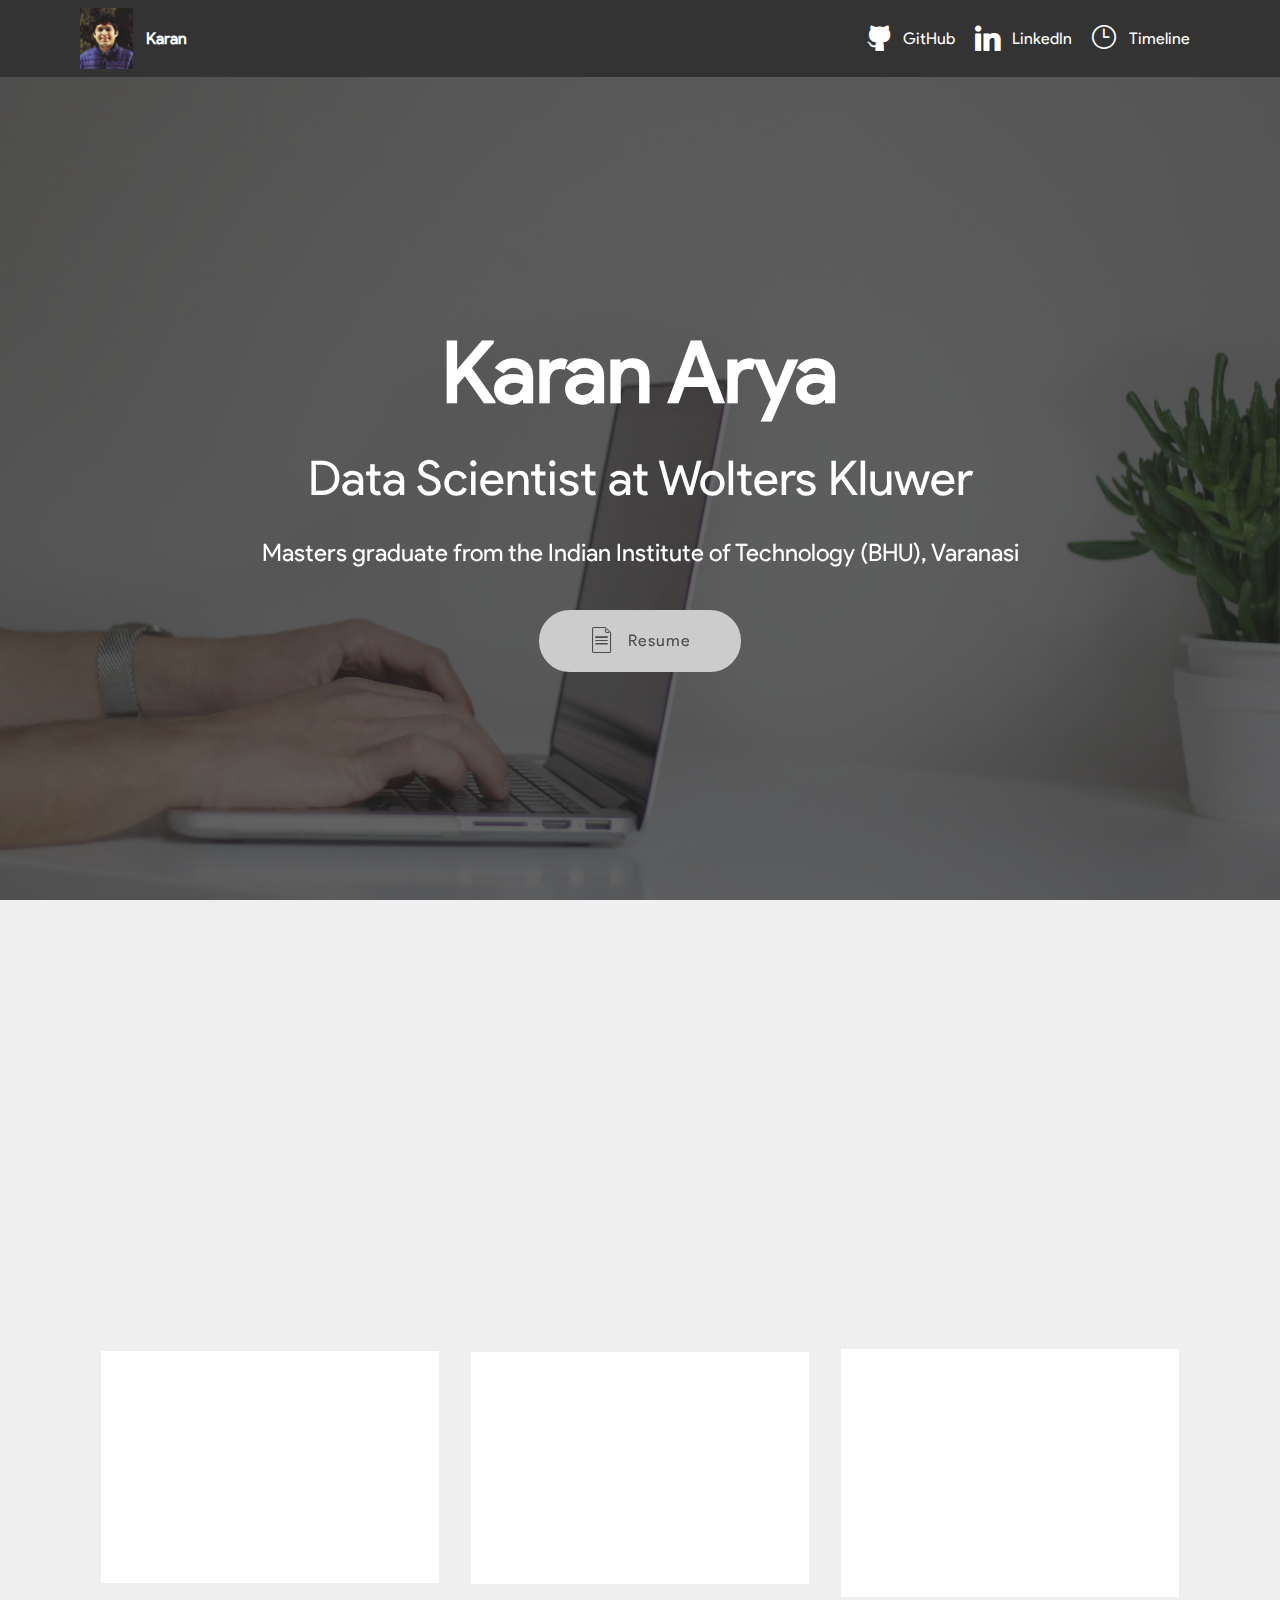
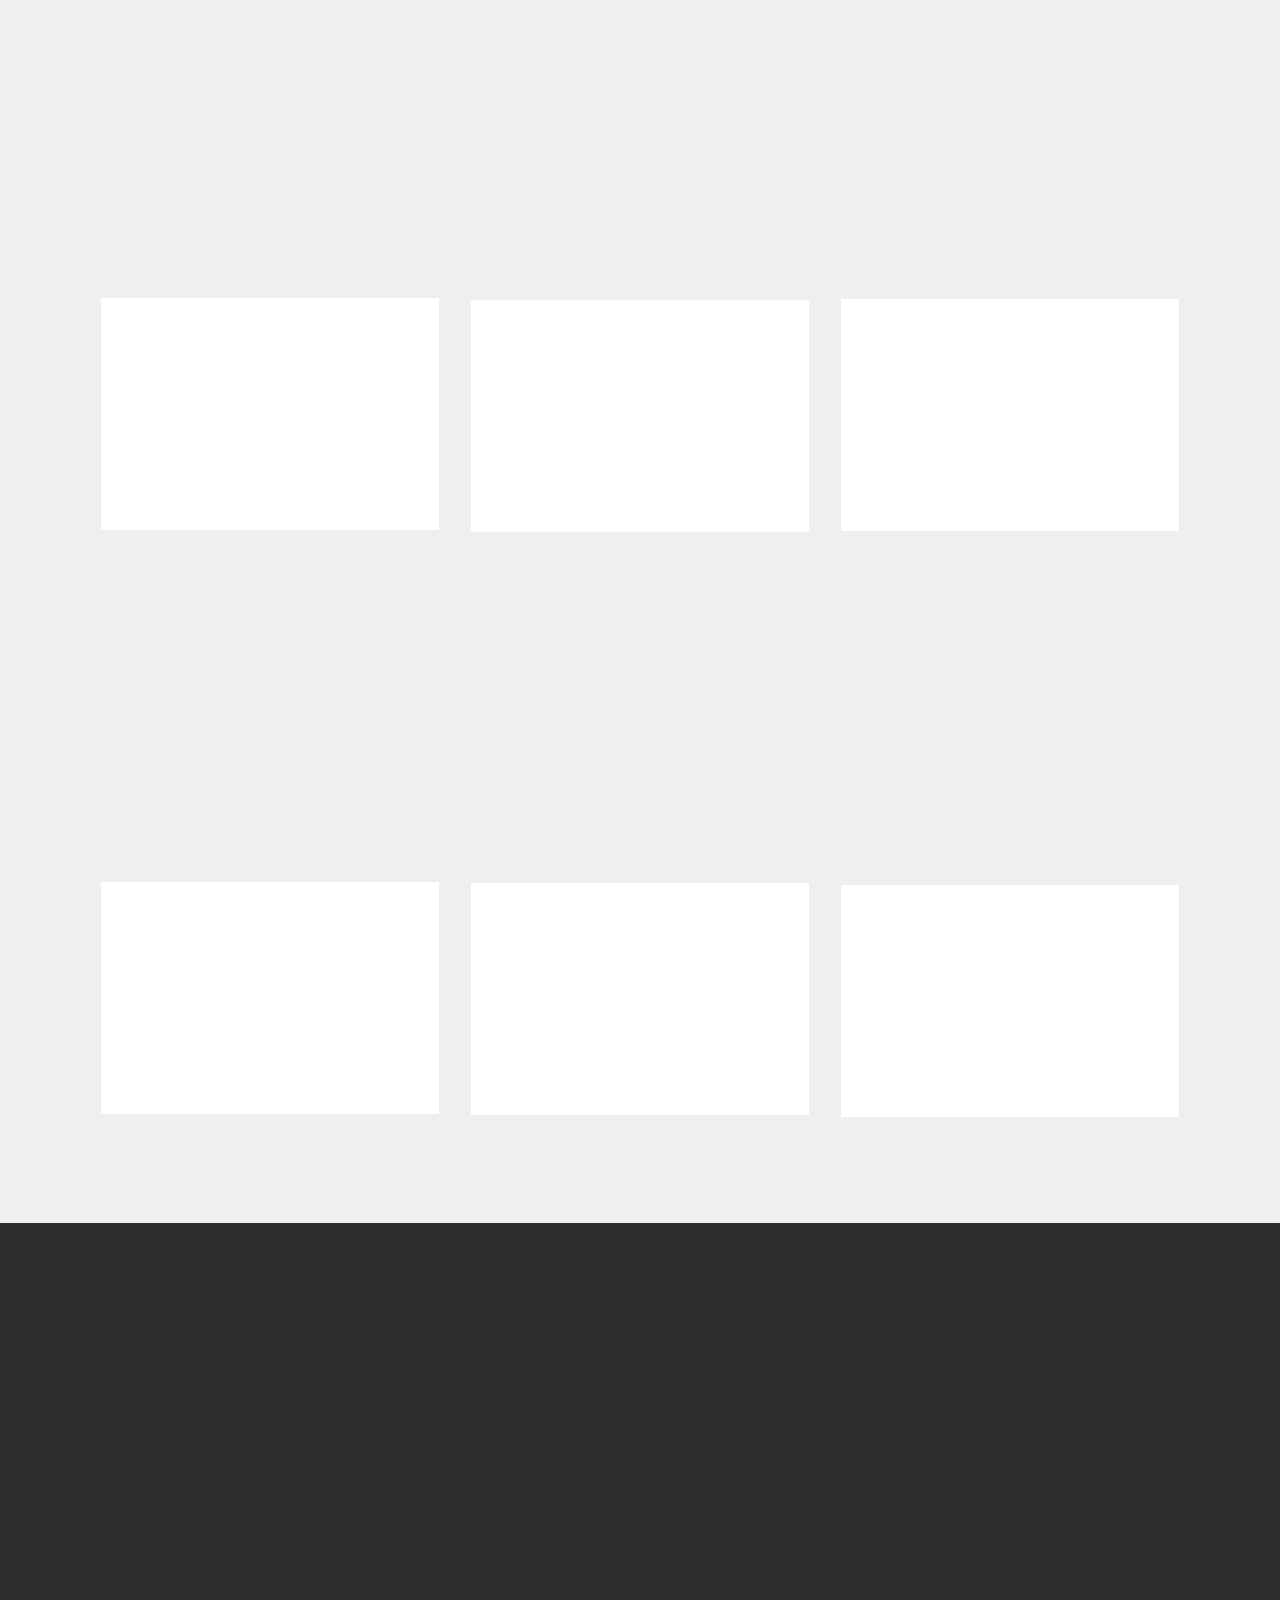
==== index.html @ ed79ea77 "create github pages" ====
<!DOCTYPE html>
<html  >
<head>
  <!-- Site made with Mobirise Website Builder v4.10.7, https://mobirise.com -->
  <meta charset="UTF-8">
  <meta http-equiv="X-UA-Compatible" content="IE=edge">
  <meta name="generator" content="Mobirise v4.10.7, mobirise.com">
  <meta name="viewport" content="width=device-width, initial-scale=1, minimum-scale=1">
  <link rel="shortcut icon" href="assets/images/photo-216x249.jpg" type="image/x-icon">
  <meta name="description" content="">
  
  <title>Portfolio</title>
  <link rel="stylesheet" href="assets/web/assets/mobirise-icons-bold/mobirise-icons-bold.css">
  <link rel="stylesheet" href="assets/web/assets/mobirise-icons/mobirise-icons.css">
  <link rel="stylesheet" href="assets/tether/tether.min.css">
  <link rel="stylesheet" href="assets/bootstrap/css/bootstrap.min.css">
  <link rel="stylesheet" href="assets/bootstrap/css/bootstrap-grid.min.css">
  <link rel="stylesheet" href="assets/bootstrap/css/bootstrap-reboot.min.css">
  <link rel="stylesheet" href="assets/dropdown/css/style.css">
  <link rel="stylesheet" href="assets/socicon/css/styles.css">
  <link rel="stylesheet" href="assets/animatecss/animate.min.css">
  <link rel="stylesheet" href="assets/theme/css/style.css">
  <link href="assets/fonts/style.css" rel="stylesheet">
  <link rel="stylesheet" href="assets/mobirise/css/mbr-additional.css" type="text/css">
  
  
  
</head>
<body>
  <section class="menu cid-rylh4aAixk" once="menu" id="menu1-19">

    

    <nav class="navbar navbar-expand beta-menu navbar-dropdown align-items-center navbar-fixed-top navbar-toggleable-sm">
        <button class="navbar-toggler navbar-toggler-right" type="button" data-toggle="collapse" data-target="#navbarSupportedContent" aria-controls="navbarSupportedContent" aria-expanded="false" aria-label="Toggle navigation">
            <div class="hamburger">
                <span></span>
                <span></span>
                <span></span>
                <span></span>
            </div>
        </button>
        <div class="menu-logo">
            <div class="navbar-brand">
                <span class="navbar-logo">
                    <a href="https://karanarya4196.github.io/">
                         <img src="assets/images/photo-216x249.jpg" alt="Mobirise" title="" style="height: 3.8rem;">
                    </a>
                </span>
                <span class="navbar-caption-wrap"><a class="navbar-caption text-white display-4" href="https://karanarya4196.github.io/">Karan</a></span>
            </div>
        </div>
        <div class="collapse navbar-collapse" id="navbarSupportedContent">
            <ul class="navbar-nav nav-dropdown nav-right" data-app-modern-menu="true"><li class="nav-item">
                    <a class="nav-link link text-white display-4" href="https://github.com/karanarya4196"><span class="socicon socicon-github mbr-iconfont mbr-iconfont-btn"></span>
                        GitHub</a>
                </li><li class="nav-item"><a class="nav-link link text-white display-4" href="https://www.linkedin.com/in/karan-arya/"><span class="socicon socicon-linkedin mbr-iconfont mbr-iconfont-btn"></span>LinkedIn</a></li><li class="nav-item"><a class="nav-link link text-white display-4" href="page1.html"><span class="mbrib-clock mbr-iconfont mbr-iconfont-btn"></span>Timeline</a></li></ul>
            
        </div>
    </nav>
</section>

<section class="engine"><a href="https://mobirise.info/y">html website templates</a></section><section class="header1 cid-rylgySjUqJ mbr-fullscreen mbr-parallax-background" id="header1-15">

    

    <div class="mbr-overlay" style="opacity: 0.7; background-color: rgb(35, 35, 35);">
    </div>

    <div class="container">
        <div class="row justify-content-md-center">
            <div class="mbr-white col-md-10">
                <h1 class="mbr-section-title align-center mbr-bold pb-3 mbr-fonts-style display-1"><br>Karan Arya</h1>
                <h3 class="mbr-section-subtitle align-center mbr-light pb-3 mbr-fonts-style display-2">Data Scientist at Wolters Kluwer</h3>
                <p class="mbr-text align-center pb-3 mbr-fonts-style display-5">
                    Masters graduate from the Indian Institute of Technology (BHU), Varanasi
                </p>
                <div class="mbr-section-btn align-center"><a class="btn btn-md btn-warning display-4" href="assets/files/Karan%20Arya.pdf" target="_blank">
                        <span class="mbr-iconfont mbri-file"></span>Resume</a></div>
            </div>
        </div>
    </div>

</section>

<section class="features18 popup-btn-cards cid-rylgACc0LI" id="features18-16">

    

    
    <div class="container">
        <h2 class="mbr-section-title pb-3 align-center mbr-fonts-style display-2">A collection of some fun projects</h2>
        <h3 class="mbr-section-subtitle display-5 align-center mbr-fonts-style mbr-light">Ranging from the nitty-gritty to the advanced</h3>
        <div class="media-container-row pt-5 ">
            <div class="card p-3 col-12 col-md-6 col-lg-4">
                <div class="card-wrapper ">
                    <div class="card-img">
                        <div class="mbr-overlay"></div>
                        <div class="mbr-section-btn text-center"><a href="https://github.com/karanarya4196/Apache-Spark" class="btn btn-black display-4">GitHub Repository</a></div>
                        <img src="assets/images/apache-spark-logo.svg-676x352.png" alt="" title="">
                    </div>
                    <div class="card-box">
                        <h4 class="card-title mbr-fonts-style display-7">
                            NLP and Machine Learning using Spark</h4>
                        <p class="mbr-text mbr-fonts-style align-left display-7">A full-fledged Apache Spark version of the Legal Bill Analyzer (LBA) model to manage big data.<br><em>Libraries: Spark MLlib, Spark NLP, SkLearn, Pandas, NumPy, Seaborn.</em></p>
                    </div>
                </div>
            </div>
            <div class="card p-3 col-12 col-md-6 col-lg-4">
                <div class="card-wrapper">
                    <div class="card-img">
                        <div class="mbr-overlay"></div>
                        <div class="mbr-section-btn text-center"><a href="https://github.com/karanarya4196/Recommendation-Systems" class="btn btn-black display-4">GitHub Repository</a></div>
                        <img src="assets/images/recommendation-systems-676x355.jpg" alt="Mobirise" title="">
                    </div>
                    <div class="card-box">
                        <h4 class="card-title mbr-fonts-style display-7">
                            Lawfirm Recommendation</h4>
                        <p class="mbr-text mbr-fonts-style display-7">A recommendation system providing top vendor companies using budget, time and lawfirm prediction.<br><em>Libraries: Keras, TensorFlow, spaCy, SkLearn, Pandas, NumPy, Seaborn.</em></p>
                    </div>
                </div>
            </div>

            <div class="card p-3 col-12 col-md-6 col-lg-4">
                <div class="card-wrapper">
                    <div class="card-img">
                        <div class="mbr-overlay"></div>
                        <div class="mbr-section-btn text-center"><a href="https://github.com/karanarya4196/Tree-Interpreters" class="btn btn-black display-4">GitHub Repository</a></div>
                        <img src="assets/images/green-forest-random-35870241-1280-1024-676x349.jpg" alt="Mobirise" title="">
                    </div>
                    <div class="card-box">
                        <h4 class="card-title mbr-fonts-style display-7">
                            Model Explanation via Tree Interpreters</h4>
                        <p class="mbr-text mbr-fonts-style display-7">A recommendation system providing top vendor companies using budget, time and lawfirm prediction.
<br><em>Libraries: Keras, TensorFlow, spaCy, SkLearn, Pandas, NumPy, Seaborn.</em></p>
                    </div>
                </div>
            </div>

            
        </div>
    </div>
</section>

<section class="features18 popup-btn-cards cid-rylgBEetu1" id="features18-17">

    

    
    <div class="container">
        
        
        <div class="media-container-row pt-5 ">
            <div class="card p-3 col-12 col-md-6 col-lg-4">
                <div class="card-wrapper ">
                    <div class="card-img">
                        <div class="mbr-overlay"></div>
                        <div class="mbr-section-btn text-center"><a href="https://github.com/karanarya4196/Challenges/tree/master/Flower%20Nerd" class="btn btn-black display-4">GitHub Repository</a></div>
                        <img src="assets/images/mbr-2-676x507.jpeg" alt="" title="">
                    </div>
                    <div class="card-box">
                        <h4 class="card-title mbr-fonts-style display-7">
                            Flower Species Classification</h4>
                        <p class="mbr-text mbr-fonts-style align-left display-7">A multi class image classification hackathon organized by HackerEarth and Garden Nerd.<br><em>Libraries: Torch, FastAI, ResNet, DenseNet, Keras, VGG19.</em></p>
                    </div>
                </div>
            </div>
            <div class="card p-3 col-12 col-md-6 col-lg-4">
                <div class="card-wrapper">
                    <div class="card-img">
                        <div class="mbr-overlay"></div>
                        <div class="mbr-section-btn text-center"><a href="https://github.com/karanarya4196/Algorithms/" class="btn btn-black display-4">GitHub Repository</a></div>
                        <img src="assets/images/mbr-5-676x507.jpeg" alt="Mobirise" title="">
                    </div>
                    <div class="card-box">
                        <h4 class="card-title mbr-fonts-style display-7">
                            Tour to Algorithms</h4>
                        <p class="mbr-text mbr-fonts-style display-7">This repository contains Jupyter Notebooks with the code and math behind many popular algorithms.
<br><em>Libraries: NumPy, MatplotLib.<br>Language: Python.</em></p>
                    </div>
                </div>
            </div>

            <div class="card p-3 col-12 col-md-6 col-lg-4">
                <div class="card-wrapper">
                    <div class="card-img">
                        <div class="mbr-overlay"></div>
                        <div class="mbr-section-btn text-center"><a href="https://github.com/karanarya4196/Web-Development" class="btn btn-black display-4">GitHub Repository</a></div>
                        <img src="assets/images/mbr-1-676x315.jpeg" alt="Mobirise" title="">
                    </div>
                    <div class="card-box">
                        <h4 class="card-title mbr-fonts-style display-7">
                            Web Development</h4>
                        <p class="mbr-text mbr-fonts-style display-7">A front-end responsive website developed for the Annual Conclave of our department at IIT BHU Varanasi.<br><br><em>Languages: HTML5, CSS3.</em></p>
                    </div>
                </div>
            </div>

            
        </div>
    </div>
</section>

<section class="features18 popup-btn-cards cid-rCYilLewCS" id="features18-1c">

    

    
    <div class="container">
        
        
        <div class="media-container-row pt-5 ">
            <div class="card p-3 col-12 col-md-6 col-lg-4">
                <div class="card-wrapper ">
                    <div class="card-img">
                        <div class="mbr-overlay"></div>
                        <div class="mbr-section-btn text-center"><a href="https://github.com/karanarya4196/Keyword-Extraction" class="btn btn-black display-4">GitHub Repository</a></div>
                        <img src="assets/images/mbr-676x450.jpg" alt="Mobirise" title="">
                    </div>
                    <div class="card-box">
                        <h4 class="card-title mbr-fonts-style display-7"><a href="https://github.com/karanarya4196/Keyword-Extraction">Keyword Extraction</a></h4>
                        <p class="mbr-text mbr-fonts-style align-left display-7">A module for the extraction of most relevant/important keywords which are highly BFSI domain specific.
<br><em>Libraries: NLTK, spaCy, WordNet
<br>Language: Python</em></p>
                    </div>
                </div>
            </div>
            <div class="card p-3 col-12 col-md-6 col-lg-4">
                <div class="card-wrapper">
                    <div class="card-img">
                        <div class="mbr-overlay"></div>
                        <div class="mbr-section-btn text-center"><a href="https://github.com/karanarya4196/Bag-of-Words-Classifier" class="btn btn-black display-4">GitHub Repository</a></div>
                        <img src="assets/images/mbr-676x533.jpeg" alt="Mobirise" title="">
                    </div>
                    <div class="card-box">
                        <h4 class="card-title mbr-fonts-style display-7">Bag of Words Classifier</h4>
                        <p class="mbr-text mbr-fonts-style display-7">A micro-model developed for binary classification of flagged invoices based on bigrams and trigrams.&nbsp;<br><em>Libraries: &nbsp;spaCy, WordNet, SkLearn<br>Language: Python</em></p>
                    </div>
                </div>
            </div>

            <div class="card p-3 col-12 col-md-6 col-lg-4">
                <div class="card-wrapper">
                    <div class="card-img">
                        <div class="mbr-overlay"></div>
                        <div class="mbr-section-btn text-center"><a href="https://github.com/karanarya4196/Conditional-Random-Field-Classifier" class="btn btn-black display-4">GitHub Repository</a></div>
                        <img src="assets/images/mbr-1-676x471.jpeg" alt="Mobirise" title="">
                    </div>
                    <div class="card-box">
                        <h4 class="card-title mbr-fonts-style display-7">Conditional Random Field Classifier</h4>
                        <p class="mbr-text mbr-fonts-style display-7">A micro-model to predict the tasks from descriptions using CRF. Tasks used as target labels for training. &nbsp;<br><em>Libraries: NLTK, spaCy, pycrfsuite&nbsp;<br>Language: Python</em></p>
                    </div>
                </div>
            </div>

            
        </div>
    </div>
</section>

<section class="cid-rylgDfqQBA" id="footer2-18">

    

    

    <div class="container">
        <div class="media-container-row content mbr-white">
            <div class="col-12 col-md-3 mbr-fonts-style display-7">
                <p class="mbr-text">
                    <strong>Address</strong>
                    <br>
                    <br>TuckerAWHO Enclave,<br>Pune, India - 411028&nbsp;<br>
                    <br>
                    <br><strong>Contacts</strong>
                    <br>
                    <br>Email: karan.arya4196@gmail.com
                    <br>Phone: +91 7390082180<br></p>
            </div>
            <div class="col-12 col-md-3 mbr-fonts-style display-7">
                <p class="mbr-text"><strong>Connect</strong>&nbsp;<br>
                    <br>Want to have a chat regarding portfolio, work opportunities, or collaboration? Drop me an email.<br>
                    <br><strong>Feedback</strong>
                    <br>
                    <br>Please reach out in case of any questions. Any feedback would be appreciated.
                </p>
            </div>
            <div class="col-12 col-md-6">
                <div class="google-map"><iframe frameborder="0" style="border:0" src="https://www.google.com/maps/embed/v1/place?key=AIzaSyAEIpgj38KyLFELm2bK9Y7krBkz1K-cMq8&amp;q=place_id:ChIJAQAAcAnCwjsReA088btpbLA" allowfullscreen=""></iframe></div>
            </div>
        </div>
        
    </div>
</section>


  <script src="assets/web/assets/jquery/jquery.min.js"></script>
  <script src="assets/popper/popper.min.js"></script>
  <script src="assets/tether/tether.min.js"></script>
  <script src="assets/bootstrap/js/bootstrap.min.js"></script>
  <script src="assets/dropdown/js/nav-dropdown.js"></script>
  <script src="assets/dropdown/js/navbar-dropdown.js"></script>
  <script src="assets/viewportchecker/jquery.viewportchecker.js"></script>
  <script src="assets/parallax/jarallax.min.js"></script>
  <script src="assets/mbr-popup-btns/mbr-popup-btns.js"></script>
  <script src="assets/smoothscroll/smooth-scroll.js"></script>
  <script src="assets/touchswipe/jquery.touch-swipe.min.js"></script>
  <script src="assets/theme/js/script.js"></script>
  
  
 <div id="scrollToTop" class="scrollToTop mbr-arrow-up"><a style="text-align: center;"><i class="mbr-arrow-up-icon mbr-arrow-up-icon-cm cm-icon cm-icon-smallarrow-up"></i></a></div>
    <input name="animation" type="hidden">
  </body>
</html>
---- assets/web/assets/mobirise-icons-bold/mobirise-icons-bold.css ----
@font-face {
  font-family: 'mobirise-icons-bold';
  src:  url('mobirise-icons-bold.eot?m1l4yr');
  src:  url('mobirise-icons-bold.eot?m1l4yr#iefix') format('embedded-opentype'),
    url('mobirise-icons-bold.ttf?m1l4yr') format('truetype'),
    url('mobirise-icons-bold.woff?m1l4yr') format('woff'),
    url('mobirise-icons-bold.svg?m1l4yr#mobirise-icons-bold') format('svg');
  font-weight: normal;
  font-style: normal;
}

[class^="mbrib-"], [class*="mbrib-"] {
  /* use !important to prevent issues with browser extensions that change fonts */
  font-family: 'mobirise-icons-bold' !important;
  speak: none;
  font-style: normal;
  font-weight: normal;
  font-variant: normal;
  text-transform: none;
  line-height: 1;

  /* Better Font Rendering =========== */
  -webkit-font-smoothing: antialiased;
  -moz-osx-font-smoothing: grayscale;
}

.mbrib-add-submenu:before {
  content: "\e900";
}
.mbrib-alert:before {
  content: "\e901";
}
.mbrib-align-center:before {
  content: "\e902";
}
.mbrib-align-justify:before {
  content: "\e903";
}
.mbrib-align-left:before {
  content: "\e904";
}
.mbrib-align-right:before {
  content: "\e905";
}
.mbrib-android:before {
  content: "\e906";
}
.mbrib-apple:before {
  content: "\e907";
}
.mbrib-arrow-down:before {
  content: "\e908";
}
.mbrib-arrow-next:before {
  content: "\e909";
}
.mbrib-arrow-prev:before {
  content: "\e90a";
}
.mbrib-arrow-up:before {
  content: "\e90b";
}
.mbrib-bold:before {
  content: "\e90c";
}
.mbrib-bookmark:before {
  content: "\e90d";
}
.mbrib-bootstrap:before {
  content: "\e90e";
}
.mbrib-briefcase:before {
  content: "\e90f";
}
.mbrib-browse:before {
  content: "\e910";
}
.mbrib-bulleted-list:before {
  content: "\e911";
}
.mbrib-calendar:before {
  content: "\e912";
}
.mbrib-camera:before {
  content: "\e913";
}
.mbrib-cart-add:before {
  content: "\e914";
}
.mbrib-cart-full:before {
  content: "\e915";
}
.mbrib-cash:before {
  content: "\e916";
}
.mbrib-change-style:before {
  content: "\e917";
}
.mbrib-chat:before {
  content: "\e918";
}
.mbrib-clock:before {
  content: "\e919";
}
.mbrib-close:before {
  content: "\e91a";
}
.mbrib-cloud:before {
  content: "\e91b";
}
.mbrib-code:before {
  content: "\e91c";
}
.mbrib-contact-form:before {
  content: "\e91d";
}
.mbrib-credit-card:before {
  content: "\e91e";
}
.mbrib-cursor-click:before {
  content: "\e91f";
}
.mbrib-cust-feedback:before {
  content: "\e920";
}
.mbrib-database:before {
  content: "\e921";
}
.mbrib-delivery:before {
  content: "\e922";
}
.mbrib-desktop:before {
  content: "\e923";
}
.mbrib-devices:before {
  content: "\e924";
}
.mbrib-down:before {
  content: "\e925";
}
.mbrib-download:before {
  content: "\e926";
}
.mbrib-drag-n-drop:before {
  content: "\e927";
}
.mbrib-drag-n-drop2:before {
  content: "\e928";
}
.mbrib-edit:before {
  content: "\e929";
}
.mbrib-edit2:before {
  content: "\e92a";
}
.mbrib-error:before {
  content: "\e92b";
}
.mbrib-extension:before {
  content: "\e92c";
}
.mbrib-features:before {
  content: "\e92d";
}
.mbrib-file:before {
  content: "\e92e";
}
.mbrib-flag:before {
  content: "\e92f";
}
.mbrib-folder:before {
  content: "\e930";
}
.mbrib-gift:before {
  content: "\e931";
}
.mbrib-github:before {
  content: "\e932";
}
.mbrib-globe-2:before {
  content: "\e933";
}
.mbrib-globe:before {
  content: "\e934";
}
.mbrib-growing-chart:before {
  content: "\e935";
}
.mbrib-hearth:before {
  content: "\e936";
}
.mbrib-help:before {
  content: "\e937";
}
.mbrib-home:before {
  content: "\e938";
}
.mbrib-hot-cup:before {
  content: "\e939";
}
.mbrib-idea:before {
  content: "\e93a";
}
.mbrib-image-gallery:before {
  content: "\e93b";
}
.mbrib-image-slider:before {
  content: "\e93c";
}
.mbrib-info:before {
  content: "\e93d";
}
.mbrib-italic:before {
  content: "\e93e";
}
.mbrib-key:before {
  content: "\e93f";
}
.mbrib-laptop:before {
  content: "\e940";
}
.mbrib-layers:before {
  content: "\e941";
}
.mbrib-left-right:before {
  content: "\e942";
}
.mbrib-left:before {
  content: "\e943";
}
.mbrib-letter:before {
  content: "\e944";
}
.mbrib-like:before {
  content: "\e945";
}
.mbrib-link:before {
  content: "\e946";
}
.mbrib-lock:before {
  content: "\e947";
}
.mbrib-login:before {
  content: "\e948";
}
.mbrib-logout:before {
  content: "\e949";
}
.mbrib-magic-stick:before {
  content: "\e94a";
}
.mbrib-map-pin:before {
  content: "\e94b";
}
.mbrib-menu:before {
  content: "\e94c";
}
.mbrib-mobile:before {
  content: "\e94d";
}
.mbrib-mobile2:before {
  content: "\e94e";
}
.mbrib-mobirise:before {
  content: "\e94f";
}
.mbrib-more-horizontal:before {
  content: "\e950";
}
.mbrib-more-vertical:before {
  content: "\e951";
}
.mbrib-music:before {
  content: "\e952";
}
.mbrib-new-file:before {
  content: "\e953";
}
.mbrib-numbered-list:before {
  content: "\e954";
}
.mbrib-opened-folder:before {
  content: "\e955";
}
.mbrib-pages:before {
  content: "\e956";
}
.mbrib-paper-plane:before {
  content: "\e957";
}
.mbrib-paperclip:before {
  content: "\e958";
}
.mbrib-photo:before {
  content: "\e959";
}
.mbrib-photos:before {
  content: "\e95a";
}
.mbrib-pin:before {
  content: "\e95b";
}
.mbrib-play:before {
  content: "\e95c";
}
.mbrib-plus:before {
  content: "\e95d";
}
.mbrib-preview:before {
  content: "\e95e";
}
.mbrib-print:before {
  content: "\e95f";
}
.mbrib-protect:before {
  content: "\e960";
}
.mbrib-question:before {
  content: "\e961";
}
.mbrib-quote-left:before {
  content: "\e962";
}
.mbrib-quote-right:before {
  content: "\e963";
}
.mbrib-redo:before {
  content: "\e964";
}
.mbrib-refresh:before {
  content: "\e965";
}
.mbrib-responsive:before {
  content: "\e966";
}
.mbrib-right:before {
  content: "\e967";
}
.mbrib-rocket:before {
  content: "\e968";
}
.mbrib-sad-face:before {
  content: "\e969";
}
.mbrib-sale:before {
  content: "\e96a";
}
.mbrib-save:before {
  content: "\e96b";
}
.mbrib-search:before {
  content: "\e96c";
}
.mbrib-setting:before {
  content: "\e96d";
}
.mbrib-setting2:before {
  content: "\e96e";
}
.mbrib-setting3:before {
  content: "\e96f";
}
.mbrib-share:before {
  content: "\e970";
}
.mbrib-shopping-bag:before {
  content: "\e971";
}
.mbrib-shopping-basket:before {
  content: "\e972";
}
.mbrib-shopping-cart:before {
  content: "\e973";
}
.mbrib-sites:before {
  content: "\e974";
}
.mbrib-smile-face:before {
  content: "\e975";
}
.mbrib-speed:before {
  content: "\e976";
}
.mbrib-star:before {
  content: "\e977";
}
.mbrib-success:before {
  content: "\e978";
}
.mbrib-sun:before {
  content: "\e979";
}
.mbrib-sun2:before {
  content: "\e97a";
}
.mbrib-tablet-vertical:before {
  content: "\e97b";
}
.mbrib-tablet:before {
  content: "\e97c";
}
.mbrib-target:before {
  content: "\e97d";
}
.mbrib-timer:before {
  content: "\e97e";
}
.mbrib-to-ftp:before {
  content: "\e97f";
}
.mbrib-to-local-drive:before {
  content: "\e980";
}
.mbrib-touch-swipe:before {
  content: "\e981";
}
.mbrib-touch:before {
  content: "\e982";
}
.mbrib-trash:before {
  content: "\e983";
}
.mbrib-underline:before {
  content: "\e984";
}
.mbrib-undo:before {
  content: "\e985";
}
.mbrib-unlink:before {
  content: "\e986";
}
.mbrib-unlock:before {
  content: "\e987";
}
.mbrib-up-down:before {
  content: "\e988";
}
.mbrib-up:before {
  content: "\e989";
}
.mbrib-update:before {
  content: "\e98a";
}
.mbrib-upload:before {
  content: "\e98b";
}
.mbrib-user:before {
  content: "\e98c";
}
.mbrib-user2:before {
  content: "\e98d";
}
.mbrib-users:before {
  content: "\e98e";
}
.mbrib-video-play:before {
  content: "\e98f";
}
.mbrib-video:before {
  content: "\e990";
}
.mbrib-watch:before {
  content: "\e991";
}
.mbrib-website-theme:before {
  content: "\e992";
}
.mbrib-wifi:before {
  content: "\e993";
}
.mbrib-windows:before {
  content: "\e994";
}
.mbrib-zoom-out:before {
  content: "\e995";
}
---- assets/web/assets/mobirise-icons/mobirise-icons.css ----
@font-face {
  font-family: 'MobiriseIcons';
  src:  url('mobirise-icons.eot?spat4u');
  src:  url('mobirise-icons.eot?spat4u#iefix') format('embedded-opentype'),
    url('mobirise-icons.ttf?spat4u') format('truetype'),
    url('mobirise-icons.woff?spat4u') format('woff'),
    url('mobirise-icons.svg?spat4u#MobiriseIcons') format('svg');
  font-weight: normal;
  font-style: normal;
}

[class^="mbri-"], [class*=" mbri-"] {
  /* use !important to prevent issues with browser extensions that change fonts */
  font-family: MobiriseIcons !important;
  speak: none;
  font-style: normal;
  font-weight: normal;
  font-variant: normal;
  text-transform: none;
  line-height: 1;

  /* Better Font Rendering =========== */
  -webkit-font-smoothing: antialiased;
  -moz-osx-font-smoothing: grayscale;
}

.mbri-add-submenu:before {
  content: "\e900";
}
.mbri-alert:before {
  content: "\e901";
}
.mbri-align-center:before {
  content: "\e902";
}
.mbri-align-justify:before {
  content: "\e903";
}
.mbri-align-left:before {
  content: "\e904";
}
.mbri-align-right:before {
  content: "\e905";
}
.mbri-android:before {
  content: "\e906";
}
.mbri-apple:before {
  content: "\e907";
}
.mbri-arrow-down:before {
  content: "\e908";
}
.mbri-arrow-next:before {
  content: "\e909";
}
.mbri-arrow-prev:before {
  content: "\e90a";
}
.mbri-arrow-up:before {
  content: "\e90b";
}
.mbri-bold:before {
  content: "\e90c";
}
.mbri-bookmark:before {
  content: "\e90d";
}
.mbri-bootstrap:before {
  content: "\e90e";
}
.mbri-briefcase:before {
  content: "\e90f";
}
.mbri-browse:before {
  content: "\e910";
}
.mbri-bulleted-list:before {
  content: "\e911";
}
.mbri-calendar:before {
  content: "\e912";
}
.mbri-camera:before {
  content: "\e913";
}
.mbri-cart-add:before {
  content: "\e914";
}
.mbri-cart-full:before {
  content: "\e915";
}
.mbri-cash:before {
  content: "\e916";
}
.mbri-change-style:before {
  content: "\e917";
}
.mbri-chat:before {
  content: "\e918";
}
.mbri-clock:before {
  content: "\e919";
}
.mbri-close:before {
  content: "\e91a";
}
.mbri-cloud:before {
  content: "\e91b";
}
.mbri-code:before {
  content: "\e91c";
}
.mbri-contact-form:before {
  content: "\e91d";
}
.mbri-credit-card:before {
  content: "\e91e";
}
.mbri-cursor-click:before {
  content: "\e91f";
}
.mbri-cust-feedback:before {
  content: "\e920";
}
.mbri-database:before {
  content: "\e921";
}
.mbri-delivery:before {
  content: "\e922";
}
.mbri-desktop:before {
  content: "\e923";
}
.mbri-devices:before {
  content: "\e924";
}
.mbri-down:before {
  content: "\e925";
}
.mbri-download:before {
  content: "\e989";
}
.mbri-drag-n-drop:before {
  content: "\e927";
}
.mbri-drag-n-drop2:before {
  content: "\e928";
}
.mbri-edit:before {
  content: "\e929";
}
.mbri-edit2:before {
  content: "\e92a";
}
.mbri-error:before {
  content: "\e92b";
}
.mbri-extension:before {
  content: "\e92c";
}
.mbri-features:before {
  content: "\e92d";
}
.mbri-file:before {
  content: "\e92e";
}
.mbri-flag:before {
  content: "\e92f";
}
.mbri-folder:before {
  content: "\e930";
}
.mbri-gift:before {
  content: "\e931";
}
.mbri-github:before {
  content: "\e932";
}
.mbri-globe:before {
  content: "\e933";
}
.mbri-globe-2:before {
  content: "\e934";
}
.mbri-growing-chart:before {
  content: "\e935";
}
.mbri-hearth:before {
  content: "\e936";
}
.mbri-help:before {
  content: "\e937";
}
.mbri-home:before {
  content: "\e938";
}
.mbri-hot-cup:before {
  content: "\e939";
}
.mbri-idea:before {
  content: "\e93a";
}
.mbri-image-gallery:before {
  content: "\e93b";
}
.mbri-image-slider:before {
  content: "\e93c";
}
.mbri-info:before {
  content: "\e93d";
}
.mbri-italic:before {
  content: "\e93e";
}
.mbri-key:before {
  content: "\e93f";
}
.mbri-laptop:before {
  content: "\e940";
}
.mbri-layers:before {
  content: "\e941";
}
.mbri-left-right:before {
  content: "\e942";
}
.mbri-left:before {
  content: "\e943";
}
.mbri-letter:before {
  content: "\e944";
}
.mbri-like:before {
  content: "\e945";
}
.mbri-link:before {
  content: "\e946";
}
.mbri-lock:before {
  content: "\e947";
}
.mbri-login:before {
  content: "\e948";
}
.mbri-logout:before {
  content: "\e949";
}
.mbri-magic-stick:before {
  content: "\e94a";
}
.mbri-map-pin:before {
  content: "\e94b";
}
.mbri-menu:before {
  content: "\e94c";
}
.mbri-mobile:before {
  content: "\e94d";
}
.mbri-mobile2:before {
  content: "\e94e";
}
.mbri-mobirise:before {
  content: "\e94f";
}
.mbri-more-horizontal:before {
  content: "\e950";
}
.mbri-more-vertical:before {
  content: "\e951";
}
.mbri-music:before {
  content: "\e952";
}
.mbri-new-file:before {
  content: "\e953";
}
.mbri-numbered-list:before {
  content: "\e954";
}
.mbri-opened-folder:before {
  content: "\e955";
}
.mbri-pages:before {
  content: "\e956";
}
.mbri-paper-plane:before {
  content: "\e957";
}
.mbri-paperclip:before {
  content: "\e958";
}
.mbri-photo:before {
  content: "\e959";
}
.mbri-photos:before {
  content: "\e95a";
}
.mbri-pin:before {
  content: "\e95b";
}
.mbri-play:before {
  content: "\e95c";
}
.mbri-plus:before {
  content: "\e95d";
}
.mbri-preview:before {
  content: "\e95e";
}
.mbri-print:before {
  content: "\e95f";
}
.mbri-protect:before {
  content: "\e960";
}
.mbri-question:before {
  content: "\e961";
}
.mbri-quote-left:before {
  content: "\e962";
}
.mbri-quote-right:before {
  content: "\e963";
}
.mbri-refresh:before {
  content: "\e964";
}
.mbri-responsive:before {
  content: "\e965";
}
.mbri-right:before {
  content: "\e966";
}
.mbri-rocket:before {
  content: "\e967";
}
.mbri-sad-face:before {
  content: "\e968";
}
.mbri-sale:before {
  content: "\e969";
}
.mbri-save:before {
  content: "\e96a";
}
.mbri-search:before {
  content: "\e96b";
}
.mbri-setting:before {
  content: "\e96c";
}
.mbri-setting2:before {
  content: "\e96d";
}
.mbri-setting3:before {
  content: "\e96e";
}
.mbri-share:before {
  content: "\e96f";
}
.mbri-shopping-bag:before {
  content: "\e970";
}
.mbri-shopping-basket:before {
  content: "\e971";
}
.mbri-shopping-cart:before {
  content: "\e972";
}
.mbri-sites:before {
  content: "\e973";
}
.mbri-smile-face:before {
  content: "\e974";
}
.mbri-speed:before {
  content: "\e975";
}
.mbri-star:before {
  content: "\e976";
}
.mbri-success:before {
  content: "\e977";
}
.mbri-sun:before {
  content: "\e978";
}
.mbri-sun2:before {
  content: "\e979";
}
.mbri-tablet:before {
  content: "\e97a";
}
.mbri-tablet-vertical:before {
  content: "\e97b";
}
.mbri-target:before {
  content: "\e97c";
}
.mbri-timer:before {
  content: "\e97d";
}
.mbri-to-ftp:before {
  content: "\e97e";
}
.mbri-to-local-drive:before {
  content: "\e97f";
}
.mbri-touch-swipe:before {
  content: "\e980";
}
.mbri-touch:before {
  content: "\e981";
}
.mbri-trash:before {
  content: "\e982";
}
.mbri-underline:before {
  content: "\e983";
}
.mbri-unlink:before {
  content: "\e984";
}
.mbri-unlock:before {
  content: "\e985";
}
.mbri-up-down:before {
  content: "\e986";
}
.mbri-up:before {
  content: "\e987";
}
.mbri-update:before {
  content: "\e988";
}
.mbri-upload:before {
 content: "\e926"; 
}
.mbri-user:before {
  content: "\e98a";
}
.mbri-user2:before {
  content: "\e98b";
}
.mbri-users:before {
  content: "\e98c";
}
.mbri-video:before {
  content: "\e98d";
}
.mbri-video-play:before {
  content: "\e98e";
}
.mbri-watch:before {
  content: "\e98f";
}
.mbri-website-theme:before {
  content: "\e990";
}
.mbri-wifi:before {
  content: "\e991";
}
.mbri-windows:before {
  content: "\e992";
}
.mbri-zoom-out:before {
  content: "\e993";
}
.mbri-redo:before {
  content: "\e994";
}
.mbri-undo:before {
  content: "\e995";
}
---- assets/dropdown/css/style.css ----
.navbar-dropdown {
  left: 0;
  padding: 0;
  position: absolute;
  right: 0;
  top: 0;
  transition: all 0.45s ease;
  z-index: 1030;
  background: #282828; }
  .navbar-dropdown .navbar-logo {
    margin-right: 0.8rem;
    transition: margin 0.3s ease-in-out;
    vertical-align: middle; }
    .navbar-dropdown .navbar-logo img {
      height: 3.125rem;
      transition: all 0.3s ease-in-out; }
    .navbar-dropdown .navbar-logo.mbr-iconfont {
      font-size: 3.125rem;
      line-height: 3.125rem; }
  .navbar-dropdown .navbar-caption {
    font-weight: 700;
    white-space: normal;
    vertical-align: -4px;
    line-height: 3.125rem !important; }
    .navbar-dropdown .navbar-caption, .navbar-dropdown .navbar-caption:hover {
      color: inherit;
      text-decoration: none; }
  .navbar-dropdown .mbr-iconfont + .navbar-caption {
    vertical-align: -1px; }
  .navbar-dropdown.navbar-fixed-top {
    position: fixed; }
  .navbar-dropdown .navbar-brand span {
    vertical-align: -4px; }
  .navbar-dropdown.bg-color.transparent {
    background: none; }
  .navbar-dropdown.navbar-short .navbar-brand {
    padding: 0.625rem 0; }
    .navbar-dropdown.navbar-short .navbar-brand span {
      vertical-align: -1px; }
  .navbar-dropdown.navbar-short .navbar-caption {
    line-height: 2.375rem !important;
    vertical-align: -2px; }
  .navbar-dropdown.navbar-short .navbar-logo {
    margin-right: 0.5rem; }
    .navbar-dropdown.navbar-short .navbar-logo img {
      height: 2.375rem; }
    .navbar-dropdown.navbar-short .navbar-logo.mbr-iconfont {
      font-size: 2.375rem;
      line-height: 2.375rem; }
  .navbar-dropdown.navbar-short .mbr-table-cell {
    height: 3.625rem; }
  .navbar-dropdown .navbar-close {
    left: 0.6875rem;
    position: fixed;
    top: 0.75rem;
    z-index: 1000; }
  .navbar-dropdown .hamburger-icon {
    content: "";
    display: inline-block;
    vertical-align: middle;
    width: 16px;
    -webkit-box-shadow: 0 -6px 0 1px #282828,0 0 0 1px #282828,0 6px 0 1px #282828;
    -moz-box-shadow: 0 -6px 0 1px #282828,0 0 0 1px #282828,0 6px 0 1px #282828;
    box-shadow: 0 -6px 0 1px #282828,0 0 0 1px #282828,0 6px 0 1px #282828; }

.dropdown-menu .dropdown-toggle[data-toggle="dropdown-submenu"]::after {
  border-bottom: 0.35em solid transparent;
  border-left: 0.35em solid;
  border-right: 0;
  border-top: 0.35em solid transparent;
  margin-left: 0.3rem; }

.dropdown-menu .dropdown-item:focus {
  outline: 0; }

.nav-dropdown {
  font-size: 0.75rem;
  font-weight: 500;
  height: auto !important; }
  .nav-dropdown .nav-btn {
    padding-left: 1rem; }
  .nav-dropdown .link {
    margin: .667em 1.667em;
    font-weight: 500;
    padding: 0;
    transition: color .2s ease-in-out; }
    .nav-dropdown .link.dropdown-toggle {
      margin-right: 2.583em; }
      .nav-dropdown .link.dropdown-toggle::after {
        margin-left: .25rem;
        border-top: 0.35em solid;
        border-right: 0.35em solid transparent;
        border-left: 0.35em solid transparent;
        border-bottom: 0; }
      .nav-dropdown .link.dropdown-toggle[aria-expanded="true"] {
        margin: 0;
        padding: 0.667em 3.263em  0.667em 1.667em; }
  .nav-dropdown .link::after,
  .nav-dropdown .dropdown-item::after {
    color: inherit; }
  .nav-dropdown .btn {
    font-size: 0.75rem;
    font-weight: 700;
    letter-spacing: 0;
    margin-bottom: 0;
    padding-left: 1.25rem;
    padding-right: 1.25rem; }
  .nav-dropdown .dropdown-menu {
    border-radius: 0;
    border: 0;
    left: 0;
    margin: 0;
    padding-bottom: 1.25rem;
    padding-top: 1.25rem;
    position: relative; }
  .nav-dropdown .dropdown-submenu {
    margin-left: 0.125rem;
    top: 0; }
  .nav-dropdown .dropdown-item {
    font-weight: 500;
    line-height: 2;
    padding: 0.3846em 4.615em 0.3846em 1.5385em;
    position: relative;
    transition: color .2s ease-in-out, background-color .2s ease-in-out; }
    .nav-dropdown .dropdown-item::after {
      margin-top: -0.3077em;
      position: absolute;
      right: 1.1538em;
      top: 50%; }
    .nav-dropdown .dropdown-item:focus, .nav-dropdown .dropdown-item:hover {
      background: none; }

@media (max-width: 767px) {
  .nav-dropdown.navbar-toggleable-sm {
    bottom: 0;
    display: none;
    left: 0;
    overflow-x: hidden;
    position: fixed;
    top: 0;
    transform: translateX(-100%);
    -ms-transform: translateX(-100%);
    -webkit-transform: translateX(-100%);
    width: 18.75rem;
    z-index: 999; } }
.nav-dropdown.navbar-toggleable-xl {
  bottom: 0;
  display: none;
  left: 0;
  overflow-x: hidden;
  position: fixed;
  top: 0;
  transform: translateX(-100%);
  -ms-transform: translateX(-100%);
  -webkit-transform: translateX(-100%);
  width: 18.75rem;
  z-index: 999; }

.nav-dropdown-sm {
  display: block !important;
  overflow-x: hidden;
  overflow: auto;
  padding-top: 3.875rem; }
  .nav-dropdown-sm::after {
    content: "";
    display: block;
    height: 3rem;
    width: 100%; }
  .nav-dropdown-sm.collapse.in ~ .navbar-close {
    display: block !important; }
  .nav-dropdown-sm.collapsing, .nav-dropdown-sm.collapse.in {
    transform: translateX(0);
    -ms-transform: translateX(0);
    -webkit-transform: translateX(0);
    transition: all 0.25s ease-out;
    -webkit-transition: all 0.25s ease-out;
    background: #282828; }
  .nav-dropdown-sm.collapsing[aria-expanded="false"] {
    transform: translateX(-100%);
    -ms-transform: translateX(-100%);
    -webkit-transform: translateX(-100%); }
  .nav-dropdown-sm .nav-item {
    display: block;
    margin-left: 0 !important;
    padding-left: 0; }
  .nav-dropdown-sm .link,
  .nav-dropdown-sm .dropdown-item {
    border-top: 1px dotted rgba(255, 255, 255, 0.1);
    font-size: 0.8125rem;
    line-height: 1.6;
    margin: 0 !important;
    padding: 0.875rem 2.4rem 0.875rem 1.5625rem !important;
    position: relative;
    white-space: normal; }
    .nav-dropdown-sm .link:focus, .nav-dropdown-sm .link:hover,
    .nav-dropdown-sm .dropdown-item:focus,
    .nav-dropdown-sm .dropdown-item:hover {
      background: rgba(0, 0, 0, 0.2) !important;
      color: #c0a375; }
  .nav-dropdown-sm .nav-btn {
    position: relative;
    padding: 1.5625rem 1.5625rem 0 1.5625rem; }
    .nav-dropdown-sm .nav-btn::before {
      border-top: 1px dotted rgba(255, 255, 255, 0.1);
      content: "";
      left: 0;
      position: absolute;
      top: 0;
      width: 100%; }
    .nav-dropdown-sm .nav-btn + .nav-btn {
      padding-top: 0.625rem; }
      .nav-dropdown-sm .nav-btn + .nav-btn::before {
        display: none; }
  .nav-dropdown-sm .btn {
    padding: 0.625rem 0; }
  .nav-dropdown-sm .dropdown-toggle[data-toggle="dropdown-submenu"]::after {
    margin-left: .25rem;
    border-top: 0.35em solid;
    border-right: 0.35em solid transparent;
    border-left: 0.35em solid transparent;
    border-bottom: 0; }
  .nav-dropdown-sm .dropdown-toggle[data-toggle="dropdown-submenu"][aria-expanded="true"]::after {
    border-top: 0;
    border-right: 0.35em solid transparent;
    border-left: 0.35em solid transparent;
    border-bottom: 0.35em solid; }
  .nav-dropdown-sm .dropdown-menu {
    margin: 0;
    padding: 0;
    position: relative;
    top: 0;
    left: 0;
    width: 100%;
    border: 0;
    float: none;
    border-radius: 0;
    background: none; }
  .nav-dropdown-sm .dropdown-submenu {
    left: 100%;
    margin-left: 0.125rem;
    margin-top: -1.25rem;
    top: 0; }

.navbar-toggleable-sm .nav-dropdown .dropdown-menu {
  position: absolute; }

.navbar-toggleable-sm .nav-dropdown .dropdown-submenu {
  left: 100%;
  margin-left: 0.125rem;
  margin-top: -1.25rem;
  top: 0; }

.navbar-toggleable-sm.opened .nav-dropdown .dropdown-menu {
  position: relative; }

.navbar-toggleable-sm.opened .nav-dropdown .dropdown-submenu {
  left: 0;
  margin-left: 00rem;
  margin-top: 0rem;
  top: 0; }

.is-builder .nav-dropdown.collapsing {
  transition: none !important; }

/*# sourceMappingURL=style.css.map */
---- assets/socicon/css/styles.css ----
@charset "UTF-8";

@font-face {
  font-family: "socicon";
  src:url("../fonts/socicon.eot");
  src:url("../fonts/socicon.eot?#iefix") format("embedded-opentype"),
    url("../fonts/socicon.woff") format("woff"),
    url("../fonts/socicon.ttf") format("truetype"),
    url("../fonts/socicon.svg#socicon") format("svg");
  font-weight: normal;
  font-style: normal;

}

[data-icon]:before {
  font-family: "socicon" !important;
  content: attr(data-icon);
  font-style: normal !important;
  font-weight: normal !important;
  font-variant: normal !important;
  text-transform: none !important;
  speak: none;
  line-height: 1;
  -webkit-font-smoothing: antialiased;
  -moz-osx-font-smoothing: grayscale;
}

[class^="socicon-"]:before,
[class*=" socicon-"]:before {
  font-family: "socicon" !important;
  font-style: normal !important;
  font-weight: normal !important;
  font-variant: normal !important;
  text-transform: none !important;
  speak: none;
  line-height: 1;
  -webkit-font-smoothing: antialiased;
  -moz-osx-font-smoothing: grayscale;
}

.socicon-modelmayhem:before {
  content: "\e000";
}
.socicon-mixcloud:before {
  content: "\e001";
}
.socicon-drupal:before {
  content: "\e002";
}
.socicon-swarm:before {
  content: "\e003";
}
.socicon-istock:before {
  content: "\e004";
}
.socicon-yammer:before {
  content: "\e005";
}
.socicon-ello:before {
  content: "\e006";
}
.socicon-stackoverflow:before {
  content: "\e007";
}
.socicon-persona:before {
  content: "\e008";
}
.socicon-triplej:before {
  content: "\e009";
}
.socicon-houzz:before {
  content: "\e00a";
}
.socicon-rss:before {
  content: "\e00b";
}
.socicon-paypal:before {
  content: "\e00c";
}
.socicon-odnoklassniki:before {
  content: "\e00d";
}
.socicon-airbnb:before {
  content: "\e00e";
}
.socicon-periscope:before {
  content: "\e00f";
}
.socicon-outlook:before {
  content: "\e010";
}
.socicon-coderwall:before {
  content: "\e011";
}
.socicon-tripadvisor:before {
  content: "\e012";
}
.socicon-appnet:before {
  content: "\e013";
}
.socicon-goodreads:before {
  content: "\e014";
}
.socicon-tripit:before {
  content: "\e015";
}
.socicon-lanyrd:before {
  content: "\e016";
}
.socicon-slideshare:before {
  content: "\e017";
}
.socicon-buffer:before {
  content: "\e018";
}
.socicon-disqus:before {
  content: "\e019";
}
.socicon-vkontakte:before {
  content: "\e01a";
}
.socicon-whatsapp:before {
  content: "\e01b";
}
.socicon-patreon:before {
  content: "\e01c";
}
.socicon-storehouse:before {
  content: "\e01d";
}
.socicon-pocket:before {
  content: "\e01e";
}
.socicon-mail:before {
  content: "\e01f";
}
.socicon-blogger:before {
  content: "\e020";
}
.socicon-technorati:before {
  content: "\e021";
}
.socicon-reddit:before {
  content: "\e022";
}
.socicon-dribbble:before {
  content: "\e023";
}
.socicon-stumbleupon:before {
  content: "\e024";
}
.socicon-digg:before {
  content: "\e025";
}
.socicon-envato:before {
  content: "\e026";
}
.socicon-behance:before {
  content: "\e027";
}
.socicon-delicious:before {
  content: "\e028";
}
.socicon-deviantart:before {
  content: "\e029";
}
.socicon-forrst:before {
  content: "\e02a";
}
.socicon-play:before {
  content: "\e02b";
}
.socicon-zerply:before {
  content: "\e02c";
}
.socicon-wikipedia:before {
  content: "\e02d";
}
.socicon-apple:before {
  content: "\e02e";
}
.socicon-flattr:before {
  content: "\e02f";
}
.socicon-github:before {
  content: "\e030";
}
.socicon-renren:before {
  content: "\e031";
}
.socicon-friendfeed:before {
  content: "\e032";
}
.socicon-newsvine:before {
  content: "\e033";
}
.socicon-identica:before {
  content: "\e034";
}
.socicon-bebo:before {
  content: "\e035";
}
.socicon-zynga:before {
  content: "\e036";
}
.socicon-steam:before {
  content: "\e037";
}
.socicon-xbox:before {
  content: "\e038";
}
.socicon-windows:before {
  content: "\e039";
}
.socicon-qq:before {
  content: "\e03a";
}
.socicon-douban:before {
  content: "\e03b";
}
.socicon-meetup:before {
  content: "\e03c";
}
.socicon-playstation:before {
  content: "\e03d";
}
.socicon-android:before {
  content: "\e03e";
}
.socicon-snapchat:before {
  content: "\e03f";
}
.socicon-twitter:before {
  content: "\e040";
}
.socicon-facebook:before {
  content: "\e041";
}
.socicon-googleplus:before {
  content: "\e042";
}
.socicon-pinterest:before {
  content: "\e043";
}
.socicon-foursquare:before {
  content: "\e044";
}
.socicon-yahoo:before {
  content: "\e045";
}
.socicon-skype:before {
  content: "\e046";
}
.socicon-yelp:before {
  content: "\e047";
}
.socicon-feedburner:before {
  content: "\e048";
}
.socicon-linkedin:before {
  content: "\e049";
}
.socicon-viadeo:before {
  content: "\e04a";
}
.socicon-xing:before {
  content: "\e04b";
}
.socicon-myspace:before {
  content: "\e04c";
}
.socicon-soundcloud:before {
  content: "\e04d";
}
.socicon-spotify:before {
  content: "\e04e";
}
.socicon-grooveshark:before {
  content: "\e04f";
}
.socicon-lastfm:before {
  content: "\e050";
}
.socicon-youtube:before {
  content: "\e051";
}
.socicon-vimeo:before {
  content: "\e052";
}
.socicon-dailymotion:before {
  content: "\e053";
}
.socicon-vine:before {
  content: "\e054";
}
.socicon-flickr:before {
  content: "\e055";
}
.socicon-500px:before {
  content: "\e056";
}
.socicon-wordpress:before {
  content: "\e058";
}
.socicon-tumblr:before {
  content: "\e059";
}
.socicon-twitch:before {
  content: "\e05a";
}
.socicon-8tracks:before {
  content: "\e05b";
}
.socicon-amazon:before {
  content: "\e05c";
}
.socicon-icq:before {
  content: "\e05d";
}
.socicon-smugmug:before {
  content: "\e05e";
}
.socicon-ravelry:before {
  content: "\e05f";
}
.socicon-weibo:before {
  content: "\e060";
}
.socicon-baidu:before {
  content: "\e061";
}
.socicon-angellist:before {
  content: "\e062";
}
.socicon-ebay:before {
  content: "\e063";
}
.socicon-imdb:before {
  content: "\e064";
}
.socicon-stayfriends:before {
  content: "\e065";
}
.socicon-residentadvisor:before {
  content: "\e066";
}
.socicon-google:before {
  content: "\e067";
}
.socicon-yandex:before {
  content: "\e068";
}
.socicon-sharethis:before {
  content: "\e069";
}
.socicon-bandcamp:before {
  content: "\e06a";
}
.socicon-itunes:before {
  content: "\e06b";
}
.socicon-deezer:before {
  content: "\e06c";
}
.socicon-telegram:before {
  content: "\e06e";
}
.socicon-openid:before {
  content: "\e06f";
}
.socicon-amplement:before {
  content: "\e070";
}
.socicon-viber:before {
  content: "\e071";
}
.socicon-zomato:before {
  content: "\e072";
}
.socicon-draugiem:before {
  content: "\e074";
}
.socicon-endomodo:before {
  content: "\e075";
}
.socicon-filmweb:before {
  content: "\e076";
}
.socicon-stackexchange:before {
  content: "\e077";
}
.socicon-wykop:before {
  content: "\e078";
}
.socicon-teamspeak:before {
  content: "\e079";
}
.socicon-teamviewer:before {
  content: "\e07a";
}
.socicon-ventrilo:before {
  content: "\e07b";
}
.socicon-younow:before {
  content: "\e07c";
}
.socicon-raidcall:before {
  content: "\e07d";
}
.socicon-mumble:before {
  content: "\e07e";
}
.socicon-medium:before {
  content: "\e06d";
}
.socicon-bebee:before {
  content: "\e07f";
}
.socicon-hitbox:before {
  content: "\e080";
}
.socicon-reverbnation:before {
  content: "\e081";
}
.socicon-formulr:before {
  content: "\e082";
}
.socicon-instagram:before {
  content: "\e057";
}
.socicon-battlenet:before {
  content: "\e083";
}
.socicon-chrome:before {
  content: "\e084";
}
.socicon-discord:before {
  content: "\e086";
}
.socicon-issuu:before {
  content: "\e087";
}
.socicon-macos:before {
  content: "\e088";
}
.socicon-firefox:before {
  content: "\e089";
}
.socicon-opera:before {
  content: "\e08d";
}
.socicon-keybase:before {
  content: "\e090";
}
.socicon-alliance:before {
  content: "\e091";
}
.socicon-livejournal:before {
  content: "\e092";
}
.socicon-googlephotos:before {
  content: "\e093";
}
.socicon-horde:before {
  content: "\e094";
}
.socicon-etsy:before {
  content: "\e095";
}
.socicon-zapier:before {
  content: "\e096";
}
.socicon-google-scholar:before {
  content: "\e097";
}
.socicon-researchgate:before {
  content: "\e098";
}
.socicon-wechat:before {
  content: "\e099";
}
.socicon-strava:before {
  content: "\e09a";
}
.socicon-line:before {
  content: "\e09b";
}
.socicon-lyft:before {
  content: "\e09c";
}
.socicon-uber:before {
  content: "\e09d";
}
.socicon-songkick:before {
  content: "\e09e";
}
.socicon-viewbug:before {
  content: "\e09f";
}
.socicon-googlegroups:before {
  content: "\e0a0";
}
.socicon-quora:before {
  content: "\e073";
}
.socicon-diablo:before {
  content: "\e085";
}
.socicon-blizzard:before {
  content: "\e0a1";
}
.socicon-hearthstone:before {
  content: "\e08b";
}
.socicon-heroes:before {
  content: "\e08a";
}
.socicon-overwatch:before {
  content: "\e08c";
}
.socicon-warcraft:before {
  content: "\e08e";
}
.socicon-starcraft:before {
  content: "\e08f";
}
.socicon-beam:before {
  content: "\e0a2";
}
.socicon-curse:before {
  content: "\e0a3";
}
.socicon-player:before {
  content: "\e0a4";
}
.socicon-streamjar:before {
  content: "\e0a5";
}
.socicon-nintendo:before {
  content: "\e0a6";
}
.socicon-hellocoton:before {
  content: "\e0a7";
}
---- assets/theme/css/style.css ----
/*!
 * Mobirise v4 theme (https://mobirise.com/)
 * Copyright 2017 Mobirise
 */
section {
  background-color: #eeeeee;
}

section,
.container,
.container-fluid {
  position: relative;
  word-wrap: break-word;
}

a.mbr-iconfont:hover {
  text-decoration: none;
}

.article .lead p, .article .lead ul, .article .lead ol, .article .lead pre, .article .lead blockquote {
  margin-bottom: 0;
}

a {
  font-style: normal;
  font-weight: 400;
  cursor: pointer;
}

a, a:hover {
  text-decoration: none;
}

figure {
  margin-bottom: 0;
}

body {
  color: #232323;
}

h1, h2, h3, h4, h5, h6,
.h1, .h2, .h3, .h4, .h5, .h6,
.display-1, .display-2, .display-3, .display-4 {
  line-height: 1;
  word-break: break-word;
  word-wrap: break-word;
}

b, strong {
  font-weight: bold;
}

blockquote {
  padding: 10px 0 10px 20px;
  position: relative;
  border-left: 2px solid;
  border-color: #ff3366;
}

input:-webkit-autofill, input:-webkit-autofill:hover, input:-webkit-autofill:focus, input:-webkit-autofill:active {
  transition-delay: 9999s;
  transition-property: background-color, color;
}

textarea[type="hidden"] {
  display: none;
}

body {
  position: relative;
}

section {
  background-position: 50% 50%;
  background-repeat: no-repeat;
  background-size: cover;
}

section .mbr-background-video,
section .mbr-background-video-preview {
  position: absolute;
  bottom: 0;
  left: 0;
  right: 0;
  top: 0;
}

.hidden {
  visibility: hidden;
}

.mbr-z-index20 {
  z-index: 20;
}

/*! Base colors */
.mbr-white {
  color: #ffffff;
}

.mbr-black {
  color: #000000;
}

.mbr-bg-white {
  background-color: #ffffff;
}

.mbr-bg-black {
  background-color: #000000;
}

/*! Text-aligns */
.align-left {
  text-align: left;
}

.align-center {
  text-align: center;
}

.align-right {
  text-align: right;
}

@media (max-width: 767px) {
  .align-left, .align-center, .align-right, .mbr-section-btn, .mbr-section-title {
    text-align: center;
  }
}

/*! Font-weight  */
.mbr-light {
  font-weight: 300;
}

.mbr-regular {
  font-weight: 400;
}

.mbr-semibold {
  font-weight: 500;
}

.mbr-bold {
  font-weight: 700;
}

/*! Media  */
.media-size-item {
  -webkit-flex: 1 1 auto;
  -moz-flex: 1 1 auto;
  -ms-flex: 1 1 auto;
  -o-flex: 1 1 auto;
  flex: 1 1 auto;
}

.media-content {
  -webkit-flex-basis: 100%;
  flex-basis: 100%;
}

.media-container-row {
  display: -ms-flexbox;
  display: -webkit-flex;
  display: flex;
  -webkit-flex-direction: row;
  -ms-flex-direction: row;
  flex-direction: row;
  -webkit-flex-wrap: wrap;
  -ms-flex-wrap: wrap;
  flex-wrap: wrap;
  -webkit-justify-content: center;
  -ms-flex-pack: center;
  justify-content: center;
  -webkit-align-content: center;
  -ms-flex-line-pack: center;
  align-content: center;
  -webkit-align-items: start;
  -ms-flex-align: start;
  align-items: start;
}

.media-container-row .media-size-item {
  width: 400px;
}

.media-container-column {
  display: -ms-flexbox;
  display: -webkit-flex;
  display: flex;
  -webkit-flex-direction: column;
  -ms-flex-direction: column;
  flex-direction: column;
  -webkit-flex-wrap: wrap;
  -ms-flex-wrap: wrap;
  flex-wrap: wrap;
  -webkit-justify-content: center;
  -ms-flex-pack: center;
  justify-content: center;
  -webkit-align-content: center;
  -ms-flex-line-pack: center;
  align-content: center;
  -webkit-align-items: stretch;
  -ms-flex-align: stretch;
  align-items: stretch;
}

.media-container-column > * {
  width: 100%;
}

@media (min-width: 992px) {
  .media-container-row {
    -webkit-flex-wrap: nowrap;
    -ms-flex-wrap: nowrap;
    flex-wrap: nowrap;
  }
}

figure {
  overflow: hidden;
}

figure[mbr-media-size] {
  transition: width 0.1s;
}

.mbr-figure img, .mbr-figure iframe {
  display: block;
  width: 100%;
}

.card {
  background-color: transparent;
  border: none;
}

.card-box {
  width: 100%;
}

.card-img {
  text-align: center;
  flex-shrink: 0;
  -webkit-flex-shrink: 0;
}

.media {
  max-width: 100%;
  margin: 0 auto;
}

.mbr-figure {
  -ms-flex-item-align: center;
  -ms-grid-row-align: center;
  -webkit-align-self: center;
  align-self: center;
}

.media-container > div {
  max-width: 100%;
}

.mbr-figure img, .card-img img {
  width: 100%;
}

@media (max-width: 991px) {
  .media-size-item {
    width: auto !important;
  }
  .media {
    width: auto;
  }
  .mbr-figure {
    width: 100% !important;
  }
}

/*! Buttons */
.mbr-section-btn {
  margin-left: -.25rem;
  margin-right: -.25rem;
  font-size: 0;
}

nav .mbr-section-btn {
  margin-left: 0rem;
  margin-right: 0rem;
}

/*! Btn icon margin */
.btn .mbr-iconfont, .btn.btn-sm .mbr-iconfont {
  cursor: pointer;
  margin-right: 0.5rem;
}

.btn.btn-md .mbr-iconfont, .btn.btn-md .mbr-iconfont {
  margin-right: 0.8rem;
}

.mbr-regular {
  font-weight: 400;
}

.mbr-semibold {
  font-weight: 500;
}

.mbr-bold {
  font-weight: 700;
}

[type="submit"] {
  -webkit-appearance: none;
}

/*! Full-screen */
.mbr-fullscreen .mbr-overlay {
  min-height: 100vh;
}

.mbr-fullscreen {
  display: flex;
  display: -webkit-flex;
  display: -moz-flex;
  display: -ms-flex;
  display: -o-flex;
  align-items: center;
  -webkit-align-items: center;
  min-height: 100vh;
  padding-top: 3rem;
  padding-bottom: 3rem;
}

/*! Map */
.map {
  height: 25rem;
  position: relative;
}

.map iframe {
  width: 100%;
  height: 100%;
}

/* Form */
.form-asterisk {
  font-family: initial;
  position: absolute;
  top: -2px;
  font-weight: normal;
}

/*! Scroll to top arrow */
.mbr-arrow-up {
  bottom: 25px;
  right: 90px;
  position: fixed;
  text-align: right;
  z-index: 5000;
  color: #ffffff;
  font-size: 32px;
  transform: rotate(180deg);
  -webkit-transform: rotate(180deg);
}

.mbr-arrow-up a {
  background: rgba(0, 0, 0, 0.2);
  border-radius: 3px;
  color: #fff;
  display: inline-block;
  height: 60px;
  width: 60px;
  outline-style: none !important;
  position: relative;
  text-decoration: none;
  transition: all .3s ease-in-out;
  cursor: pointer;
  text-align: center;
}

.mbr-arrow-up a:hover {
  background-color: rgba(0, 0, 0, 0.4);
}

.mbr-arrow-up a i {
  line-height: 60px;
}

.mbr-arrow-up-icon {
  display: block;
  color: #fff;
}

.mbr-arrow-up-icon::before {
  content: "\203a";
  display: inline-block;
  font-family: serif;
  font-size: 32px;
  line-height: 1;
  font-style: normal;
  position: relative;
  top: 6px;
  left: -4px;
  -webkit-transform: rotate(-90deg);
  transform: rotate(-90deg);
}

/*! Arrow Down */
.mbr-arrow {
  position: absolute;
  bottom: 45px;
  left: 50%;
  width: 60px;
  height: 60px;
  cursor: pointer;
  background-color: rgba(80, 80, 80, 0.5);
  border-radius: 50%;
  -webkit-transform: translateX(-50%);
  transform: translateX(-50%);
}

.mbr-arrow > a {
  display: inline-block;
  text-decoration: none;
  outline-style: none;
  -webkit-animation: arrowdown 1.7s ease-in-out infinite;
  animation: arrowdown 1.7s ease-in-out infinite;
}

.mbr-arrow > a > i {
  position: absolute;
  top: -2px;
  left: 15px;
  font-size: 2rem;
}

@keyframes arrowdown {
  0% {
    transform: translateY(0px);
    -webkit-transform: translateY(0px);
  }
  50% {
    transform: translateY(-5px);
    -webkit-transform: translateY(-5px);
  }
  100% {
    transform: translateY(0px);
    -webkit-transform: translateY(0px);
  }
}

@-webkit-keyframes arrowdown {
  0% {
    transform: translateY(0px);
    -webkit-transform: translateY(0px);
  }
  50% {
    transform: translateY(-5px);
    -webkit-transform: translateY(-5px);
  }
  100% {
    transform: translateY(0px);
    -webkit-transform: translateY(0px);
  }
}

@media (max-width: 500px) {
  .mbr-arrow-up {
    left: 50%;
    right: auto;
    transform: translateX(-50%) rotate(180deg);
    -webkit-transform: translateX(-50%) rotate(180deg);
  }
}

/*Gradients animation*/
@keyframes gradient-animation {
  from {
    background-position: 0% 100%;
    animation-timing-function: ease-in-out;
  }
  to {
    background-position: 100% 0%;
    animation-timing-function: ease-in-out;
  }
}

@-webkit-keyframes gradient-animation {
  from {
    background-position: 0% 100%;
    animation-timing-function: ease-in-out;
  }
  to {
    background-position: 100% 0%;
    animation-timing-function: ease-in-out;
  }
}

.bg-gradient {
  background-size: 200% 200%;
  animation: gradient-animation 5s infinite alternate;
  -webkit-animation: gradient-animation 5s infinite alternate;
}

.menu .navbar-brand {
  display: -webkit-flex;
}

.menu .navbar-brand span {
  display: flex;
  display: -webkit-flex;
}

.menu .navbar-brand .navbar-caption-wrap {
  display: -webkit-flex;
}

.menu .navbar-brand .navbar-logo img {
  display: -webkit-flex;
}

@media (min-width: 768px) and (max-width: 1023px) {
  .menu .navbar-toggleable-sm .navbar-nav {
    display: -webkit-box;
    display: -webkit-flex;
    display: -ms-flexbox;
  }
}

@media (max-width: 1023px) {
  .menu .navbar-collapse {
    max-height: 93.5vh;
  }
  .menu .navbar-collapse.show {
    overflow: auto;
  }
}

@media (min-width: 1024px) {
  .menu .navbar-nav.nav-dropdown {
    display: -webkit-flex;
  }
  .menu .navbar-toggleable-sm .navbar-collapse {
    display: -webkit-flex !important;
  }
  .menu .collapsed .navbar-collapse {
    max-height: 93.5vh;
  }
  .menu .collapsed .navbar-collapse.show {
    overflow: auto;
  }
}

@media (max-width: 767px) {
  .menu .navbar-collapse {
    max-height: 80vh;
  }
}

.navbar {
  display: -webkit-flex;
  -webkit-flex-wrap: wrap;
  -webkit-align-items: center;
  -webkit-justify-content: space-between;
}

.navbar-collapse {
  -webkit-flex-basis: 100%;
  -webkit-flex-grow: 1;
  -webkit-align-items: center;
}

.nav-dropdown .link {
  padding: .667em 1.667em !important;
  margin: 0 !important;
}

.nav {
  display: -webkit-flex;
  -webkit-flex-wrap: wrap;
}

.row {
  display: -webkit-flex;
  -webkit-flex-wrap: wrap;
}

.justify-content-center {
  -webkit-justify-content: center;
}

.form-inline {
  display: -webkit-flex;
  -webkit-flex-flow: row wrap;
  -webkit-align-items: center;
}

.card-wrapper {
  -webkit-flex: 1;
}

.carousel-control {
  z-index: 10;
  display: -webkit-flex;
  -webkit-align-items: center;
  -webkit-justify-content: center;
}

.carousel-controls {
  display: -webkit-flex;
}

.media {
  display: -webkit-flex;
}

.form-group:focus {
  outline: none;
}

.jq-selectbox__select {
  padding: 1.07em .5em;
  position: absolute;
  top: 0;
  left: 0;
  width: 100%;
}

.jq-selectbox__dropdown {
  position: absolute;
  top: 100% !important;
  left: 0 !important;
  width: 100% !important;
}

.jq-selectbox__trigger-arrow {
  transform: translateY(-50%);
}

.jq-selectbox li {
  padding: 1.07em .5em;
}

input[type="range"] {
  padding-left: 0 !important;
  padding-right: 0 !important;
}

.modal-dialog, .modal-content {
  height: 100%;
}

.modal-dialog .carousel-inner {
  height: 100%;
  height: -webkit-fill-available;
  height: fill-available;
}

.carousel-item {
  text-align: center;
}

.carousel-item img {
  margin: auto;
}
.engine {
	position: absolute;
	text-indent: -2400px;
	text-align: center;
	padding: 0;
	top: 0;
	left: -2400px;
}
---- assets/fonts/style.css ----
@font-face {
   font-family: 'Product Sans Regular';
   src: url('Product Sans Regular/font.ttf');
}
---- assets/mobirise/css/mbr-additional.css ----
body {
  font-style: normal;
  line-height: 1.5;
}
.mbr-section-title {
  font-style: normal;
  line-height: 1.2;
}
.mbr-section-subtitle {
  line-height: 1.3;
}
.mbr-text {
  font-style: normal;
  line-height: 1.6;
}
.display-1 {
  font-family: 'Product Sans Regular';
  font-size: 5.25rem;
}
.display-1 > .mbr-iconfont {
  font-size: 8.4rem;
}
.display-2 {
  font-family: 'Product Sans Regular';
  font-size: 3rem;
}
.display-2 > .mbr-iconfont {
  font-size: 4.8rem;
}
.display-4 {
  font-family: 'Product Sans Regular';
  font-size: 1rem;
}
.display-4 > .mbr-iconfont {
  font-size: 1.6rem;
}
.display-5 {
  font-family: 'Product Sans Regular';
  font-size: 1.5rem;
}
.display-5 > .mbr-iconfont {
  font-size: 2.4rem;
}
.display-7 {
  font-family: 'Product Sans Regular';
  font-size: 1rem;
}
.display-7 > .mbr-iconfont {
  font-size: 1.6rem;
}
/* ---- Fluid typography for mobile devices ---- */
/* 1.4 - font scale ratio ( bootstrap == 1.42857 ) */
/* 100vw - current viewport width */
/* (48 - 20)  48 == 48rem == 768px, 20 == 20rem == 320px(minimal supported viewport) */
/* 0.65 - min scale variable, may vary */
@media (max-width: 768px) {
  .display-1 {
    font-size: 4.2rem;
    font-size: calc( 2.4875rem + (5.25 - 2.4875) * ((100vw - 20rem) / (48 - 20)));
    line-height: calc( 1.4 * (2.4875rem + (5.25 - 2.4875) * ((100vw - 20rem) / (48 - 20))));
  }
  .display-2 {
    font-size: 2.4rem;
    font-size: calc( 1.7rem + (3 - 1.7) * ((100vw - 20rem) / (48 - 20)));
    line-height: calc( 1.4 * (1.7rem + (3 - 1.7) * ((100vw - 20rem) / (48 - 20))));
  }
  .display-4 {
    font-size: 0.8rem;
    font-size: calc( 1rem + (1 - 1) * ((100vw - 20rem) / (48 - 20)));
    line-height: calc( 1.4 * (1rem + (1 - 1) * ((100vw - 20rem) / (48 - 20))));
  }
  .display-5 {
    font-size: 1.2rem;
    font-size: calc( 1.175rem + (1.5 - 1.175) * ((100vw - 20rem) / (48 - 20)));
    line-height: calc( 1.4 * (1.175rem + (1.5 - 1.175) * ((100vw - 20rem) / (48 - 20))));
  }
}
/* Buttons */
.btn {
  font-weight: 500;
  border-width: 2px;
  font-style: normal;
  letter-spacing: 1px;
  margin: .4rem .8rem;
  white-space: normal;
  -webkit-transition: all 0.3s ease-in-out;
  -moz-transition: all 0.3s ease-in-out;
  transition: all 0.3s ease-in-out;
  display: inline-flex;
  align-items: center;
  justify-content: center;
  word-break: break-word;
  -webkit-align-items: center;
  -webkit-justify-content: center;
  display: -webkit-inline-flex;
  padding: 1rem 3rem;
  border-radius: 3px;
}
.btn-sm {
  font-weight: 500;
  letter-spacing: 1px;
  -webkit-transition: all 0.3s ease-in-out;
  -moz-transition: all 0.3s ease-in-out;
  transition: all 0.3s ease-in-out;
  padding: 0.6rem 1.5rem;
  border-radius: 3px;
}
.btn-md {
  font-weight: 500;
  letter-spacing: 1px;
  margin: .4rem .8rem !important;
  -webkit-transition: all 0.3s ease-in-out;
  -moz-transition: all 0.3s ease-in-out;
  transition: all 0.3s ease-in-out;
  padding: 1rem 3rem;
  border-radius: 3px;
}
.btn-lg {
  font-weight: 500;
  letter-spacing: 1px;
  margin: .4rem .8rem !important;
  -webkit-transition: all 0.3s ease-in-out;
  -moz-transition: all 0.3s ease-in-out;
  transition: all 0.3s ease-in-out;
  padding: 1.2rem 3.2rem;
  border-radius: 3px;
}
.bg-primary {
  background-color: #465052 !important;
}
.bg-success {
  background-color: #f7ed4a !important;
}
.bg-info {
  background-color: #82786e !important;
}
.bg-warning {
  background-color: #cccccc !important;
}
.bg-danger {
  background-color: #b1a374 !important;
}
.btn-primary,
.btn-primary:active {
  background-color: #465052 !important;
  border-color: #465052 !important;
  color: #ffffff !important;
}
.btn-primary:hover,
.btn-primary:focus,
.btn-primary.focus,
.btn-primary.active {
  color: #ffffff !important;
  background-color: #232829 !important;
  border-color: #232829 !important;
}
.btn-primary.disabled,
.btn-primary:disabled {
  color: #ffffff !important;
  background-color: #232829 !important;
  border-color: #232829 !important;
}
.btn-secondary,
.btn-secondary:active {
  background-color: #ff3366 !important;
  border-color: #ff3366 !important;
  color: #ffffff !important;
}
.btn-secondary:hover,
.btn-secondary:focus,
.btn-secondary.focus,
.btn-secondary.active {
  color: #ffffff !important;
  background-color: #e50039 !important;
  border-color: #e50039 !important;
}
.btn-secondary.disabled,
.btn-secondary:disabled {
  color: #ffffff !important;
  background-color: #e50039 !important;
  border-color: #e50039 !important;
}
.btn-info,
.btn-info:active {
  background-color: #82786e !important;
  border-color: #82786e !important;
  color: #ffffff !important;
}
.btn-info:hover,
.btn-info:focus,
.btn-info.focus,
.btn-info.active {
  color: #ffffff !important;
  background-color: #59524b !important;
  border-color: #59524b !important;
}
.btn-info.disabled,
.btn-info:disabled {
  color: #ffffff !important;
  background-color: #59524b !important;
  border-color: #59524b !important;
}
.btn-success,
.btn-success:active {
  background-color: #f7ed4a !important;
  border-color: #f7ed4a !important;
  color: #3f3c03 !important;
}
.btn-success:hover,
.btn-success:focus,
.btn-success.focus,
.btn-success.active {
  color: #3f3c03 !important;
  background-color: #eadd0a !important;
  border-color: #eadd0a !important;
}
.btn-success.disabled,
.btn-success:disabled {
  color: #3f3c03 !important;
  background-color: #eadd0a !important;
  border-color: #eadd0a !important;
}
.btn-warning,
.btn-warning:active {
  background-color: #cccccc !important;
  border-color: #cccccc !important;
  color: #4d4d4d !important;
}
.btn-warning:hover,
.btn-warning:focus,
.btn-warning.focus,
.btn-warning.active {
  color: #4d4d4d !important;
  background-color: #a6a6a6 !important;
  border-color: #a6a6a6 !important;
}
.btn-warning.disabled,
.btn-warning:disabled {
  color: #4d4d4d !important;
  background-color: #a6a6a6 !important;
  border-color: #a6a6a6 !important;
}
.btn-danger,
.btn-danger:active {
  background-color: #b1a374 !important;
  border-color: #b1a374 !important;
  color: #ffffff !important;
}
.btn-danger:hover,
.btn-danger:focus,
.btn-danger.focus,
.btn-danger.active {
  color: #ffffff !important;
  background-color: #8b7d4e !important;
  border-color: #8b7d4e !important;
}
.btn-danger.disabled,
.btn-danger:disabled {
  color: #ffffff !important;
  background-color: #8b7d4e !important;
  border-color: #8b7d4e !important;
}
.btn-white {
  color: #333333 !important;
}
.btn-white,
.btn-white:active {
  background-color: #ffffff !important;
  border-color: #ffffff !important;
  color: #808080 !important;
}
.btn-white:hover,
.btn-white:focus,
.btn-white.focus,
.btn-white.active {
  color: #808080 !important;
  background-color: #d9d9d9 !important;
  border-color: #d9d9d9 !important;
}
.btn-white.disabled,
.btn-white:disabled {
  color: #808080 !important;
  background-color: #d9d9d9 !important;
  border-color: #d9d9d9 !important;
}
.btn-black,
.btn-black:active {
  background-color: #333333 !important;
  border-color: #333333 !important;
  color: #ffffff !important;
}
.btn-black:hover,
.btn-black:focus,
.btn-black.focus,
.btn-black.active {
  color: #ffffff !important;
  background-color: #0d0d0d !important;
  border-color: #0d0d0d !important;
}
.btn-black.disabled,
.btn-black:disabled {
  color: #ffffff !important;
  background-color: #0d0d0d !important;
  border-color: #0d0d0d !important;
}
.btn-primary-outline,
.btn-primary-outline:active {
  background: none;
  border-color: #171a1b;
  color: #171a1b;
}
.btn-primary-outline:hover,
.btn-primary-outline:focus,
.btn-primary-outline.focus,
.btn-primary-outline.active {
  color: #ffffff;
  background-color: #465052;
  border-color: #465052;
}
.btn-primary-outline.disabled,
.btn-primary-outline:disabled {
  color: #ffffff !important;
  background-color: #465052 !important;
  border-color: #465052 !important;
}
.btn-secondary-outline,
.btn-secondary-outline:active {
  background: none;
  border-color: #cc0033;
  color: #cc0033;
}
.btn-secondary-outline:hover,
.btn-secondary-outline:focus,
.btn-secondary-outline.focus,
.btn-secondary-outline.active {
  color: #ffffff;
  background-color: #ff3366;
  border-color: #ff3366;
}
.btn-secondary-outline.disabled,
.btn-secondary-outline:disabled {
  color: #ffffff !important;
  background-color: #ff3366 !important;
  border-color: #ff3366 !important;
}
.btn-info-outline,
.btn-info-outline:active {
  background: none;
  border-color: #4b453f;
  color: #4b453f;
}
.btn-info-outline:hover,
.btn-info-outline:focus,
.btn-info-outline.focus,
.btn-info-outline.active {
  color: #ffffff;
  background-color: #82786e;
  border-color: #82786e;
}
.btn-info-outline.disabled,
.btn-info-outline:disabled {
  color: #ffffff !important;
  background-color: #82786e !important;
  border-color: #82786e !important;
}
.btn-success-outline,
.btn-success-outline:active {
  background: none;
  border-color: #d2c609;
  color: #d2c609;
}
.btn-success-outline:hover,
.btn-success-outline:focus,
.btn-success-outline.focus,
.btn-success-outline.active {
  color: #3f3c03;
  background-color: #f7ed4a;
  border-color: #f7ed4a;
}
.btn-success-outline.disabled,
.btn-success-outline:disabled {
  color: #3f3c03 !important;
  background-color: #f7ed4a !important;
  border-color: #f7ed4a !important;
}
.btn-warning-outline,
.btn-warning-outline:active {
  background: none;
  border-color: #999999;
  color: #999999;
}
.btn-warning-outline:hover,
.btn-warning-outline:focus,
.btn-warning-outline.focus,
.btn-warning-outline.active {
  color: #4d4d4d;
  background-color: #cccccc;
  border-color: #cccccc;
}
.btn-warning-outline.disabled,
.btn-warning-outline:disabled {
  color: #4d4d4d !important;
  background-color: #cccccc !important;
  border-color: #cccccc !important;
}
.btn-danger-outline,
.btn-danger-outline:active {
  background: none;
  border-color: #7a6e45;
  color: #7a6e45;
}
.btn-danger-outline:hover,
.btn-danger-outline:focus,
.btn-danger-outline.focus,
.btn-danger-outline.active {
  color: #ffffff;
  background-color: #b1a374;
  border-color: #b1a374;
}
.btn-danger-outline.disabled,
.btn-danger-outline:disabled {
  color: #ffffff !important;
  background-color: #b1a374 !important;
  border-color: #b1a374 !important;
}
.btn-black-outline,
.btn-black-outline:active {
  background: none;
  border-color: #000000;
  color: #000000;
}
.btn-black-outline:hover,
.btn-black-outline:focus,
.btn-black-outline.focus,
.btn-black-outline.active {
  color: #ffffff;
  background-color: #333333;
  border-color: #333333;
}
.btn-black-outline.disabled,
.btn-black-outline:disabled {
  color: #ffffff !important;
  background-color: #333333 !important;
  border-color: #333333 !important;
}
.btn-white-outline,
.btn-white-outline:active,
.btn-white-outline.active {
  background: none;
  border-color: #ffffff;
  color: #ffffff;
}
.btn-white-outline:hover,
.btn-white-outline:focus,
.btn-white-outline.focus {
  color: #333333;
  background-color: #ffffff;
  border-color: #ffffff;
}
.text-primary {
  color: #465052 !important;
}
.text-secondary {
  color: #ff3366 !important;
}
.text-success {
  color: #f7ed4a !important;
}
.text-info {
  color: #82786e !important;
}
.text-warning {
  color: #cccccc !important;
}
.text-danger {
  color: #b1a374 !important;
}
.text-white {
  color: #ffffff !important;
}
.text-black {
  color: #000000 !important;
}
a.text-primary:hover,
a.text-primary:focus {
  color: #171a1b !important;
}
a.text-secondary:hover,
a.text-secondary:focus {
  color: #cc0033 !important;
}
a.text-success:hover,
a.text-success:focus {
  color: #d2c609 !important;
}
a.text-info:hover,
a.text-info:focus {
  color: #4b453f !important;
}
a.text-warning:hover,
a.text-warning:focus {
  color: #999999 !important;
}
a.text-danger:hover,
a.text-danger:focus {
  color: #7a6e45 !important;
}
a.text-white:hover,
a.text-white:focus {
  color: #b3b3b3 !important;
}
a.text-black:hover,
a.text-black:focus {
  color: #4d4d4d !important;
}
.alert-success {
  background-color: #70c770;
}
.alert-info {
  background-color: #82786e;
}
.alert-warning {
  background-color: #cccccc;
}
.alert-danger {
  background-color: #b1a374;
}
.mbr-section-btn a.btn:not(.btn-form) {
  border-radius: 100px;
}
.mbr-section-btn a.btn:not(.btn-form):hover,
.mbr-section-btn a.btn:not(.btn-form):focus {
  box-shadow: none !important;
}
.mbr-section-btn a.btn:not(.btn-form):hover,
.mbr-section-btn a.btn:not(.btn-form):focus {
  box-shadow: 0 10px 40px 0 rgba(0, 0, 0, 0.2) !important;
  -webkit-box-shadow: 0 10px 40px 0 rgba(0, 0, 0, 0.2) !important;
}
.mbr-gallery-filter li a {
  border-radius: 100px !important;
}
.mbr-gallery-filter li.active .btn {
  background-color: #465052;
  border-color: #465052;
  color: #ffffff;
}
.mbr-gallery-filter li.active .btn:focus {
  box-shadow: none;
}
.nav-tabs .nav-link {
  border-radius: 100px !important;
}
.btn-form {
  border-radius: 0;
}
.btn-form:hover {
  cursor: pointer;
}
a,
a:hover {
  color: #465052;
}
.mbr-plan-header.bg-primary .mbr-plan-subtitle,
.mbr-plan-header.bg-primary .mbr-plan-price-desc {
  color: #bac2c4;
}
.mbr-plan-header.bg-success .mbr-plan-subtitle,
.mbr-plan-header.bg-success .mbr-plan-price-desc {
  color: #ffffff;
}
.mbr-plan-header.bg-info .mbr-plan-subtitle,
.mbr-plan-header.bg-info .mbr-plan-price-desc {
  color: #beb8b2;
}
.mbr-plan-header.bg-warning .mbr-plan-subtitle,
.mbr-plan-header.bg-warning .mbr-plan-price-desc {
  color: #ffffff;
}
.mbr-plan-header.bg-danger .mbr-plan-subtitle,
.mbr-plan-header.bg-danger .mbr-plan-price-desc {
  color: #dfd9c6;
}
/* Scroll to top button*/
#scrollToTop a {
  border-radius: 100px;
}
#scrollToTop a i:before {
  content: '';
  position: absolute;
  height: 40%;
  top: 25%;
  background: #fff;
  width: 2px;
  left: calc(50% - 1px);
}
#scrollToTop a i:after {
  content: '';
  position: absolute;
  display: block;
  border-top: 2px solid #fff;
  border-right: 2px solid #fff;
  width: 40%;
  height: 40%;
  left: 30%;
  bottom: 30%;
  transform: rotate(135deg);
  -webkit-transform: rotate(135deg);
}
/* Others*/
.note-check a[data-value=Rubik] {
  font-style: normal;
}
.mbr-arrow a {
  color: #ffffff;
}
@media (max-width: 767px) {
  .mbr-arrow {
    display: none;
  }
}
.form-control-label {
  position: relative;
  cursor: pointer;
  margin-bottom: .357em;
  padding: 0;
}
.alert {
  color: #ffffff;
  border-radius: 0;
  border: 0;
  font-size: .875rem;
  line-height: 1.5;
  margin-bottom: 1.875rem;
  padding: 1.25rem;
  position: relative;
}
.alert.alert-form::after {
  background-color: inherit;
  bottom: -7px;
  content: "";
  display: block;
  height: 14px;
  left: 50%;
  margin-left: -7px;
  position: absolute;
  transform: rotate(45deg);
  width: 14px;
  -webkit-transform: rotate(45deg);
}
.form-control {
  background-color: #f5f5f5;
  box-shadow: none;
  color: #565656;
  font-family: 'Product Sans Regular';
  font-size: 1rem;
  line-height: 1.43;
  min-height: 3.5em;
  padding: 1.07em .5em;
}
.form-control > .mbr-iconfont {
  font-size: 1.6rem;
}
.form-control,
.form-control:focus {
  border: 1px solid #e8e8e8;
}
.form-active .form-control:invalid {
  border-color: red;
}
.mbr-overlay {
  background-color: #000;
  bottom: 0;
  left: 0;
  opacity: .5;
  position: absolute;
  right: 0;
  top: 0;
  z-index: 0;
  pointer-events: none;
}
blockquote {
  font-style: italic;
  padding: 10px 0 10px 20px;
  font-size: 1.09rem;
  position: relative;
  border-color: #465052;
  border-width: 3px;
}
ul,
ol,
pre,
blockquote {
  margin-bottom: 2.3125rem;
}
pre {
  background: #f4f4f4;
  padding: 10px 24px;
  white-space: pre-wrap;
}
.inactive {
  -webkit-user-select: none;
  -moz-user-select: none;
  -ms-user-select: none;
  user-select: none;
  pointer-events: none;
  -webkit-user-drag: none;
  user-drag: none;
}
.mbr-section__comments .row {
  justify-content: center;
  -webkit-justify-content: center;
}
/* Forms */
.mbr-form .btn {
  margin: .4rem 0;
}
.mbr-form .input-group-btn a.btn {
  border-radius: 100px !important;
}
.mbr-form .input-group-btn a.btn:hover {
  box-shadow: 0 10px 40px 0 rgba(0, 0, 0, 0.2);
}
.mbr-form .input-group-btn button[type="submit"] {
  border-radius: 100px !important;
  padding: 1rem 3rem;
}
.mbr-form .input-group-btn button[type="submit"]:hover {
  box-shadow: 0 10px 40px 0 rgba(0, 0, 0, 0.2);
}
.form2 .form-control {
  border-top-left-radius: 100px;
  border-bottom-left-radius: 100px;
}
.form2 .input-group-btn a.btn {
  border-top-left-radius: 0 !important;
  border-bottom-left-radius: 0 !important;
}
.form2 .input-group-btn button[type="submit"] {
  border-top-left-radius: 0 !important;
  border-bottom-left-radius: 0 !important;
}
.form3 input[type="email"] {
  border-radius: 100px !important;
}
@media (max-width: 349px) {
  .form2 input[type="email"] {
    border-radius: 100px !important;
  }
  .form2 .input-group-btn a.btn {
    border-radius: 100px !important;
  }
  .form2 .input-group-btn button[type="submit"] {
    border-radius: 100px !important;
  }
}
@media (max-width: 767px) {
  .btn {
    font-size: .75rem !important;
  }
  .btn .mbr-iconfont {
    font-size: 1rem !important;
  }
}
/* Social block */
.btn-social {
  font-size: 20px;
  border-radius: 50%;
  padding: 0;
  width: 44px;
  height: 44px;
  line-height: 44px;
  text-align: center;
  position: relative;
  border: 2px solid #c0a375;
  border-color: #465052;
  color: #232323;
  cursor: pointer;
}
.btn-social i {
  top: 0;
  line-height: 44px;
  width: 44px;
}
.btn-social:hover {
  color: #fff;
  background: #465052;
}
.btn-social + .btn {
  margin-left: .1rem;
}
/* Footer */
.mbr-footer-content li::before,
.mbr-footer .mbr-contacts li::before {
  background: #465052;
}
.mbr-footer-content li a:hover,
.mbr-footer .mbr-contacts li a:hover {
  color: #465052;
}
.footer3 input[type="email"],
.footer4 input[type="email"] {
  border-radius: 100px !important;
}
.footer3 .input-group-btn a.btn,
.footer4 .input-group-btn a.btn {
  border-radius: 100px !important;
}
.footer3 .input-group-btn button[type="submit"],
.footer4 .input-group-btn button[type="submit"] {
  border-radius: 100px !important;
}
/* Headers*/
.header13 .form-inline input[type="email"],
.header14 .form-inline input[type="email"] {
  border-radius: 100px;
}
.header13 .form-inline input[type="text"],
.header14 .form-inline input[type="text"] {
  border-radius: 100px;
}
.header13 .form-inline input[type="tel"],
.header14 .form-inline input[type="tel"] {
  border-radius: 100px;
}
.header13 .form-inline a.btn,
.header14 .form-inline a.btn {
  border-radius: 100px;
}
.header13 .form-inline button,
.header14 .form-inline button {
  border-radius: 100px !important;
}
.offset-1 {
  margin-left: 8.33333%;
}
.offset-2 {
  margin-left: 16.66667%;
}
.offset-3 {
  margin-left: 25%;
}
.offset-4 {
  margin-left: 33.33333%;
}
.offset-5 {
  margin-left: 41.66667%;
}
.offset-6 {
  margin-left: 50%;
}
.offset-7 {
  margin-left: 58.33333%;
}
.offset-8 {
  margin-left: 66.66667%;
}
.offset-9 {
  margin-left: 75%;
}
.offset-10 {
  margin-left: 83.33333%;
}
.offset-11 {
  margin-left: 91.66667%;
}
@media (min-width: 576px) {
  .offset-sm-0 {
    margin-left: 0%;
  }
  .offset-sm-1 {
    margin-left: 8.33333%;
  }
  .offset-sm-2 {
    margin-left: 16.66667%;
  }
  .offset-sm-3 {
    margin-left: 25%;
  }
  .offset-sm-4 {
    margin-left: 33.33333%;
  }
  .offset-sm-5 {
    margin-left: 41.66667%;
  }
  .offset-sm-6 {
    margin-left: 50%;
  }
  .offset-sm-7 {
    margin-left: 58.33333%;
  }
  .offset-sm-8 {
    margin-left: 66.66667%;
  }
  .offset-sm-9 {
    margin-left: 75%;
  }
  .offset-sm-10 {
    margin-left: 83.33333%;
  }
  .offset-sm-11 {
    margin-left: 91.66667%;
  }
}
@media (min-width: 768px) {
  .offset-md-0 {
    margin-left: 0%;
  }
  .offset-md-1 {
    margin-left: 8.33333%;
  }
  .offset-md-2 {
    margin-left: 16.66667%;
  }
  .offset-md-3 {
    margin-left: 25%;
  }
  .offset-md-4 {
    margin-left: 33.33333%;
  }
  .offset-md-5 {
    margin-left: 41.66667%;
  }
  .offset-md-6 {
    margin-left: 50%;
  }
  .offset-md-7 {
    margin-left: 58.33333%;
  }
  .offset-md-8 {
    margin-left: 66.66667%;
  }
  .offset-md-9 {
    margin-left: 75%;
  }
  .offset-md-10 {
    margin-left: 83.33333%;
  }
  .offset-md-11 {
    margin-left: 91.66667%;
  }
}
@media (min-width: 992px) {
  .offset-lg-0 {
    margin-left: 0%;
  }
  .offset-lg-1 {
    margin-left: 8.33333%;
  }
  .offset-lg-2 {
    margin-left: 16.66667%;
  }
  .offset-lg-3 {
    margin-left: 25%;
  }
  .offset-lg-4 {
    margin-left: 33.33333%;
  }
  .offset-lg-5 {
    margin-left: 41.66667%;
  }
  .offset-lg-6 {
    margin-left: 50%;
  }
  .offset-lg-7 {
    margin-left: 58.33333%;
  }
  .offset-lg-8 {
    margin-left: 66.66667%;
  }
  .offset-lg-9 {
    margin-left: 75%;
  }
  .offset-lg-10 {
    margin-left: 83.33333%;
  }
  .offset-lg-11 {
    margin-left: 91.66667%;
  }
}
@media (min-width: 1200px) {
  .offset-xl-0 {
    margin-left: 0%;
  }
  .offset-xl-1 {
    margin-left: 8.33333%;
  }
  .offset-xl-2 {
    margin-left: 16.66667%;
  }
  .offset-xl-3 {
    margin-left: 25%;
  }
  .offset-xl-4 {
    margin-left: 33.33333%;
  }
  .offset-xl-5 {
    margin-left: 41.66667%;
  }
  .offset-xl-6 {
    margin-left: 50%;
  }
  .offset-xl-7 {
    margin-left: 58.33333%;
  }
  .offset-xl-8 {
    margin-left: 66.66667%;
  }
  .offset-xl-9 {
    margin-left: 75%;
  }
  .offset-xl-10 {
    margin-left: 83.33333%;
  }
  .offset-xl-11 {
    margin-left: 91.66667%;
  }
}
.navbar-toggler {
  -webkit-align-self: flex-start;
  -ms-flex-item-align: start;
  align-self: flex-start;
  padding: 0.25rem 0.75rem;
  font-size: 1.25rem;
  line-height: 1;
  background: transparent;
  border: 1px solid transparent;
  -webkit-border-radius: 0.25rem;
  border-radius: 0.25rem;
}
.navbar-toggler:focus,
.navbar-toggler:hover {
  text-decoration: none;
}
.navbar-toggler-icon {
  display: inline-block;
  width: 1.5em;
  height: 1.5em;
  vertical-align: middle;
  content: "";
  background: no-repeat center center;
  -webkit-background-size: 100% 100%;
  -o-background-size: 100% 100%;
  background-size: 100% 100%;
}
.navbar-toggler-left {
  position: absolute;
  left: 1rem;
}
.navbar-toggler-right {
  position: absolute;
  right: 1rem;
}
@media (max-width: 575px) {
  .navbar-toggleable .navbar-nav .dropdown-menu {
    position: static;
    float: none;
  }
  .navbar-toggleable > .container {
    padding-right: 0;
    padding-left: 0;
  }
}
@media (min-width: 576px) {
  .navbar-toggleable {
    -webkit-box-orient: horizontal;
    -webkit-box-direction: normal;
    -webkit-flex-direction: row;
    -ms-flex-direction: row;
    flex-direction: row;
    -webkit-flex-wrap: nowrap;
    -ms-flex-wrap: nowrap;
    flex-wrap: nowrap;
    -webkit-box-align: center;
    -webkit-align-items: center;
    -ms-flex-align: center;
    align-items: center;
  }
  .navbar-toggleable .navbar-nav {
    -webkit-box-orient: horizontal;
    -webkit-box-direction: normal;
    -webkit-flex-direction: row;
    -ms-flex-direction: row;
    flex-direction: row;
  }
  .navbar-toggleable .navbar-nav .nav-link {
    padding-right: .5rem;
    padding-left: .5rem;
  }
  .navbar-toggleable > .container {
    display: -webkit-box;
    display: -webkit-flex;
    display: -ms-flexbox;
    display: flex;
    -webkit-flex-wrap: nowrap;
    -ms-flex-wrap: nowrap;
    flex-wrap: nowrap;
    -webkit-box-align: center;
    -webkit-align-items: center;
    -ms-flex-align: center;
    align-items: center;
  }
  .navbar-toggleable .navbar-collapse {
    display: -webkit-box !important;
    display: -webkit-flex !important;
    display: -ms-flexbox !important;
    display: flex !important;
    width: 100%;
  }
  .navbar-toggleable .navbar-toggler {
    display: none;
  }
}
@media (max-width: 767px) {
  .navbar-toggleable-sm .navbar-nav .dropdown-menu {
    position: static;
    float: none;
  }
  .navbar-toggleable-sm > .container {
    padding-right: 0;
    padding-left: 0;
  }
}
@media (min-width: 768px) {
  .navbar-toggleable-sm {
    -webkit-box-orient: horizontal;
    -webkit-box-direction: normal;
    -webkit-flex-direction: row;
    -ms-flex-direction: row;
    flex-direction: row;
    -webkit-flex-wrap: nowrap;
    -ms-flex-wrap: nowrap;
    flex-wrap: nowrap;
    -webkit-box-align: center;
    -webkit-align-items: center;
    -ms-flex-align: center;
    align-items: center;
  }
  .navbar-toggleable-sm .navbar-nav {
    -webkit-box-orient: horizontal;
    -webkit-box-direction: normal;
    -webkit-flex-direction: row;
    -ms-flex-direction: row;
    flex-direction: row;
  }
  .navbar-toggleable-sm .navbar-nav .nav-link {
    padding-right: .5rem;
    padding-left: .5rem;
  }
  .navbar-toggleable-sm > .container {
    display: -webkit-box;
    display: -webkit-flex;
    display: -ms-flexbox;
    display: flex;
    -webkit-flex-wrap: nowrap;
    -ms-flex-wrap: nowrap;
    flex-wrap: nowrap;
    -webkit-box-align: center;
    -webkit-align-items: center;
    -ms-flex-align: center;
    align-items: center;
  }
  .navbar-toggleable-sm .navbar-collapse {
    display: none;
    width: 100%;
  }
  .navbar-toggleable-sm .navbar-toggler {
    display: none;
  }
}
@media (max-width: 1023px) {
  .navbar-toggleable-md .navbar-nav .dropdown-menu {
    position: static;
    float: none;
  }
  .navbar-toggleable-md > .container {
    padding-right: 0;
    padding-left: 0;
  }
}
@media (min-width: 1024px) {
  .navbar-toggleable-md {
    -webkit-box-orient: horizontal;
    -webkit-box-direction: normal;
    -webkit-flex-direction: row;
    -ms-flex-direction: row;
    flex-direction: row;
    -webkit-flex-wrap: nowrap;
    -ms-flex-wrap: nowrap;
    flex-wrap: nowrap;
    -webkit-box-align: center;
    -webkit-align-items: center;
    -ms-flex-align: center;
    align-items: center;
  }
  .navbar-toggleable-md .navbar-nav {
    -webkit-box-orient: horizontal;
    -webkit-box-direction: normal;
    -webkit-flex-direction: row;
    -ms-flex-direction: row;
    flex-direction: row;
  }
  .navbar-toggleable-md .navbar-nav .nav-link {
    padding-right: .5rem;
    padding-left: .5rem;
  }
  .navbar-toggleable-md > .container {
    display: -webkit-box;
    display: -webkit-flex;
    display: -ms-flexbox;
    display: flex;
    -webkit-flex-wrap: nowrap;
    -ms-flex-wrap: nowrap;
    flex-wrap: nowrap;
    -webkit-box-align: center;
    -webkit-align-items: center;
    -ms-flex-align: center;
    align-items: center;
  }
  .navbar-toggleable-md .navbar-collapse {
    display: -webkit-box !important;
    display: -webkit-flex !important;
    display: -ms-flexbox !important;
    display: flex !important;
    width: 100%;
  }
  .navbar-toggleable-md .navbar-toggler {
    display: none;
  }
}
@media (max-width: 1199px) {
  .navbar-toggleable-lg .navbar-nav .dropdown-menu {
    position: static;
    float: none;
  }
  .navbar-toggleable-lg > .container {
    padding-right: 0;
    padding-left: 0;
  }
}
@media (min-width: 1200px) {
  .navbar-toggleable-lg {
    -webkit-box-orient: horizontal;
    -webkit-box-direction: normal;
    -webkit-flex-direction: row;
    -ms-flex-direction: row;
    flex-direction: row;
    -webkit-flex-wrap: nowrap;
    -ms-flex-wrap: nowrap;
    flex-wrap: nowrap;
    -webkit-box-align: center;
    -webkit-align-items: center;
    -ms-flex-align: center;
    align-items: center;
  }
  .navbar-toggleable-lg .navbar-nav {
    -webkit-box-orient: horizontal;
    -webkit-box-direction: normal;
    -webkit-flex-direction: row;
    -ms-flex-direction: row;
    flex-direction: row;
  }
  .navbar-toggleable-lg .navbar-nav .nav-link {
    padding-right: .5rem;
    padding-left: .5rem;
  }
  .navbar-toggleable-lg > .container {
    display: -webkit-box;
    display: -webkit-flex;
    display: -ms-flexbox;
    display: flex;
    -webkit-flex-wrap: nowrap;
    -ms-flex-wrap: nowrap;
    flex-wrap: nowrap;
    -webkit-box-align: center;
    -webkit-align-items: center;
    -ms-flex-align: center;
    align-items: center;
  }
  .navbar-toggleable-lg .navbar-collapse {
    display: -webkit-box !important;
    display: -webkit-flex !important;
    display: -ms-flexbox !important;
    display: flex !important;
    width: 100%;
  }
  .navbar-toggleable-lg .navbar-toggler {
    display: none;
  }
}
.navbar-toggleable-xl {
  -webkit-box-orient: horizontal;
  -webkit-box-direction: normal;
  -webkit-flex-direction: row;
  -ms-flex-direction: row;
  flex-direction: row;
  -webkit-flex-wrap: nowrap;
  -ms-flex-wrap: nowrap;
  flex-wrap: nowrap;
  -webkit-box-align: center;
  -webkit-align-items: center;
  -ms-flex-align: center;
  align-items: center;
}
.navbar-toggleable-xl .navbar-nav .dropdown-menu {
  position: static;
  float: none;
}
.navbar-toggleable-xl > .container {
  padding-right: 0;
  padding-left: 0;
}
.navbar-toggleable-xl .navbar-nav {
  -webkit-box-orient: horizontal;
  -webkit-box-direction: normal;
  -webkit-flex-direction: row;
  -ms-flex-direction: row;
  flex-direction: row;
}
.navbar-toggleable-xl .navbar-nav .nav-link {
  padding-right: .5rem;
  padding-left: .5rem;
}
.navbar-toggleable-xl > .container {
  display: -webkit-box;
  display: -webkit-flex;
  display: -ms-flexbox;
  display: flex;
  -webkit-flex-wrap: nowrap;
  -ms-flex-wrap: nowrap;
  flex-wrap: nowrap;
  -webkit-box-align: center;
  -webkit-align-items: center;
  -ms-flex-align: center;
  align-items: center;
}
.navbar-toggleable-xl .navbar-collapse {
  display: -webkit-box !important;
  display: -webkit-flex !important;
  display: -ms-flexbox !important;
  display: flex !important;
  width: 100%;
}
.navbar-toggleable-xl .navbar-toggler {
  display: none;
}
.card-img {
  width: auto;
}
.menu .navbar.collapsed:not(.beta-menu) {
  flex-direction: column;
  -webkit-flex-direction: column;
}
.carousel-item.active,
.carousel-item-next,
.carousel-item-prev {
  display: -webkit-box;
  display: -webkit-flex;
  display: -ms-flexbox;
  display: flex;
}
.note-air-layout .dropup .dropdown-menu,
.note-air-layout .navbar-fixed-bottom .dropdown .dropdown-menu {
  bottom: initial !important;
}
html,
body {
  height: auto;
  min-height: 100vh;
}
.dropup .dropdown-toggle::after {
  display: none;
}
@media screen and (-ms-high-contrast: active), (-ms-high-contrast: none) {
  .card-wrapper {
    flex: auto!important;
  }
}
.jq-selectbox li:hover,
.jq-selectbox li.selected {
  background-color: #465052;
  color: #ffffff;
}
.jq-selectbox .jq-selectbox__trigger-arrow,
.jq-number__spin.minus:after,
.jq-number__spin.plus:after {
  transition: 0.4s;
  border-top-color: currentColor;
  border-bottom-color: currentColor;
}
.jq-selectbox:hover .jq-selectbox__trigger-arrow,
.jq-number__spin.minus:hover:after,
.jq-number__spin.plus:hover:after {
  border-top-color: #465052;
  border-bottom-color: #465052;
}
.xdsoft_datetimepicker .xdsoft_calendar td.xdsoft_default,
.xdsoft_datetimepicker .xdsoft_calendar td.xdsoft_current,
.xdsoft_datetimepicker .xdsoft_timepicker .xdsoft_time_box > div > div.xdsoft_current {
  color: #ffffff !important;
  background-color: #465052 !important;
  box-shadow: none!important;
}
.xdsoft_datetimepicker .xdsoft_calendar td:hover,
.xdsoft_datetimepicker .xdsoft_timepicker .xdsoft_time_box > div > div:hover {
  color: #ffffff !important;
  background: #ff3366 !important;
  box-shadow: none !important;
}
.cid-rylh4aAixk .navbar {
  padding: .5rem 0;
  background: #333333;
  transition: none;
  min-height: 77px;
}
.cid-rylh4aAixk .navbar-dropdown.bg-color.transparent.opened {
  background: #333333;
}
.cid-rylh4aAixk a {
  font-style: normal;
}
.cid-rylh4aAixk .nav-item span {
  padding-right: 0.4em;
  line-height: 0.5em;
  vertical-align: text-bottom;
  position: relative;
  text-decoration: none;
}
.cid-rylh4aAixk .nav-item a {
  display: -webkit-flex;
  align-items: center;
  justify-content: center;
  padding: 0.7rem 0 !important;
  margin: 0rem .65rem !important;
  -webkit-align-items: center;
  -webkit-justify-content: center;
}
.cid-rylh4aAixk .nav-item:focus,
.cid-rylh4aAixk .nav-link:focus {
  outline: none;
}
.cid-rylh4aAixk .btn {
  padding: 0.4rem 1.5rem;
  display: -webkit-inline-flex;
  align-items: center;
  -webkit-align-items: center;
}
.cid-rylh4aAixk .btn .mbr-iconfont {
  font-size: 1.6rem;
}
.cid-rylh4aAixk .menu-logo {
  margin-right: auto;
}
.cid-rylh4aAixk .menu-logo .navbar-brand {
  display: flex;
  margin-left: 5rem;
  padding: 0;
  transition: padding .2s;
  min-height: 3.8rem;
  -webkit-align-items: center;
  align-items: center;
}
.cid-rylh4aAixk .menu-logo .navbar-brand .navbar-caption-wrap {
  display: flex;
  -webkit-align-items: center;
  align-items: center;
  word-break: break-word;
  min-width: 7rem;
  margin: .3rem 0;
}
.cid-rylh4aAixk .menu-logo .navbar-brand .navbar-caption-wrap .navbar-caption {
  line-height: 1.2rem !important;
  padding-right: 2rem;
}
.cid-rylh4aAixk .menu-logo .navbar-brand .navbar-logo {
  font-size: 4rem;
  transition: font-size 0.25s;
}
.cid-rylh4aAixk .menu-logo .navbar-brand .navbar-logo img {
  display: flex;
}
.cid-rylh4aAixk .menu-logo .navbar-brand .navbar-logo .mbr-iconfont {
  transition: font-size 0.25s;
}
.cid-rylh4aAixk .menu-logo .navbar-brand .navbar-logo a {
  display: inline-flex;
}
.cid-rylh4aAixk .navbar-toggleable-sm .navbar-collapse {
  justify-content: flex-end;
  -webkit-justify-content: flex-end;
  padding-right: 5rem;
  width: auto;
}
.cid-rylh4aAixk .navbar-toggleable-sm .navbar-collapse .navbar-nav {
  flex-wrap: wrap;
  -webkit-flex-wrap: wrap;
  padding-left: 0;
}
.cid-rylh4aAixk .navbar-toggleable-sm .navbar-collapse .navbar-nav .nav-item {
  -webkit-align-self: center;
  align-self: center;
}
.cid-rylh4aAixk .navbar-toggleable-sm .navbar-collapse .navbar-buttons {
  padding-left: 0;
  padding-bottom: 0;
}
.cid-rylh4aAixk .dropdown .dropdown-menu {
  background: #333333;
  display: none;
  position: absolute;
  min-width: 5rem;
  padding-top: 1.4rem;
  padding-bottom: 1.4rem;
  text-align: left;
}
.cid-rylh4aAixk .dropdown .dropdown-menu .dropdown-item {
  width: auto;
  padding: 0.235em 1.5385em 0.235em 1.5385em !important;
}
.cid-rylh4aAixk .dropdown .dropdown-menu .dropdown-item::after {
  right: 0.5rem;
}
.cid-rylh4aAixk .dropdown .dropdown-menu .dropdown-submenu {
  margin: 0;
}
.cid-rylh4aAixk .dropdown.open > .dropdown-menu {
  display: block;
}
.cid-rylh4aAixk .navbar-toggleable-sm.opened:after {
  position: absolute;
  width: 100vw;
  height: 100vh;
  content: '';
  background-color: rgba(0, 0, 0, 0.1);
  left: 0;
  bottom: 0;
  transform: translateY(100%);
  -webkit-transform: translateY(100%);
  z-index: 1000;
}
.cid-rylh4aAixk .navbar.navbar-short {
  min-height: 60px;
  transition: all .2s;
}
.cid-rylh4aAixk .navbar.navbar-short .navbar-toggler-right {
  top: 20px;
}
.cid-rylh4aAixk .navbar.navbar-short .navbar-logo a {
  font-size: 2.5rem !important;
  line-height: 2.5rem;
  transition: font-size 0.25s;
}
.cid-rylh4aAixk .navbar.navbar-short .navbar-logo a .mbr-iconfont {
  font-size: 2.5rem !important;
}
.cid-rylh4aAixk .navbar.navbar-short .navbar-logo a img {
  height: 3rem !important;
}
.cid-rylh4aAixk .navbar.navbar-short .navbar-brand {
  min-height: 3rem;
}
.cid-rylh4aAixk button.navbar-toggler {
  width: 31px;
  height: 18px;
  cursor: pointer;
  transition: all .2s;
  top: 1.5rem;
  right: 1rem;
}
.cid-rylh4aAixk button.navbar-toggler:focus {
  outline: none;
}
.cid-rylh4aAixk button.navbar-toggler .hamburger span {
  position: absolute;
  right: 0;
  width: 30px;
  height: 2px;
  border-right: 5px;
  background-color: #ffffff;
}
.cid-rylh4aAixk button.navbar-toggler .hamburger span:nth-child(1) {
  top: 0;
  transition: all .2s;
}
.cid-rylh4aAixk button.navbar-toggler .hamburger span:nth-child(2) {
  top: 8px;
  transition: all .15s;
}
.cid-rylh4aAixk button.navbar-toggler .hamburger span:nth-child(3) {
  top: 8px;
  transition: all .15s;
}
.cid-rylh4aAixk button.navbar-toggler .hamburger span:nth-child(4) {
  top: 16px;
  transition: all .2s;
}
.cid-rylh4aAixk nav.opened .hamburger span:nth-child(1) {
  top: 8px;
  width: 0;
  opacity: 0;
  right: 50%;
  transition: all .2s;
}
.cid-rylh4aAixk nav.opened .hamburger span:nth-child(2) {
  -webkit-transform: rotate(45deg);
  transform: rotate(45deg);
  transition: all .25s;
}
.cid-rylh4aAixk nav.opened .hamburger span:nth-child(3) {
  -webkit-transform: rotate(-45deg);
  transform: rotate(-45deg);
  transition: all .25s;
}
.cid-rylh4aAixk nav.opened .hamburger span:nth-child(4) {
  top: 8px;
  width: 0;
  opacity: 0;
  right: 50%;
  transition: all .2s;
}
.cid-rylh4aAixk .collapsed.navbar-expand {
  flex-direction: column;
  -webkit-flex-direction: column;
}
.cid-rylh4aAixk .collapsed .btn {
  display: -webkit-flex;
}
.cid-rylh4aAixk .collapsed .navbar-collapse {
  display: none !important;
  padding-right: 0 !important;
}
.cid-rylh4aAixk .collapsed .navbar-collapse.collapsing,
.cid-rylh4aAixk .collapsed .navbar-collapse.show {
  display: block !important;
}
.cid-rylh4aAixk .collapsed .navbar-collapse.collapsing .navbar-nav,
.cid-rylh4aAixk .collapsed .navbar-collapse.show .navbar-nav {
  display: block;
  text-align: center;
}
.cid-rylh4aAixk .collapsed .navbar-collapse.collapsing .navbar-nav .nav-item,
.cid-rylh4aAixk .collapsed .navbar-collapse.show .navbar-nav .nav-item {
  clear: both;
}
.cid-rylh4aAixk .collapsed .navbar-collapse.collapsing .navbar-nav .nav-item:last-child,
.cid-rylh4aAixk .collapsed .navbar-collapse.show .navbar-nav .nav-item:last-child {
  margin-bottom: 1rem;
}
.cid-rylh4aAixk .collapsed .navbar-collapse.collapsing .navbar-buttons,
.cid-rylh4aAixk .collapsed .navbar-collapse.show .navbar-buttons {
  text-align: center;
}
.cid-rylh4aAixk .collapsed .navbar-collapse.collapsing .navbar-buttons:last-child,
.cid-rylh4aAixk .collapsed .navbar-collapse.show .navbar-buttons:last-child {
  margin-bottom: 1rem;
}
@media (min-width: 1024px) {
  .cid-rylh4aAixk .collapsed:not(.navbar-short) .navbar-collapse {
    max-height: calc(98.5vh - 3.8rem);
  }
}
.cid-rylh4aAixk .collapsed button.navbar-toggler {
  display: block;
}
.cid-rylh4aAixk .collapsed .navbar-brand {
  margin-left: 1rem !important;
}
.cid-rylh4aAixk .collapsed .navbar-toggleable-sm {
  flex-direction: column;
  -webkit-flex-direction: column;
}
.cid-rylh4aAixk .collapsed .dropdown .dropdown-menu {
  width: 100%;
  text-align: center;
  position: relative;
  opacity: 0;
  overflow: hidden;
  display: block;
  height: 0;
  visibility: hidden;
  padding: 0;
  transition-duration: .5s;
  transition-property: opacity,padding,height;
}
.cid-rylh4aAixk .collapsed .dropdown.open > .dropdown-menu {
  position: relative;
  opacity: 1;
  height: auto;
  padding: 1.4rem 0;
  visibility: visible;
}
.cid-rylh4aAixk .collapsed .dropdown .dropdown-submenu {
  left: 0;
  text-align: center;
  width: 100%;
}
.cid-rylh4aAixk .collapsed .dropdown .dropdown-toggle[data-toggle="dropdown-submenu"]::after {
  margin-top: 0;
  position: inherit;
  right: 0;
  top: 50%;
  display: inline-block;
  width: 0;
  height: 0;
  margin-left: .3em;
  vertical-align: middle;
  content: "";
  border-top: .30em solid;
  border-right: .30em solid transparent;
  border-left: .30em solid transparent;
}
@media (max-width: 1023px) {
  .cid-rylh4aAixk .navbar-expand {
    flex-direction: column;
    -webkit-flex-direction: column;
  }
  .cid-rylh4aAixk img {
    height: 3.8rem !important;
  }
  .cid-rylh4aAixk .btn {
    display: -webkit-flex;
  }
  .cid-rylh4aAixk button.navbar-toggler {
    display: block;
  }
  .cid-rylh4aAixk .navbar-brand {
    margin-left: 1rem !important;
  }
  .cid-rylh4aAixk .navbar-toggleable-sm {
    flex-direction: column;
    -webkit-flex-direction: column;
  }
  .cid-rylh4aAixk .navbar-collapse {
    display: none !important;
    padding-right: 0 !important;
  }
  .cid-rylh4aAixk .navbar-collapse.collapsing,
  .cid-rylh4aAixk .navbar-collapse.show {
    display: block !important;
  }
  .cid-rylh4aAixk .navbar-collapse.collapsing .navbar-nav,
  .cid-rylh4aAixk .navbar-collapse.show .navbar-nav {
    display: block;
    text-align: center;
  }
  .cid-rylh4aAixk .navbar-collapse.collapsing .navbar-nav .nav-item,
  .cid-rylh4aAixk .navbar-collapse.show .navbar-nav .nav-item {
    clear: both;
  }
  .cid-rylh4aAixk .navbar-collapse.collapsing .navbar-nav .nav-item:last-child,
  .cid-rylh4aAixk .navbar-collapse.show .navbar-nav .nav-item:last-child {
    margin-bottom: 1rem;
  }
  .cid-rylh4aAixk .navbar-collapse.collapsing .navbar-buttons,
  .cid-rylh4aAixk .navbar-collapse.show .navbar-buttons {
    text-align: center;
  }
  .cid-rylh4aAixk .navbar-collapse.collapsing .navbar-buttons:last-child,
  .cid-rylh4aAixk .navbar-collapse.show .navbar-buttons:last-child {
    margin-bottom: 1rem;
  }
  .cid-rylh4aAixk .dropdown .dropdown-menu {
    width: 100%;
    text-align: center;
    position: relative;
    opacity: 0;
    overflow: hidden;
    display: block;
    height: 0;
    visibility: hidden;
    padding: 0;
    transition-duration: .5s;
    transition-property: opacity,padding,height;
  }
  .cid-rylh4aAixk .dropdown.open > .dropdown-menu {
    position: relative;
    opacity: 1;
    height: auto;
    padding: 1.4rem 0;
    visibility: visible;
  }
  .cid-rylh4aAixk .dropdown .dropdown-submenu {
    left: 0;
    text-align: center;
    width: 100%;
  }
  .cid-rylh4aAixk .dropdown .dropdown-toggle[data-toggle="dropdown-submenu"]::after {
    margin-top: 0;
    position: inherit;
    right: 0;
    top: 50%;
    display: inline-block;
    width: 0;
    height: 0;
    margin-left: .3em;
    vertical-align: middle;
    content: "";
    border-top: .30em solid;
    border-right: .30em solid transparent;
    border-left: .30em solid transparent;
  }
}
@media (min-width: 767px) {
  .cid-rylh4aAixk .menu-logo {
    flex-shrink: 0;
    -webkit-flex-shrink: 0;
  }
}
.cid-rylh4aAixk .navbar-collapse {
  flex-basis: auto;
  -webkit-flex-basis: auto;
}
.cid-rylh4aAixk .nav-link:hover,
.cid-rylh4aAixk .dropdown-item:hover {
  color: #c1c1c1 !important;
}
.cid-rylgySjUqJ {
  background-image: url("../../../assets/images/mbr-1920x1280.jpg");
}
.cid-rylgACc0LI {
  padding-top: 90px;
  padding-bottom: 30px;
  background-color: #efefef;
}
.cid-rylgACc0LI .mbr-section-subtitle,
.cid-rylgACc0LI .mbr-text {
  color: #767676;
}
.cid-rylgACc0LI .card {
  display: -webkit-flex;
  position: relative;
  justify-content: center;
  -webkit-justify-content: center;
}
.cid-rylgACc0LI .card-wrapper {
  height: 100%;
  box-shadow: 0px 0px 0px 0px rgba(0, 0, 0, 0);
  transition: box-shadow 0.3s;
}
.cid-rylgACc0LI .card-wrapper .card-img {
  display: -webkit-flex;
  flex-direction: column;
  align-items: center;
  justify-content: center;
  position: relative;
  overflow: hidden;
  border-bottom-right-radius: 0;
  border-bottom-left-radius: 0;
  -webkit-flex-direction: column;
  -webkit-align-items: center;
  -webkit-justify-content: center;
}
.cid-rylgACc0LI .card-wrapper .card-img .mbr-overlay {
  background-color: #ffffff;
  display: none;
  transition: opacity .3s;
}
.cid-rylgACc0LI .card-wrapper .card-img .mbr-section-btn {
  position: absolute;
  transition: opacity .3s;
  width: 100%;
  left: 0;
  top: 50%;
  height: auto;
  transform: translateY(-50%);
}
.cid-rylgACc0LI .card-wrapper .card-img img {
  width: 100%;
}
.cid-rylgACc0LI .card-wrapper .card-box {
  background-color: #ffffff;
  padding: 0 2rem 2rem 2rem;
  border-bottom-left-radius: 0;
  border-bottom-right-radius: 0;
}
.cid-rylgACc0LI .card-wrapper .card-box h4 {
  font-weight: 500;
  margin-bottom: 0;
  padding-top: 2rem;
}
.cid-rylgACc0LI .card-wrapper .card-box p {
  margin-bottom: 0;
  padding-top: 1.5rem;
}
.cid-rylgACc0LI .card-wrapper:hover {
  box-shadow: 0px 0px 30px 0px rgba(0, 0, 0, 0.05);
}
.cid-rylgACc0LI .card-img .mbr-overlay {
  display: block !important;
  opacity: 0;
}
.cid-rylgACc0LI .card-img .mbr-section-btn {
  opacity: 0;
}
.cid-rylgACc0LI .card-img:hover .mbr-overlay {
  opacity: .5;
}
.cid-rylgACc0LI .card-img:hover .mbr-section-btn {
  opacity: 1;
}
.cid-rylgBEetu1 {
  padding-top: 15px;
  padding-bottom: 30px;
  background-color: #efefef;
}
.cid-rylgBEetu1 .mbr-section-subtitle,
.cid-rylgBEetu1 .mbr-text {
  color: #767676;
}
.cid-rylgBEetu1 .card {
  display: -webkit-flex;
  position: relative;
  justify-content: center;
  -webkit-justify-content: center;
}
.cid-rylgBEetu1 .card-wrapper {
  height: 100%;
  box-shadow: 0px 0px 0px 0px rgba(0, 0, 0, 0);
  transition: box-shadow 0.3s;
}
.cid-rylgBEetu1 .card-wrapper .card-img {
  display: -webkit-flex;
  flex-direction: column;
  align-items: center;
  justify-content: center;
  position: relative;
  overflow: hidden;
  border-bottom-right-radius: 0;
  border-bottom-left-radius: 0;
  -webkit-flex-direction: column;
  -webkit-align-items: center;
  -webkit-justify-content: center;
}
.cid-rylgBEetu1 .card-wrapper .card-img .mbr-overlay {
  background-color: #ffffff;
  display: none;
  transition: opacity .3s;
}
.cid-rylgBEetu1 .card-wrapper .card-img .mbr-section-btn {
  position: absolute;
  transition: opacity .3s;
  width: 100%;
  left: 0;
  top: 50%;
  height: auto;
  transform: translateY(-50%);
}
.cid-rylgBEetu1 .card-wrapper .card-img img {
  width: 100%;
}
.cid-rylgBEetu1 .card-wrapper .card-box {
  background-color: #ffffff;
  padding: 0 2rem 2rem 2rem;
  border-bottom-left-radius: 0;
  border-bottom-right-radius: 0;
}
.cid-rylgBEetu1 .card-wrapper .card-box h4 {
  font-weight: 500;
  margin-bottom: 0;
  padding-top: 2rem;
}
.cid-rylgBEetu1 .card-wrapper .card-box p {
  margin-bottom: 0;
  padding-top: 1.5rem;
}
.cid-rylgBEetu1 .card-wrapper:hover {
  box-shadow: 0px 0px 30px 0px rgba(0, 0, 0, 0.05);
}
.cid-rylgBEetu1 .card-img .mbr-overlay {
  display: block !important;
  opacity: 0;
}
.cid-rylgBEetu1 .card-img .mbr-section-btn {
  opacity: 0;
}
.cid-rylgBEetu1 .card-img:hover .mbr-overlay {
  opacity: .5;
}
.cid-rylgBEetu1 .card-img:hover .mbr-section-btn {
  opacity: 1;
}
.cid-rCYilLewCS {
  padding-top: 15px;
  padding-bottom: 90px;
  background-color: #efefef;
}
.cid-rCYilLewCS .mbr-section-subtitle,
.cid-rCYilLewCS .mbr-text {
  color: #767676;
}
.cid-rCYilLewCS .card {
  display: -webkit-flex;
  position: relative;
  justify-content: center;
  -webkit-justify-content: center;
}
.cid-rCYilLewCS .card-wrapper {
  height: 100%;
  box-shadow: 0px 0px 0px 0px rgba(0, 0, 0, 0);
  transition: box-shadow 0.3s;
}
.cid-rCYilLewCS .card-wrapper .card-img {
  display: -webkit-flex;
  flex-direction: column;
  align-items: center;
  justify-content: center;
  position: relative;
  overflow: hidden;
  border-bottom-right-radius: 0;
  border-bottom-left-radius: 0;
  -webkit-flex-direction: column;
  -webkit-align-items: center;
  -webkit-justify-content: center;
}
.cid-rCYilLewCS .card-wrapper .card-img .mbr-overlay {
  background-color: #ffffff;
  display: none;
  transition: opacity .3s;
}
.cid-rCYilLewCS .card-wrapper .card-img .mbr-section-btn {
  position: absolute;
  transition: opacity .3s;
  width: 100%;
  left: 0;
  top: 50%;
  height: auto;
  transform: translateY(-50%);
}
.cid-rCYilLewCS .card-wrapper .card-img img {
  width: 100%;
}
.cid-rCYilLewCS .card-wrapper .card-box {
  background-color: #ffffff;
  padding: 0 2rem 2rem 2rem;
  border-bottom-left-radius: 0;
  border-bottom-right-radius: 0;
}
.cid-rCYilLewCS .card-wrapper .card-box h4 {
  font-weight: 500;
  margin-bottom: 0;
  padding-top: 2rem;
}
.cid-rCYilLewCS .card-wrapper .card-box p {
  margin-bottom: 0;
  padding-top: 1.5rem;
}
.cid-rCYilLewCS .card-wrapper:hover {
  box-shadow: 0px 0px 30px 0px rgba(0, 0, 0, 0.05);
}
.cid-rCYilLewCS .card-img .mbr-overlay {
  display: block !important;
  opacity: 0;
}
.cid-rCYilLewCS .card-img .mbr-section-btn {
  opacity: 0;
}
.cid-rCYilLewCS .card-img:hover .mbr-overlay {
  opacity: .5;
}
.cid-rCYilLewCS .card-img:hover .mbr-section-btn {
  opacity: 1;
}
.cid-rCYilLewCS .mbr-text {
  text-align: left;
}
.cid-rylgDfqQBA {
  padding-top: 60px;
  padding-bottom: 60px;
  background-color: #2e2e2e;
}
@media (max-width: 767px) {
  .cid-rylgDfqQBA .content {
    text-align: center;
  }
  .cid-rylgDfqQBA .content > div:not(:last-child) {
    margin-bottom: 2rem;
  }
}
.cid-rylgDfqQBA .map {
  height: 18.75rem;
}
@media (max-width: 767px) {
  .cid-rylgDfqQBA .footer-lower .copyright {
    margin-bottom: 1rem;
    text-align: center;
  }
}
.cid-rylgDfqQBA .footer-lower hr {
  margin: 1rem 0;
  border-color: #fff;
  opacity: .05;
}
.cid-rylgDfqQBA .footer-lower .social-list {
  padding-left: 0;
  margin-bottom: 0;
  list-style: none;
  display: flex;
  -webkit-justify-content: flex-end;
  justify-content: flex-end;
  -webkit-flex-wrap: wrap;
  flex-wrap: wrap;
}
.cid-rylgDfqQBA .footer-lower .social-list .mbr-iconfont-social {
  font-size: 1.3rem;
  color: #fff;
}
.cid-rylgDfqQBA .footer-lower .social-list .soc-item {
  margin: 0 .5rem;
}
.cid-rylgDfqQBA .footer-lower .social-list a {
  margin: 0;
  opacity: .5;
  -webkit-transition: .2s linear;
  transition: .2s linear;
}
.cid-rylgDfqQBA .footer-lower .social-list a:hover {
  opacity: 1;
}
@media (max-width: 767px) {
  .cid-rylgDfqQBA .footer-lower .social-list {
    -webkit-justify-content: center;
    justify-content: center;
  }
}
.cid-rylgDfqQBA .google-map {
  height: 25rem;
  position: relative;
}
.cid-rylgDfqQBA .google-map iframe {
  height: 100%;
  width: 100%;
}
.cid-rylgDfqQBA .google-map [data-state-details] {
  color: #6b6763;
  font-family: Montserrat;
  height: 1.5em;
  margin-top: -0.75em;
  padding-left: 1.25rem;
  padding-right: 1.25rem;
  position: absolute;
  text-align: center;
  top: 50%;
  width: 100%;
}
.cid-rylgDfqQBA .google-map[data-state] {
  background: #e9e5dc;
}
.cid-rylgDfqQBA .google-map[data-state="loading"] [data-state-details] {
  display: none;
}
.cid-rylh4aAixk .navbar {
  padding: .5rem 0;
  background: #333333;
  transition: none;
  min-height: 77px;
}
.cid-rylh4aAixk .navbar-dropdown.bg-color.transparent.opened {
  background: #333333;
}
.cid-rylh4aAixk a {
  font-style: normal;
}
.cid-rylh4aAixk .nav-item span {
  padding-right: 0.4em;
  line-height: 0.5em;
  vertical-align: text-bottom;
  position: relative;
  text-decoration: none;
}
.cid-rylh4aAixk .nav-item a {
  display: -webkit-flex;
  align-items: center;
  justify-content: center;
  padding: 0.7rem 0 !important;
  margin: 0rem .65rem !important;
  -webkit-align-items: center;
  -webkit-justify-content: center;
}
.cid-rylh4aAixk .nav-item:focus,
.cid-rylh4aAixk .nav-link:focus {
  outline: none;
}
.cid-rylh4aAixk .btn {
  padding: 0.4rem 1.5rem;
  display: -webkit-inline-flex;
  align-items: center;
  -webkit-align-items: center;
}
.cid-rylh4aAixk .btn .mbr-iconfont {
  font-size: 1.6rem;
}
.cid-rylh4aAixk .menu-logo {
  margin-right: auto;
}
.cid-rylh4aAixk .menu-logo .navbar-brand {
  display: flex;
  margin-left: 5rem;
  padding: 0;
  transition: padding .2s;
  min-height: 3.8rem;
  -webkit-align-items: center;
  align-items: center;
}
.cid-rylh4aAixk .menu-logo .navbar-brand .navbar-caption-wrap {
  display: flex;
  -webkit-align-items: center;
  align-items: center;
  word-break: break-word;
  min-width: 7rem;
  margin: .3rem 0;
}
.cid-rylh4aAixk .menu-logo .navbar-brand .navbar-caption-wrap .navbar-caption {
  line-height: 1.2rem !important;
  padding-right: 2rem;
}
.cid-rylh4aAixk .menu-logo .navbar-brand .navbar-logo {
  font-size: 4rem;
  transition: font-size 0.25s;
}
.cid-rylh4aAixk .menu-logo .navbar-brand .navbar-logo img {
  display: flex;
}
.cid-rylh4aAixk .menu-logo .navbar-brand .navbar-logo .mbr-iconfont {
  transition: font-size 0.25s;
}
.cid-rylh4aAixk .menu-logo .navbar-brand .navbar-logo a {
  display: inline-flex;
}
.cid-rylh4aAixk .navbar-toggleable-sm .navbar-collapse {
  justify-content: flex-end;
  -webkit-justify-content: flex-end;
  padding-right: 5rem;
  width: auto;
}
.cid-rylh4aAixk .navbar-toggleable-sm .navbar-collapse .navbar-nav {
  flex-wrap: wrap;
  -webkit-flex-wrap: wrap;
  padding-left: 0;
}
.cid-rylh4aAixk .navbar-toggleable-sm .navbar-collapse .navbar-nav .nav-item {
  -webkit-align-self: center;
  align-self: center;
}
.cid-rylh4aAixk .navbar-toggleable-sm .navbar-collapse .navbar-buttons {
  padding-left: 0;
  padding-bottom: 0;
}
.cid-rylh4aAixk .dropdown .dropdown-menu {
  background: #333333;
  display: none;
  position: absolute;
  min-width: 5rem;
  padding-top: 1.4rem;
  padding-bottom: 1.4rem;
  text-align: left;
}
.cid-rylh4aAixk .dropdown .dropdown-menu .dropdown-item {
  width: auto;
  padding: 0.235em 1.5385em 0.235em 1.5385em !important;
}
.cid-rylh4aAixk .dropdown .dropdown-menu .dropdown-item::after {
  right: 0.5rem;
}
.cid-rylh4aAixk .dropdown .dropdown-menu .dropdown-submenu {
  margin: 0;
}
.cid-rylh4aAixk .dropdown.open > .dropdown-menu {
  display: block;
}
.cid-rylh4aAixk .navbar-toggleable-sm.opened:after {
  position: absolute;
  width: 100vw;
  height: 100vh;
  content: '';
  background-color: rgba(0, 0, 0, 0.1);
  left: 0;
  bottom: 0;
  transform: translateY(100%);
  -webkit-transform: translateY(100%);
  z-index: 1000;
}
.cid-rylh4aAixk .navbar.navbar-short {
  min-height: 60px;
  transition: all .2s;
}
.cid-rylh4aAixk .navbar.navbar-short .navbar-toggler-right {
  top: 20px;
}
.cid-rylh4aAixk .navbar.navbar-short .navbar-logo a {
  font-size: 2.5rem !important;
  line-height: 2.5rem;
  transition: font-size 0.25s;
}
.cid-rylh4aAixk .navbar.navbar-short .navbar-logo a .mbr-iconfont {
  font-size: 2.5rem !important;
}
.cid-rylh4aAixk .navbar.navbar-short .navbar-logo a img {
  height: 3rem !important;
}
.cid-rylh4aAixk .navbar.navbar-short .navbar-brand {
  min-height: 3rem;
}
.cid-rylh4aAixk button.navbar-toggler {
  width: 31px;
  height: 18px;
  cursor: pointer;
  transition: all .2s;
  top: 1.5rem;
  right: 1rem;
}
.cid-rylh4aAixk button.navbar-toggler:focus {
  outline: none;
}
.cid-rylh4aAixk button.navbar-toggler .hamburger span {
  position: absolute;
  right: 0;
  width: 30px;
  height: 2px;
  border-right: 5px;
  background-color: #ffffff;
}
.cid-rylh4aAixk button.navbar-toggler .hamburger span:nth-child(1) {
  top: 0;
  transition: all .2s;
}
.cid-rylh4aAixk button.navbar-toggler .hamburger span:nth-child(2) {
  top: 8px;
  transition: all .15s;
}
.cid-rylh4aAixk button.navbar-toggler .hamburger span:nth-child(3) {
  top: 8px;
  transition: all .15s;
}
.cid-rylh4aAixk button.navbar-toggler .hamburger span:nth-child(4) {
  top: 16px;
  transition: all .2s;
}
.cid-rylh4aAixk nav.opened .hamburger span:nth-child(1) {
  top: 8px;
  width: 0;
  opacity: 0;
  right: 50%;
  transition: all .2s;
}
.cid-rylh4aAixk nav.opened .hamburger span:nth-child(2) {
  -webkit-transform: rotate(45deg);
  transform: rotate(45deg);
  transition: all .25s;
}
.cid-rylh4aAixk nav.opened .hamburger span:nth-child(3) {
  -webkit-transform: rotate(-45deg);
  transform: rotate(-45deg);
  transition: all .25s;
}
.cid-rylh4aAixk nav.opened .hamburger span:nth-child(4) {
  top: 8px;
  width: 0;
  opacity: 0;
  right: 50%;
  transition: all .2s;
}
.cid-rylh4aAixk .collapsed.navbar-expand {
  flex-direction: column;
  -webkit-flex-direction: column;
}
.cid-rylh4aAixk .collapsed .btn {
  display: -webkit-flex;
}
.cid-rylh4aAixk .collapsed .navbar-collapse {
  display: none !important;
  padding-right: 0 !important;
}
.cid-rylh4aAixk .collapsed .navbar-collapse.collapsing,
.cid-rylh4aAixk .collapsed .navbar-collapse.show {
  display: block !important;
}
.cid-rylh4aAixk .collapsed .navbar-collapse.collapsing .navbar-nav,
.cid-rylh4aAixk .collapsed .navbar-collapse.show .navbar-nav {
  display: block;
  text-align: center;
}
.cid-rylh4aAixk .collapsed .navbar-collapse.collapsing .navbar-nav .nav-item,
.cid-rylh4aAixk .collapsed .navbar-collapse.show .navbar-nav .nav-item {
  clear: both;
}
.cid-rylh4aAixk .collapsed .navbar-collapse.collapsing .navbar-nav .nav-item:last-child,
.cid-rylh4aAixk .collapsed .navbar-collapse.show .navbar-nav .nav-item:last-child {
  margin-bottom: 1rem;
}
.cid-rylh4aAixk .collapsed .navbar-collapse.collapsing .navbar-buttons,
.cid-rylh4aAixk .collapsed .navbar-collapse.show .navbar-buttons {
  text-align: center;
}
.cid-rylh4aAixk .collapsed .navbar-collapse.collapsing .navbar-buttons:last-child,
.cid-rylh4aAixk .collapsed .navbar-collapse.show .navbar-buttons:last-child {
  margin-bottom: 1rem;
}
@media (min-width: 1024px) {
  .cid-rylh4aAixk .collapsed:not(.navbar-short) .navbar-collapse {
    max-height: calc(98.5vh - 3.8rem);
  }
}
.cid-rylh4aAixk .collapsed button.navbar-toggler {
  display: block;
}
.cid-rylh4aAixk .collapsed .navbar-brand {
  margin-left: 1rem !important;
}
.cid-rylh4aAixk .collapsed .navbar-toggleable-sm {
  flex-direction: column;
  -webkit-flex-direction: column;
}
.cid-rylh4aAixk .collapsed .dropdown .dropdown-menu {
  width: 100%;
  text-align: center;
  position: relative;
  opacity: 0;
  overflow: hidden;
  display: block;
  height: 0;
  visibility: hidden;
  padding: 0;
  transition-duration: .5s;
  transition-property: opacity,padding,height;
}
.cid-rylh4aAixk .collapsed .dropdown.open > .dropdown-menu {
  position: relative;
  opacity: 1;
  height: auto;
  padding: 1.4rem 0;
  visibility: visible;
}
.cid-rylh4aAixk .collapsed .dropdown .dropdown-submenu {
  left: 0;
  text-align: center;
  width: 100%;
}
.cid-rylh4aAixk .collapsed .dropdown .dropdown-toggle[data-toggle="dropdown-submenu"]::after {
  margin-top: 0;
  position: inherit;
  right: 0;
  top: 50%;
  display: inline-block;
  width: 0;
  height: 0;
  margin-left: .3em;
  vertical-align: middle;
  content: "";
  border-top: .30em solid;
  border-right: .30em solid transparent;
  border-left: .30em solid transparent;
}
@media (max-width: 1023px) {
  .cid-rylh4aAixk .navbar-expand {
    flex-direction: column;
    -webkit-flex-direction: column;
  }
  .cid-rylh4aAixk img {
    height: 3.8rem !important;
  }
  .cid-rylh4aAixk .btn {
    display: -webkit-flex;
  }
  .cid-rylh4aAixk button.navbar-toggler {
    display: block;
  }
  .cid-rylh4aAixk .navbar-brand {
    margin-left: 1rem !important;
  }
  .cid-rylh4aAixk .navbar-toggleable-sm {
    flex-direction: column;
    -webkit-flex-direction: column;
  }
  .cid-rylh4aAixk .navbar-collapse {
    display: none !important;
    padding-right: 0 !important;
  }
  .cid-rylh4aAixk .navbar-collapse.collapsing,
  .cid-rylh4aAixk .navbar-collapse.show {
    display: block !important;
  }
  .cid-rylh4aAixk .navbar-collapse.collapsing .navbar-nav,
  .cid-rylh4aAixk .navbar-collapse.show .navbar-nav {
    display: block;
    text-align: center;
  }
  .cid-rylh4aAixk .navbar-collapse.collapsing .navbar-nav .nav-item,
  .cid-rylh4aAixk .navbar-collapse.show .navbar-nav .nav-item {
    clear: both;
  }
  .cid-rylh4aAixk .navbar-collapse.collapsing .navbar-nav .nav-item:last-child,
  .cid-rylh4aAixk .navbar-collapse.show .navbar-nav .nav-item:last-child {
    margin-bottom: 1rem;
  }
  .cid-rylh4aAixk .navbar-collapse.collapsing .navbar-buttons,
  .cid-rylh4aAixk .navbar-collapse.show .navbar-buttons {
    text-align: center;
  }
  .cid-rylh4aAixk .navbar-collapse.collapsing .navbar-buttons:last-child,
  .cid-rylh4aAixk .navbar-collapse.show .navbar-buttons:last-child {
    margin-bottom: 1rem;
  }
  .cid-rylh4aAixk .dropdown .dropdown-menu {
    width: 100%;
    text-align: center;
    position: relative;
    opacity: 0;
    overflow: hidden;
    display: block;
    height: 0;
    visibility: hidden;
    padding: 0;
    transition-duration: .5s;
    transition-property: opacity,padding,height;
  }
  .cid-rylh4aAixk .dropdown.open > .dropdown-menu {
    position: relative;
    opacity: 1;
    height: auto;
    padding: 1.4rem 0;
    visibility: visible;
  }
  .cid-rylh4aAixk .dropdown .dropdown-submenu {
    left: 0;
    text-align: center;
    width: 100%;
  }
  .cid-rylh4aAixk .dropdown .dropdown-toggle[data-toggle="dropdown-submenu"]::after {
    margin-top: 0;
    position: inherit;
    right: 0;
    top: 50%;
    display: inline-block;
    width: 0;
    height: 0;
    margin-left: .3em;
    vertical-align: middle;
    content: "";
    border-top: .30em solid;
    border-right: .30em solid transparent;
    border-left: .30em solid transparent;
  }
}
@media (min-width: 767px) {
  .cid-rylh4aAixk .menu-logo {
    flex-shrink: 0;
    -webkit-flex-shrink: 0;
  }
}
.cid-rylh4aAixk .navbar-collapse {
  flex-basis: auto;
  -webkit-flex-basis: auto;
}
.cid-rylh4aAixk .nav-link:hover,
.cid-rylh4aAixk .dropdown-item:hover {
  color: #c1c1c1 !important;
}
.cid-ryOLugJ5Dt {
  padding-top: 120px;
  padding-bottom: 90px;
  background-image: url("../../../assets/images/mbr-1-1920x1280.jpg");
}
.cid-ryOLugJ5Dt .mbr-section-subtitle {
  color: #ffffff;
  text-align: center;
  font-weight: 300;
}
.cid-ryOLugJ5Dt .timeline-text-content {
  padding: 2rem 2.5rem;
  background: #ffffff;
  margin-left: 2rem;
}
.cid-ryOLugJ5Dt .timeline-text-content p {
  margin-bottom: 0;
}
.cid-ryOLugJ5Dt .time-line-date-content {
  margin-right: 2rem;
}
.cid-ryOLugJ5Dt .time-line-date-content p {
  padding: 2rem 2.5rem;
  background: #ffffff;
  float: right;
}
.cid-ryOLugJ5Dt .timeline-element {
  margin-bottom: 50px;
  position: relative;
  word-wrap: break-word;
  word-break: break-word;
  display: -webkit-flex;
  flex-direction: row;
  -webkit-flex-direction: row;
}
.cid-ryOLugJ5Dt .timeline-element:hover .mbr-timeline-date {
  box-shadow: 0 7px 20px 0px rgba(0, 0, 0, 0.08);
  transition: all .4s;
}
.cid-ryOLugJ5Dt .timeline-element:hover .timeline-text-content {
  box-shadow: 0 7px 20px 0px rgba(0, 0, 0, 0.08);
  transition: all .4s;
}
.cid-ryOLugJ5Dt .mbr-timeline-date,
.cid-ryOLugJ5Dt .timeline-text-content {
  transition: all .4s;
}
.cid-ryOLugJ5Dt .reverse {
  flex-direction: row-reverse;
  -webkit-flex-direction: row-reverse;
}
.cid-ryOLugJ5Dt .reverse .timeline-text-content {
  margin-right: 2rem;
  margin-left: 0;
}
.cid-ryOLugJ5Dt .reverse .time-line-date-content {
  margin-left: 2rem;
  margin-right: 0rem;
}
.cid-ryOLugJ5Dt .reverse .time-line-date-content p {
  float: left;
}
.cid-ryOLugJ5Dt .iconBackground {
  position: absolute;
  left: 50%;
  width: 20px;
  height: 20px;
  line-height: 30px;
  text-align: center;
  border-radius: 50%;
  font-size: 30px;
  display: inline-block;
  background-color: #ffffff;
  top: 20px;
  margin-left: -10px;
}
.cid-ryOLugJ5Dt .separline:before {
  top: 20px;
  bottom: 0;
  position: absolute;
  content: "";
  width: 2px;
  background-color: #ffffff;
  left: calc(50% - 1px);
  height: calc(100% + 4rem);
}
@media (max-width: 768px) {
  .cid-ryOLugJ5Dt .iconBackground {
    left: 0 !important;
  }
  .cid-ryOLugJ5Dt .separline:before {
    left: 0!important;
  }
  .cid-ryOLugJ5Dt .timeline-text-content {
    margin-left: 0 !important;
  }
  .cid-ryOLugJ5Dt .time-line-date-content {
    margin-right: 0 !important;
  }
  .cid-ryOLugJ5Dt .time-line-date-content p {
    float: left !important;
  }
  .cid-ryOLugJ5Dt .reverse .time-line-date-content {
    margin-left: 0 !important;
  }
  .cid-ryOLugJ5Dt .reverse .timeline-text-content {
    margin-right: 0 !important;
  }
}
.cid-ryOLugJ5Dt .reverseTimeline {
  display: flex;
  flex-direction: column-reverse;
}
.cid-ryOLugJ5Dt .mbr-section-title {
  color: #ffffff;
}
.cid-ryOO0JiZjG {
  padding-top: 60px;
  padding-bottom: 60px;
  background-color: #2e2e2e;
}
@media (max-width: 767px) {
  .cid-ryOO0JiZjG .content {
    text-align: center;
  }
  .cid-ryOO0JiZjG .content > div:not(:last-child) {
    margin-bottom: 2rem;
  }
}
.cid-ryOO0JiZjG .map {
  height: 18.75rem;
}
@media (max-width: 767px) {
  .cid-ryOO0JiZjG .footer-lower .copyright {
    margin-bottom: 1rem;
    text-align: center;
  }
}
.cid-ryOO0JiZjG .footer-lower hr {
  margin: 1rem 0;
  border-color: #fff;
  opacity: .05;
}
.cid-ryOO0JiZjG .footer-lower .social-list {
  padding-left: 0;
  margin-bottom: 0;
  list-style: none;
  display: flex;
  -webkit-justify-content: flex-end;
  justify-content: flex-end;
  -webkit-flex-wrap: wrap;
  flex-wrap: wrap;
}
.cid-ryOO0JiZjG .footer-lower .social-list .mbr-iconfont-social {
  font-size: 1.3rem;
  color: #fff;
}
.cid-ryOO0JiZjG .footer-lower .social-list .soc-item {
  margin: 0 .5rem;
}
.cid-ryOO0JiZjG .footer-lower .social-list a {
  margin: 0;
  opacity: .5;
  -webkit-transition: .2s linear;
  transition: .2s linear;
}
.cid-ryOO0JiZjG .footer-lower .social-list a:hover {
  opacity: 1;
}
@media (max-width: 767px) {
  .cid-ryOO0JiZjG .footer-lower .social-list {
    -webkit-justify-content: center;
    justify-content: center;
  }
}
.cid-ryOO0JiZjG .google-map {
  height: 25rem;
  position: relative;
}
.cid-ryOO0JiZjG .google-map iframe {
  height: 100%;
  width: 100%;
}
.cid-ryOO0JiZjG .google-map [data-state-details] {
  color: #6b6763;
  font-family: Montserrat;
  height: 1.5em;
  margin-top: -0.75em;
  padding-left: 1.25rem;
  padding-right: 1.25rem;
  position: absolute;
  text-align: center;
  top: 50%;
  width: 100%;
}
.cid-ryOO0JiZjG .google-map[data-state] {
  background: #e9e5dc;
}
.cid-ryOO0JiZjG .google-map[data-state="loading"] [data-state-details] {
  display: none;
}
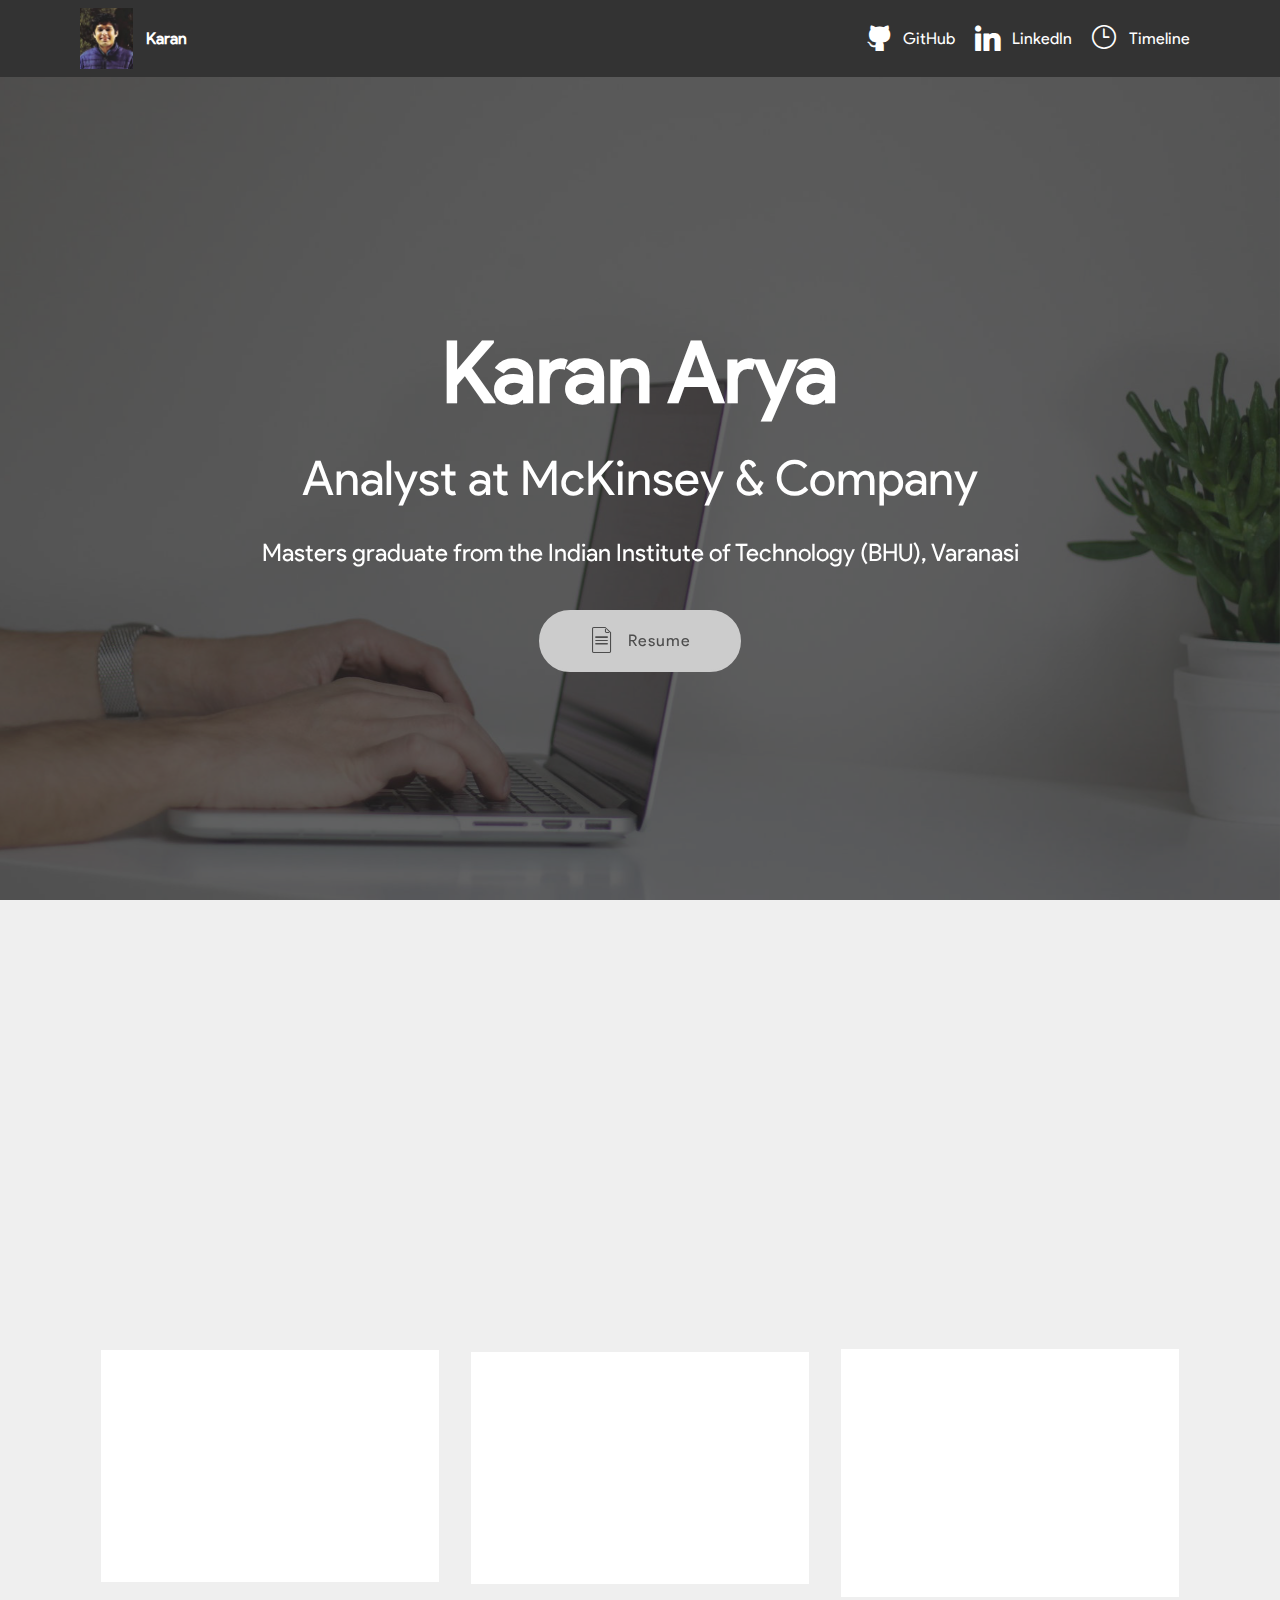
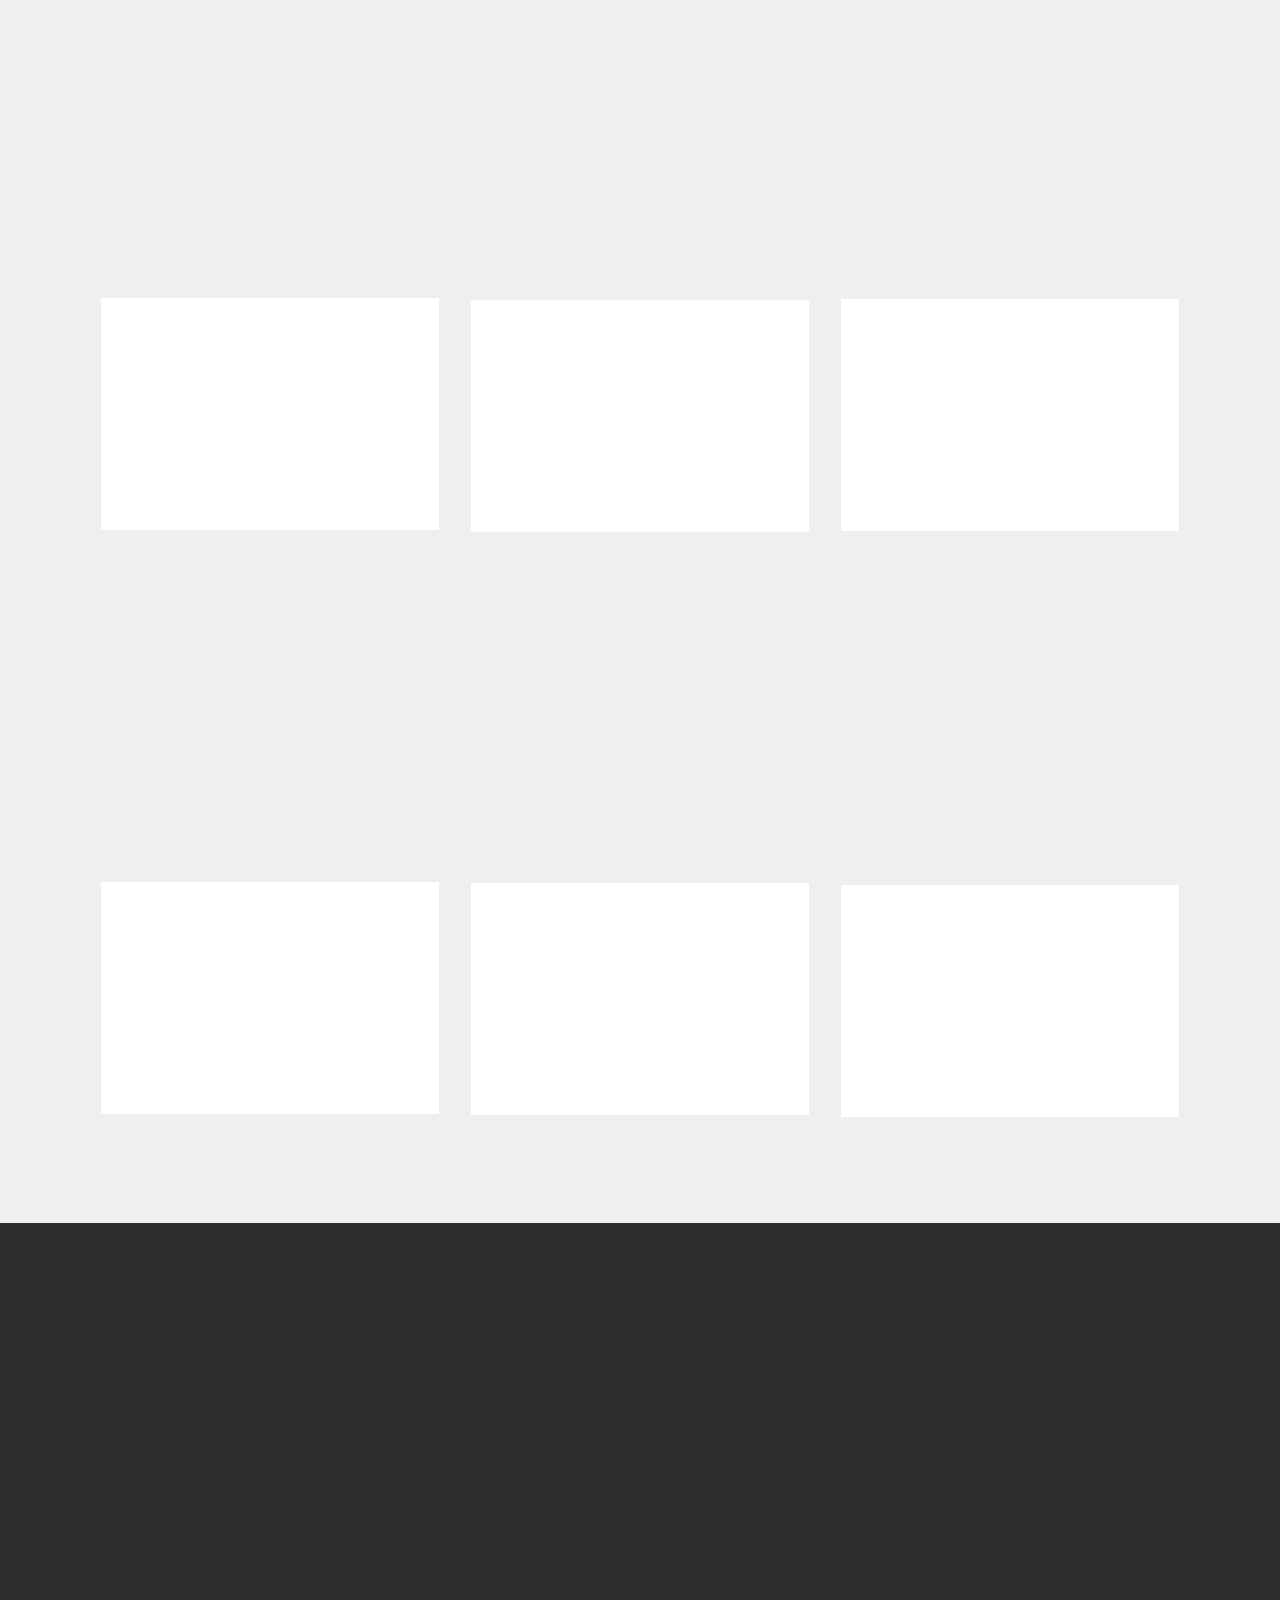
==== commit 507ba45f: "create github pages" ====
--- a/index.html
+++ b/index.html
@@ -60,7 +60,7 @@
     </nav>
 </section>
 
-<section class="engine"><a href="https://mobirise.info/y">html website templates</a></section><section class="header1 cid-rylgySjUqJ mbr-fullscreen mbr-parallax-background" id="header1-15">
+<section class="engine"><a href="https://mobirise.info/k">develop your own website</a></section><section class="header1 cid-rylgySjUqJ mbr-fullscreen mbr-parallax-background" id="header1-15">
 
     
 
@@ -71,7 +71,7 @@
         <div class="row justify-content-md-center">
             <div class="mbr-white col-md-10">
                 <h1 class="mbr-section-title align-center mbr-bold pb-3 mbr-fonts-style display-1"><br>Karan Arya</h1>
-                <h3 class="mbr-section-subtitle align-center mbr-light pb-3 mbr-fonts-style display-2">Data Scientist at Wolters Kluwer</h3>
+                <h3 class="mbr-section-subtitle align-center mbr-light pb-3 mbr-fonts-style display-2">Analyst at McKinsey &amp; Company</h3>
                 <p class="mbr-text align-center pb-3 mbr-fonts-style display-5">
                     Masters graduate from the Indian Institute of Technology (BHU), Varanasi
                 </p>
@@ -97,7 +97,7 @@
                     <div class="card-img">
                         <div class="mbr-overlay"></div>
                         <div class="mbr-section-btn text-center"><a href="https://github.com/karanarya4196/Apache-Spark" class="btn btn-black display-4">GitHub Repository</a></div>
-                        <img src="assets/images/apache-spark-logo.svg-676x352.png" alt="" title="">
+                        <img src="assets/images/mbr-1-676x451.jpeg" alt="" title="">
                     </div>
                     <div class="card-box">
                         <h4 class="card-title mbr-fonts-style display-7">
@@ -286,7 +286,7 @@
                 </p>
             </div>
             <div class="col-12 col-md-6">
-                <div class="google-map"><iframe frameborder="0" style="border:0" src="https://www.google.com/maps/embed/v1/place?key=AIzaSyAEIpgj38KyLFELm2bK9Y7krBkz1K-cMq8&amp;q=place_id:ChIJAQAAcAnCwjsReA088btpbLA" allowfullscreen=""></iframe></div>
+                <div class="google-map"><iframe frameborder="0" style="border:0" src="https://www.google.com/maps/embed/v1/place?key=AIzaSyAEIpgj38KyLFELm2bK9Y7krBkz1K-cMq8&amp;q=place_id:ChIJn6wOs6lZwokRLKy1iqRcoKw" allowfullscreen=""></iframe></div>
             </div>
         </div>
         
--- a/assets/mobirise/css/mbr-additional.css
+++ b/assets/mobirise/css/mbr-additional.css
@@ -2756,3 +2756,522 @@
 .cid-ryOO0JiZjG .google-map[data-state="loading"] [data-state-details] {
   display: none;
 }
+.cid-rylh4aAixk .navbar {
+  padding: .5rem 0;
+  background: #333333;
+  transition: none;
+  min-height: 77px;
+}
+.cid-rylh4aAixk .navbar-dropdown.bg-color.transparent.opened {
+  background: #333333;
+}
+.cid-rylh4aAixk a {
+  font-style: normal;
+}
+.cid-rylh4aAixk .nav-item span {
+  padding-right: 0.4em;
+  line-height: 0.5em;
+  vertical-align: text-bottom;
+  position: relative;
+  text-decoration: none;
+}
+.cid-rylh4aAixk .nav-item a {
+  display: -webkit-flex;
+  align-items: center;
+  justify-content: center;
+  padding: 0.7rem 0 !important;
+  margin: 0rem .65rem !important;
+  -webkit-align-items: center;
+  -webkit-justify-content: center;
+}
+.cid-rylh4aAixk .nav-item:focus,
+.cid-rylh4aAixk .nav-link:focus {
+  outline: none;
+}
+.cid-rylh4aAixk .btn {
+  padding: 0.4rem 1.5rem;
+  display: -webkit-inline-flex;
+  align-items: center;
+  -webkit-align-items: center;
+}
+.cid-rylh4aAixk .btn .mbr-iconfont {
+  font-size: 1.6rem;
+}
+.cid-rylh4aAixk .menu-logo {
+  margin-right: auto;
+}
+.cid-rylh4aAixk .menu-logo .navbar-brand {
+  display: flex;
+  margin-left: 5rem;
+  padding: 0;
+  transition: padding .2s;
+  min-height: 3.8rem;
+  -webkit-align-items: center;
+  align-items: center;
+}
+.cid-rylh4aAixk .menu-logo .navbar-brand .navbar-caption-wrap {
+  display: flex;
+  -webkit-align-items: center;
+  align-items: center;
+  word-break: break-word;
+  min-width: 7rem;
+  margin: .3rem 0;
+}
+.cid-rylh4aAixk .menu-logo .navbar-brand .navbar-caption-wrap .navbar-caption {
+  line-height: 1.2rem !important;
+  padding-right: 2rem;
+}
+.cid-rylh4aAixk .menu-logo .navbar-brand .navbar-logo {
+  font-size: 4rem;
+  transition: font-size 0.25s;
+}
+.cid-rylh4aAixk .menu-logo .navbar-brand .navbar-logo img {
+  display: flex;
+}
+.cid-rylh4aAixk .menu-logo .navbar-brand .navbar-logo .mbr-iconfont {
+  transition: font-size 0.25s;
+}
+.cid-rylh4aAixk .menu-logo .navbar-brand .navbar-logo a {
+  display: inline-flex;
+}
+.cid-rylh4aAixk .navbar-toggleable-sm .navbar-collapse {
+  justify-content: flex-end;
+  -webkit-justify-content: flex-end;
+  padding-right: 5rem;
+  width: auto;
+}
+.cid-rylh4aAixk .navbar-toggleable-sm .navbar-collapse .navbar-nav {
+  flex-wrap: wrap;
+  -webkit-flex-wrap: wrap;
+  padding-left: 0;
+}
+.cid-rylh4aAixk .navbar-toggleable-sm .navbar-collapse .navbar-nav .nav-item {
+  -webkit-align-self: center;
+  align-self: center;
+}
+.cid-rylh4aAixk .navbar-toggleable-sm .navbar-collapse .navbar-buttons {
+  padding-left: 0;
+  padding-bottom: 0;
+}
+.cid-rylh4aAixk .dropdown .dropdown-menu {
+  background: #333333;
+  display: none;
+  position: absolute;
+  min-width: 5rem;
+  padding-top: 1.4rem;
+  padding-bottom: 1.4rem;
+  text-align: left;
+}
+.cid-rylh4aAixk .dropdown .dropdown-menu .dropdown-item {
+  width: auto;
+  padding: 0.235em 1.5385em 0.235em 1.5385em !important;
+}
+.cid-rylh4aAixk .dropdown .dropdown-menu .dropdown-item::after {
+  right: 0.5rem;
+}
+.cid-rylh4aAixk .dropdown .dropdown-menu .dropdown-submenu {
+  margin: 0;
+}
+.cid-rylh4aAixk .dropdown.open > .dropdown-menu {
+  display: block;
+}
+.cid-rylh4aAixk .navbar-toggleable-sm.opened:after {
+  position: absolute;
+  width: 100vw;
+  height: 100vh;
+  content: '';
+  background-color: rgba(0, 0, 0, 0.1);
+  left: 0;
+  bottom: 0;
+  transform: translateY(100%);
+  -webkit-transform: translateY(100%);
+  z-index: 1000;
+}
+.cid-rylh4aAixk .navbar.navbar-short {
+  min-height: 60px;
+  transition: all .2s;
+}
+.cid-rylh4aAixk .navbar.navbar-short .navbar-toggler-right {
+  top: 20px;
+}
+.cid-rylh4aAixk .navbar.navbar-short .navbar-logo a {
+  font-size: 2.5rem !important;
+  line-height: 2.5rem;
+  transition: font-size 0.25s;
+}
+.cid-rylh4aAixk .navbar.navbar-short .navbar-logo a .mbr-iconfont {
+  font-size: 2.5rem !important;
+}
+.cid-rylh4aAixk .navbar.navbar-short .navbar-logo a img {
+  height: 3rem !important;
+}
+.cid-rylh4aAixk .navbar.navbar-short .navbar-brand {
+  min-height: 3rem;
+}
+.cid-rylh4aAixk button.navbar-toggler {
+  width: 31px;
+  height: 18px;
+  cursor: pointer;
+  transition: all .2s;
+  top: 1.5rem;
+  right: 1rem;
+}
+.cid-rylh4aAixk button.navbar-toggler:focus {
+  outline: none;
+}
+.cid-rylh4aAixk button.navbar-toggler .hamburger span {
+  position: absolute;
+  right: 0;
+  width: 30px;
+  height: 2px;
+  border-right: 5px;
+  background-color: #ffffff;
+}
+.cid-rylh4aAixk button.navbar-toggler .hamburger span:nth-child(1) {
+  top: 0;
+  transition: all .2s;
+}
+.cid-rylh4aAixk button.navbar-toggler .hamburger span:nth-child(2) {
+  top: 8px;
+  transition: all .15s;
+}
+.cid-rylh4aAixk button.navbar-toggler .hamburger span:nth-child(3) {
+  top: 8px;
+  transition: all .15s;
+}
+.cid-rylh4aAixk button.navbar-toggler .hamburger span:nth-child(4) {
+  top: 16px;
+  transition: all .2s;
+}
+.cid-rylh4aAixk nav.opened .hamburger span:nth-child(1) {
+  top: 8px;
+  width: 0;
+  opacity: 0;
+  right: 50%;
+  transition: all .2s;
+}
+.cid-rylh4aAixk nav.opened .hamburger span:nth-child(2) {
+  -webkit-transform: rotate(45deg);
+  transform: rotate(45deg);
+  transition: all .25s;
+}
+.cid-rylh4aAixk nav.opened .hamburger span:nth-child(3) {
+  -webkit-transform: rotate(-45deg);
+  transform: rotate(-45deg);
+  transition: all .25s;
+}
+.cid-rylh4aAixk nav.opened .hamburger span:nth-child(4) {
+  top: 8px;
+  width: 0;
+  opacity: 0;
+  right: 50%;
+  transition: all .2s;
+}
+.cid-rylh4aAixk .collapsed.navbar-expand {
+  flex-direction: column;
+  -webkit-flex-direction: column;
+}
+.cid-rylh4aAixk .collapsed .btn {
+  display: -webkit-flex;
+}
+.cid-rylh4aAixk .collapsed .navbar-collapse {
+  display: none !important;
+  padding-right: 0 !important;
+}
+.cid-rylh4aAixk .collapsed .navbar-collapse.collapsing,
+.cid-rylh4aAixk .collapsed .navbar-collapse.show {
+  display: block !important;
+}
+.cid-rylh4aAixk .collapsed .navbar-collapse.collapsing .navbar-nav,
+.cid-rylh4aAixk .collapsed .navbar-collapse.show .navbar-nav {
+  display: block;
+  text-align: center;
+}
+.cid-rylh4aAixk .collapsed .navbar-collapse.collapsing .navbar-nav .nav-item,
+.cid-rylh4aAixk .collapsed .navbar-collapse.show .navbar-nav .nav-item {
+  clear: both;
+}
+.cid-rylh4aAixk .collapsed .navbar-collapse.collapsing .navbar-nav .nav-item:last-child,
+.cid-rylh4aAixk .collapsed .navbar-collapse.show .navbar-nav .nav-item:last-child {
+  margin-bottom: 1rem;
+}
+.cid-rylh4aAixk .collapsed .navbar-collapse.collapsing .navbar-buttons,
+.cid-rylh4aAixk .collapsed .navbar-collapse.show .navbar-buttons {
+  text-align: center;
+}
+.cid-rylh4aAixk .collapsed .navbar-collapse.collapsing .navbar-buttons:last-child,
+.cid-rylh4aAixk .collapsed .navbar-collapse.show .navbar-buttons:last-child {
+  margin-bottom: 1rem;
+}
+@media (min-width: 1024px) {
+  .cid-rylh4aAixk .collapsed:not(.navbar-short) .navbar-collapse {
+    max-height: calc(98.5vh - 3.8rem);
+  }
+}
+.cid-rylh4aAixk .collapsed button.navbar-toggler {
+  display: block;
+}
+.cid-rylh4aAixk .collapsed .navbar-brand {
+  margin-left: 1rem !important;
+}
+.cid-rylh4aAixk .collapsed .navbar-toggleable-sm {
+  flex-direction: column;
+  -webkit-flex-direction: column;
+}
+.cid-rylh4aAixk .collapsed .dropdown .dropdown-menu {
+  width: 100%;
+  text-align: center;
+  position: relative;
+  opacity: 0;
+  overflow: hidden;
+  display: block;
+  height: 0;
+  visibility: hidden;
+  padding: 0;
+  transition-duration: .5s;
+  transition-property: opacity,padding,height;
+}
+.cid-rylh4aAixk .collapsed .dropdown.open > .dropdown-menu {
+  position: relative;
+  opacity: 1;
+  height: auto;
+  padding: 1.4rem 0;
+  visibility: visible;
+}
+.cid-rylh4aAixk .collapsed .dropdown .dropdown-submenu {
+  left: 0;
+  text-align: center;
+  width: 100%;
+}
+.cid-rylh4aAixk .collapsed .dropdown .dropdown-toggle[data-toggle="dropdown-submenu"]::after {
+  margin-top: 0;
+  position: inherit;
+  right: 0;
+  top: 50%;
+  display: inline-block;
+  width: 0;
+  height: 0;
+  margin-left: .3em;
+  vertical-align: middle;
+  content: "";
+  border-top: .30em solid;
+  border-right: .30em solid transparent;
+  border-left: .30em solid transparent;
+}
+@media (max-width: 1023px) {
+  .cid-rylh4aAixk .navbar-expand {
+    flex-direction: column;
+    -webkit-flex-direction: column;
+  }
+  .cid-rylh4aAixk img {
+    height: 3.8rem !important;
+  }
+  .cid-rylh4aAixk .btn {
+    display: -webkit-flex;
+  }
+  .cid-rylh4aAixk button.navbar-toggler {
+    display: block;
+  }
+  .cid-rylh4aAixk .navbar-brand {
+    margin-left: 1rem !important;
+  }
+  .cid-rylh4aAixk .navbar-toggleable-sm {
+    flex-direction: column;
+    -webkit-flex-direction: column;
+  }
+  .cid-rylh4aAixk .navbar-collapse {
+    display: none !important;
+    padding-right: 0 !important;
+  }
+  .cid-rylh4aAixk .navbar-collapse.collapsing,
+  .cid-rylh4aAixk .navbar-collapse.show {
+    display: block !important;
+  }
+  .cid-rylh4aAixk .navbar-collapse.collapsing .navbar-nav,
+  .cid-rylh4aAixk .navbar-collapse.show .navbar-nav {
+    display: block;
+    text-align: center;
+  }
+  .cid-rylh4aAixk .navbar-collapse.collapsing .navbar-nav .nav-item,
+  .cid-rylh4aAixk .navbar-collapse.show .navbar-nav .nav-item {
+    clear: both;
+  }
+  .cid-rylh4aAixk .navbar-collapse.collapsing .navbar-nav .nav-item:last-child,
+  .cid-rylh4aAixk .navbar-collapse.show .navbar-nav .nav-item:last-child {
+    margin-bottom: 1rem;
+  }
+  .cid-rylh4aAixk .navbar-collapse.collapsing .navbar-buttons,
+  .cid-rylh4aAixk .navbar-collapse.show .navbar-buttons {
+    text-align: center;
+  }
+  .cid-rylh4aAixk .navbar-collapse.collapsing .navbar-buttons:last-child,
+  .cid-rylh4aAixk .navbar-collapse.show .navbar-buttons:last-child {
+    margin-bottom: 1rem;
+  }
+  .cid-rylh4aAixk .dropdown .dropdown-menu {
+    width: 100%;
+    text-align: center;
+    position: relative;
+    opacity: 0;
+    overflow: hidden;
+    display: block;
+    height: 0;
+    visibility: hidden;
+    padding: 0;
+    transition-duration: .5s;
+    transition-property: opacity,padding,height;
+  }
+  .cid-rylh4aAixk .dropdown.open > .dropdown-menu {
+    position: relative;
+    opacity: 1;
+    height: auto;
+    padding: 1.4rem 0;
+    visibility: visible;
+  }
+  .cid-rylh4aAixk .dropdown .dropdown-submenu {
+    left: 0;
+    text-align: center;
+    width: 100%;
+  }
+  .cid-rylh4aAixk .dropdown .dropdown-toggle[data-toggle="dropdown-submenu"]::after {
+    margin-top: 0;
+    position: inherit;
+    right: 0;
+    top: 50%;
+    display: inline-block;
+    width: 0;
+    height: 0;
+    margin-left: .3em;
+    vertical-align: middle;
+    content: "";
+    border-top: .30em solid;
+    border-right: .30em solid transparent;
+    border-left: .30em solid transparent;
+  }
+}
+@media (min-width: 767px) {
+  .cid-rylh4aAixk .menu-logo {
+    flex-shrink: 0;
+    -webkit-flex-shrink: 0;
+  }
+}
+.cid-rylh4aAixk .navbar-collapse {
+  flex-basis: auto;
+  -webkit-flex-basis: auto;
+}
+.cid-rylh4aAixk .nav-link:hover,
+.cid-rylh4aAixk .dropdown-item:hover {
+  color: #c1c1c1 !important;
+}
+.cid-rH2okfLgUf {
+  padding-top: 90px;
+  padding-bottom: 90px;
+  background-color: #efefef;
+}
+.cid-rH2okfLgUf .card-box {
+  background-color: #ffffff;
+  padding: 2rem;
+}
+.cid-rH2okfLgUf h4 {
+  font-weight: 500;
+  margin-bottom: 0;
+  text-align: left;
+}
+.cid-rH2okfLgUf p {
+  color: #767676;
+  text-align: left;
+}
+.cid-rH2okfLgUf .card-wrapper {
+  position: relative;
+  box-shadow: 0px 0px 0px 0px rgba(0, 0, 0, 0);
+  transition: box-shadow 0.3s;
+}
+.cid-rH2okfLgUf .card-wrapper:hover {
+  box-shadow: 0px 0px 30px 0px rgba(0, 0, 0, 0.05);
+  transition: box-shadow 0.3s;
+}
+.cid-rH2okfLgUf .card-img {
+  position: absolute;
+  top: 0;
+  left: 0;
+  width: 100%;
+  overflow: hidden;
+}
+.cid-rH2owVX5Wt {
+  padding-top: 90px;
+  padding-bottom: 90px;
+  background-color: #ffffff;
+}
+.cid-rH2owVX5Wt .mbr-section-subtitle {
+  color: #767676;
+  font-weight: 300;
+}
+.cid-rH2owVX5Wt .mbr-content-text {
+  color: #767676;
+  margin-bottom: 0;
+}
+.cid-rH2owVX5Wt .card {
+  word-wrap: break-word;
+  flex-shrink: 0;
+  -webkit-flex-shrink: 0;
+}
+@media (min-width: 992px) {
+  .cid-rH2owVX5Wt .cards-block {
+    border-top: 2px solid #efefef;
+  }
+}
+.cid-rH2owVX5Wt .cards-block .card {
+  border-bottom: 2px solid #efefef;
+  border-radius: 0;
+}
+.cid-rH2owVX5Wt .cards-container {
+  display: flex;
+  -webkit-flex-direction: row;
+  flex-direction: row;
+  -webkit-flex-wrap: wrap;
+  flex-wrap: wrap;
+  -webkit-justify-content: center;
+  justify-content: center;
+  word-break: break-word;
+}
+.cid-rH2owVX5Wt .media-block {
+  flex-shrink: 0;
+  -webkit-flex-shrink: 0;
+}
+@media (min-width: 992px) {
+  .cid-rH2owVX5Wt .media-block {
+    padding-left: 2rem;
+  }
+}
+.cid-rH2owVX5Wt .cards-block {
+  flex-basis: 100%;
+  -webkit-flex-basis: 100%;
+}
+@media (max-width: 991px) {
+  .cid-rH2owVX5Wt .media-block {
+    flex-basis: 100%;
+    -webkit-flex-basis: 100%;
+    padding-left: 0;
+    padding-bottom: 2rem;
+  }
+}
+@media (min-width: 768px) {
+  .cid-rH2owVX5Wt .count {
+    width: 100px;
+  }
+}
+@media (max-width: 767px) {
+  .cid-rH2owVX5Wt .panel-item {
+    -webkit-flex-wrap: wrap;
+    flex-wrap: wrap;
+  }
+  .cid-rH2owVX5Wt .card-img {
+    padding-bottom: 1rem;
+    padding-right: 0 !important;
+    margin: auto;
+  }
+}
+.cid-rH2owVX5Wt .media-container-row {
+  -webkit-flex-direction: row-reverse;
+  flex-direction: row-reverse;
+}
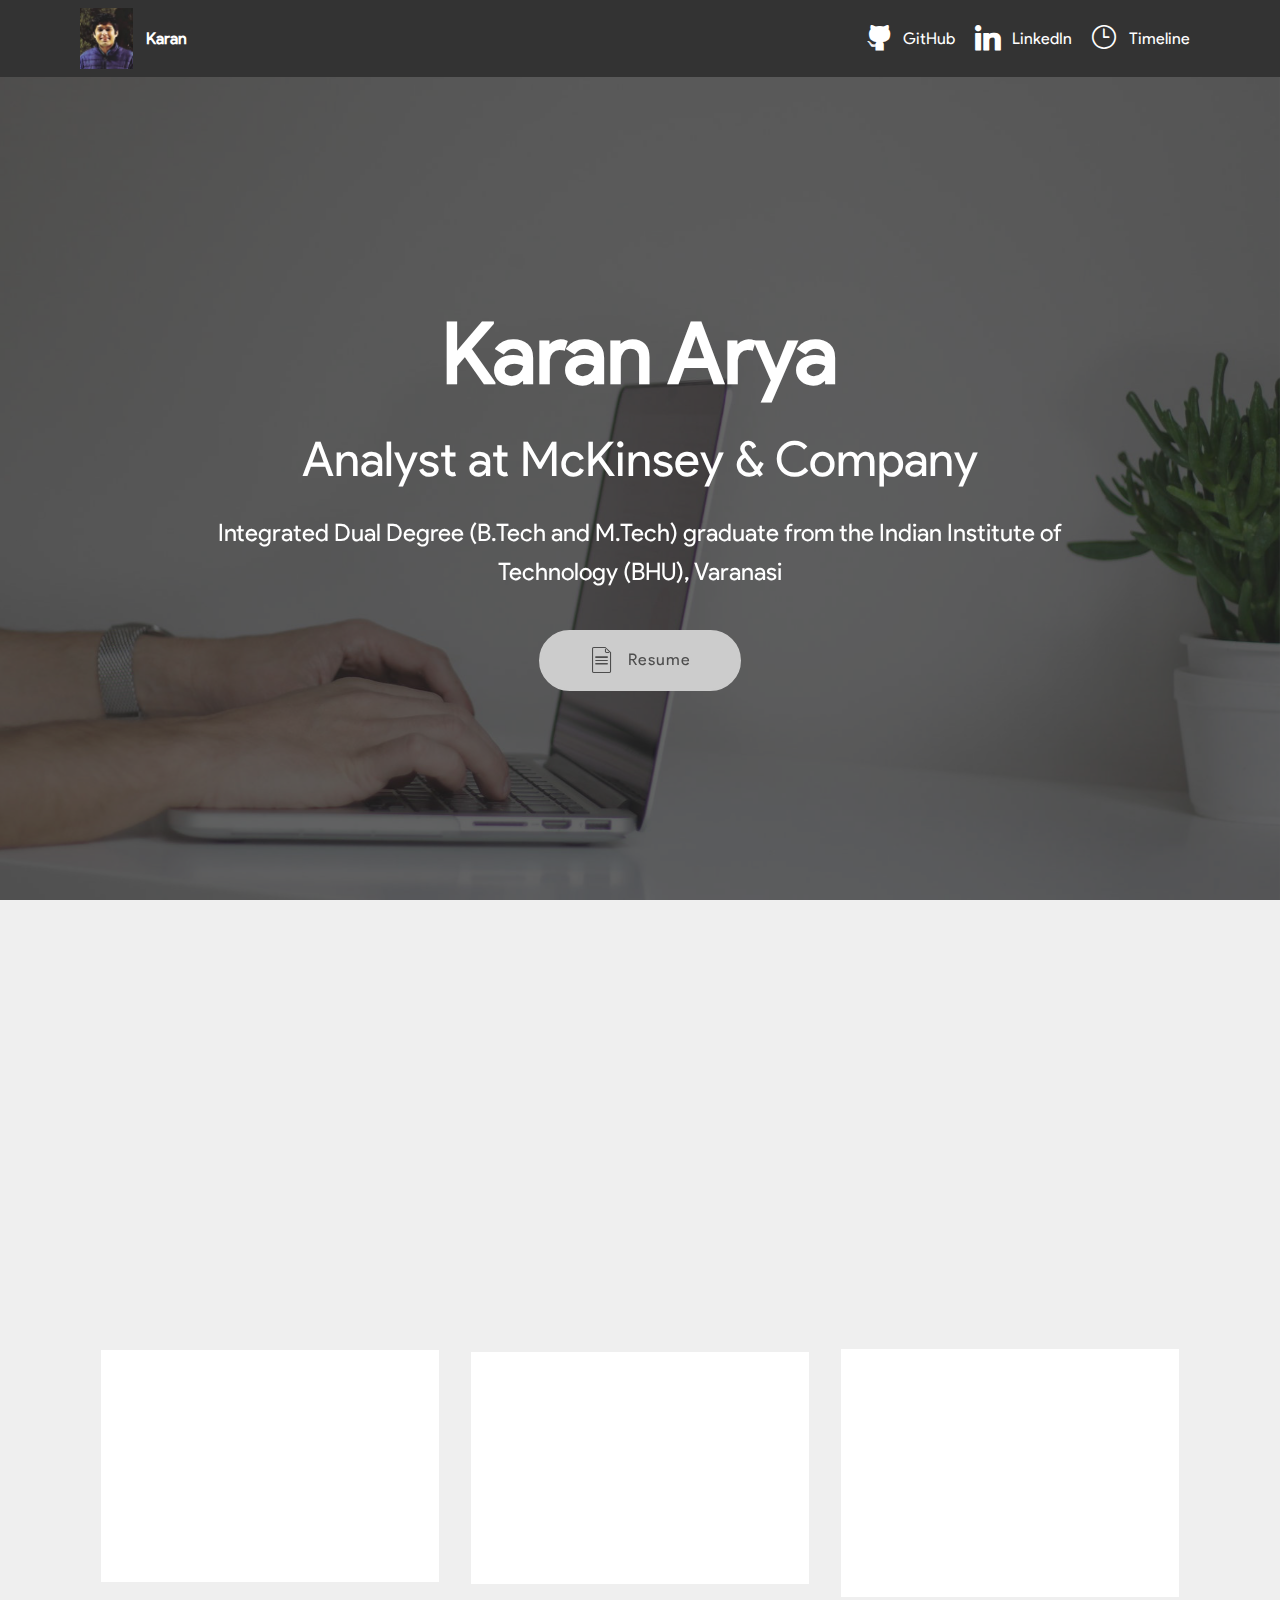
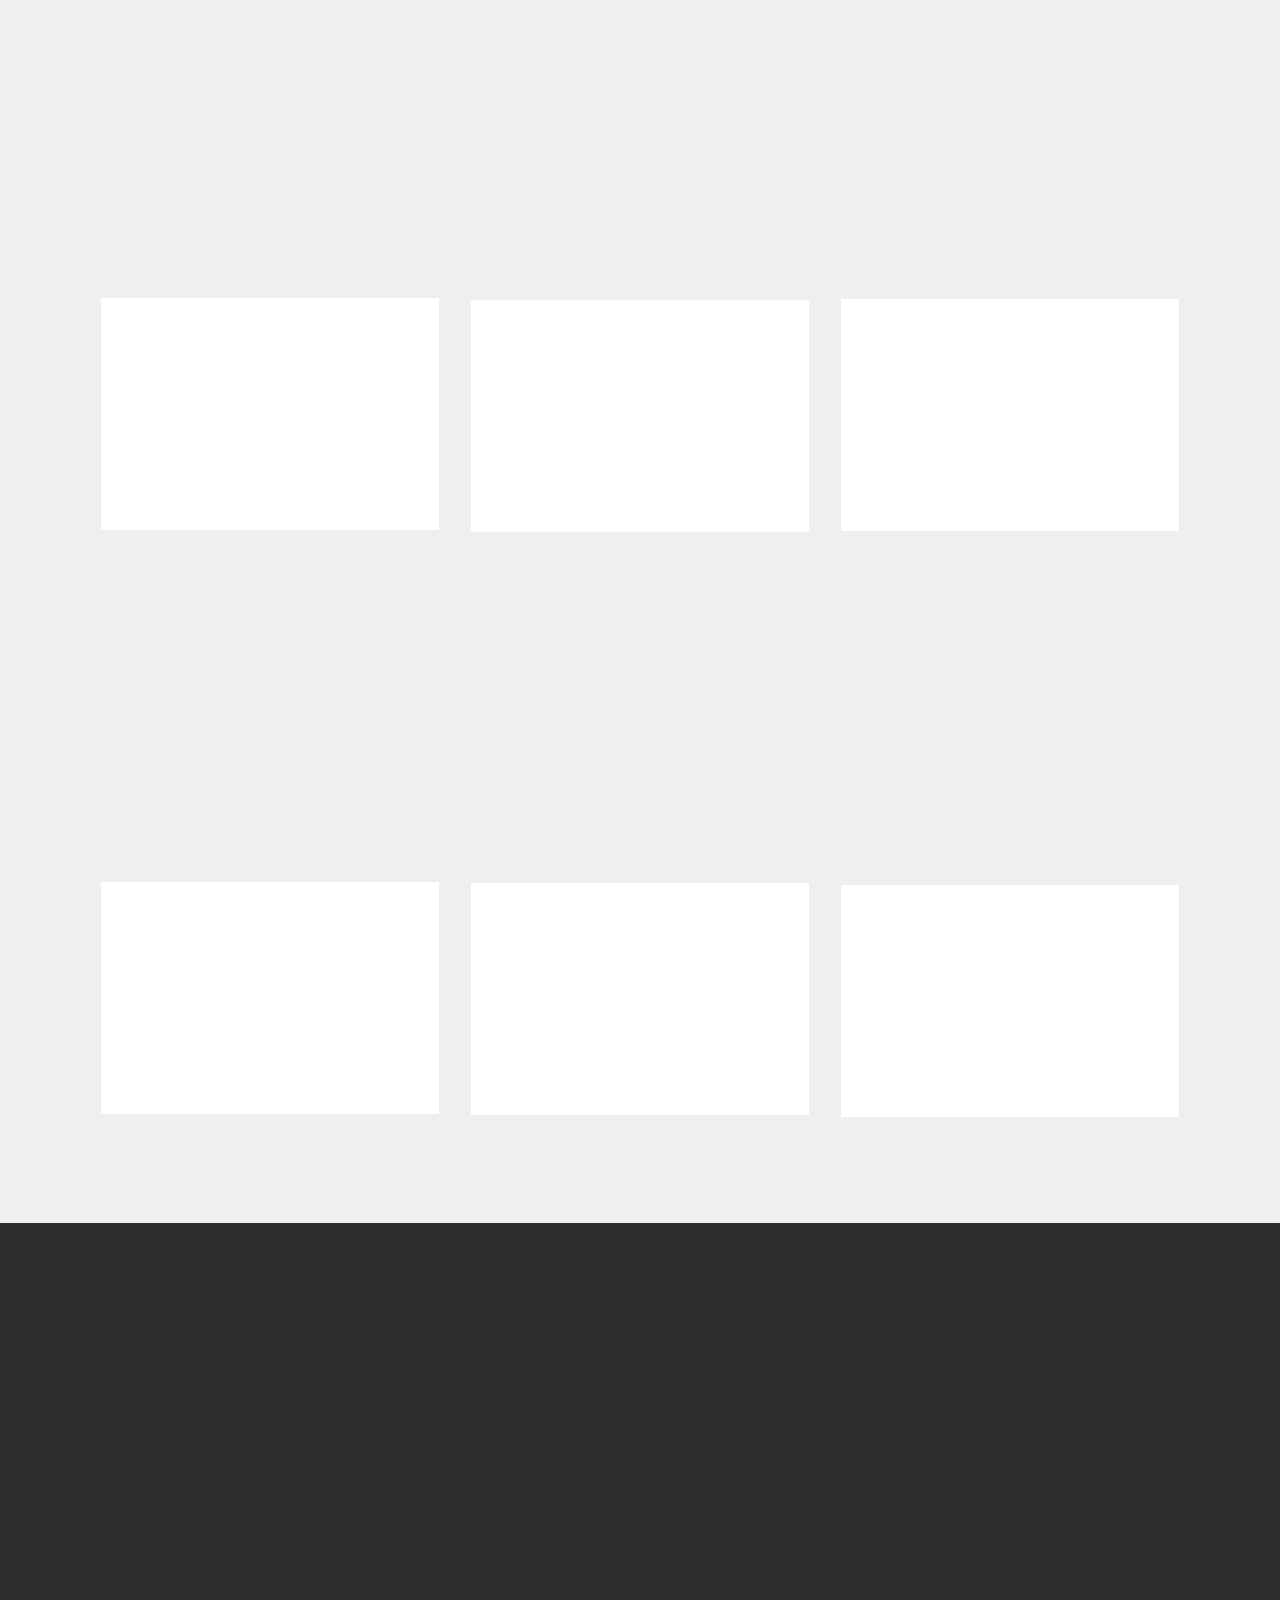
==== commit 6309ac23: "create github pages" ====
--- a/index.html
+++ b/index.html
@@ -1,27 +1,28 @@
 <!DOCTYPE html>
 <html  >
 <head>
-  <!-- Site made with Mobirise Website Builder v4.10.7, https://mobirise.com -->
+  <!-- Site made with Mobirise Website Builder v4.12.4, https://mobirise.com -->
   <meta charset="UTF-8">
   <meta http-equiv="X-UA-Compatible" content="IE=edge">
-  <meta name="generator" content="Mobirise v4.10.7, mobirise.com">
+  <meta name="generator" content="Mobirise v4.12.4, mobirise.com">
   <meta name="viewport" content="width=device-width, initial-scale=1, minimum-scale=1">
   <link rel="shortcut icon" href="assets/images/photo-216x249.jpg" type="image/x-icon">
   <meta name="description" content="">
   
+  
   <title>Portfolio</title>
   <link rel="stylesheet" href="assets/web/assets/mobirise-icons-bold/mobirise-icons-bold.css">
   <link rel="stylesheet" href="assets/web/assets/mobirise-icons/mobirise-icons.css">
-  <link rel="stylesheet" href="assets/tether/tether.min.css">
   <link rel="stylesheet" href="assets/bootstrap/css/bootstrap.min.css">
   <link rel="stylesheet" href="assets/bootstrap/css/bootstrap-grid.min.css">
   <link rel="stylesheet" href="assets/bootstrap/css/bootstrap-reboot.min.css">
   <link rel="stylesheet" href="assets/dropdown/css/style.css">
+  <link rel="stylesheet" href="assets/tether/tether.min.css">
+  <link rel="stylesheet" href="assets/animatecss/animate.min.css">
   <link rel="stylesheet" href="assets/socicon/css/styles.css">
-  <link rel="stylesheet" href="assets/animatecss/animate.min.css">
   <link rel="stylesheet" href="assets/theme/css/style.css">
   <link href="assets/fonts/style.css" rel="stylesheet">
-  <link rel="stylesheet" href="assets/mobirise/css/mbr-additional.css" type="text/css">
+  <link rel="preload" as="style" href="assets/mobirise/css/mbr-additional.css"><link rel="stylesheet" href="assets/mobirise/css/mbr-additional.css" type="text/css">
   
   
   
@@ -60,7 +61,7 @@
     </nav>
 </section>
 
-<section class="engine"><a href="https://mobirise.info/k">develop your own website</a></section><section class="header1 cid-rylgySjUqJ mbr-fullscreen mbr-parallax-background" id="header1-15">
+<section class="engine"><a href="https://mobirise.info/y">free html site templates</a></section><section class="header1 cid-rylgySjUqJ mbr-fullscreen mbr-parallax-background" id="header1-15">
 
     
 
@@ -73,9 +74,9 @@
                 <h1 class="mbr-section-title align-center mbr-bold pb-3 mbr-fonts-style display-1"><br>Karan Arya</h1>
                 <h3 class="mbr-section-subtitle align-center mbr-light pb-3 mbr-fonts-style display-2">Analyst at McKinsey &amp; Company</h3>
                 <p class="mbr-text align-center pb-3 mbr-fonts-style display-5">
-                    Masters graduate from the Indian Institute of Technology (BHU), Varanasi
+                    Integrated Dual Degree (B.Tech and M.Tech) graduate from the Indian Institute of Technology (BHU), Varanasi
                 </p>
-                <div class="mbr-section-btn align-center"><a class="btn btn-md btn-warning display-4" href="assets/files/Karan%20Arya.pdf" target="_blank">
+                <div class="mbr-section-btn align-center"><a class="btn btn-md btn-warning display-4" href="assets/files/Karan-AryaResume.pdf" target="_blank">
                         <span class="mbr-iconfont mbri-file"></span>Resume</a></div>
             </div>
         </div>
@@ -270,7 +271,7 @@
                 <p class="mbr-text">
                     <strong>Address</strong>
                     <br>
-                    <br>TuckerAWHO Enclave,<br>Pune, India - 411028&nbsp;<br>
+                    <br>McKinsey Knowledge Center, Vatika Business Park, Sector 49, Sohna Road, Gurugram, Haryana 122018&nbsp;<br>
                     <br>
                     <br><strong>Contacts</strong>
                     <br>
@@ -286,7 +287,7 @@
                 </p>
             </div>
             <div class="col-12 col-md-6">
-                <div class="google-map"><iframe frameborder="0" style="border:0" src="https://www.google.com/maps/embed/v1/place?key=AIzaSyAEIpgj38KyLFELm2bK9Y7krBkz1K-cMq8&amp;q=place_id:ChIJn6wOs6lZwokRLKy1iqRcoKw" allowfullscreen=""></iframe></div>
+                <div class="google-map"><iframe frameborder="0" style="border:0" src="https://www.google.com/maps/embed/v1/place?key=AIzaSyCx3d07zxHPLvkFBLlAR3Ng8a9wsAsGoJ8&amp;q=place_id:ChIJkc20KdsjDTkRaxd-F1tXOtA" allowfullscreen=""></iframe></div>
             </div>
         </div>
         
@@ -296,14 +297,14 @@
 
   <script src="assets/web/assets/jquery/jquery.min.js"></script>
   <script src="assets/popper/popper.min.js"></script>
-  <script src="assets/tether/tether.min.js"></script>
   <script src="assets/bootstrap/js/bootstrap.min.js"></script>
+  <script src="assets/smoothscroll/smooth-scroll.js"></script>
   <script src="assets/dropdown/js/nav-dropdown.js"></script>
   <script src="assets/dropdown/js/navbar-dropdown.js"></script>
+  <script src="assets/tether/tether.min.js"></script>
   <script src="assets/viewportchecker/jquery.viewportchecker.js"></script>
   <script src="assets/parallax/jarallax.min.js"></script>
   <script src="assets/mbr-popup-btns/mbr-popup-btns.js"></script>
-  <script src="assets/smoothscroll/smooth-scroll.js"></script>
   <script src="assets/touchswipe/jquery.touch-swipe.min.js"></script>
   <script src="assets/theme/js/script.js"></script>
   
--- a/assets/web/assets/mobirise-icons-bold/mobirise-icons-bold.css
+++ b/assets/web/assets/mobirise-icons-bold/mobirise-icons-bold.css
@@ -1,5 +1,6 @@
 @font-face {
   font-family: 'mobirise-icons-bold';
+  font-display: swap;
   src:  url('mobirise-icons-bold.eot?m1l4yr');
   src:  url('mobirise-icons-bold.eot?m1l4yr#iefix') format('embedded-opentype'),
     url('mobirise-icons-bold.ttf?m1l4yr') format('truetype'),
--- a/assets/web/assets/mobirise-icons/mobirise-icons.css
+++ b/assets/web/assets/mobirise-icons/mobirise-icons.css
@@ -7,6 +7,7 @@
     url('mobirise-icons.svg?spat4u#MobiriseIcons') format('svg');
   font-weight: normal;
   font-style: normal;
+  font-display: swap;
 }
 
 [class^="mbri-"], [class*=" mbri-"] {
--- a/assets/socicon/css/styles.css
+++ b/assets/socicon/css/styles.css
@@ -1,15 +1,15 @@
 @charset "UTF-8";
 
 @font-face {
-  font-family: "socicon";
-  src:url("../fonts/socicon.eot");
-  src:url("../fonts/socicon.eot?#iefix") format("embedded-opentype"),
-    url("../fonts/socicon.woff") format("woff"),
-    url("../fonts/socicon.ttf") format("truetype"),
-    url("../fonts/socicon.svg#socicon") format("svg");
+  font-family: 'Socicon';
+  src:  url('../fonts/socicon.eot');
+  src:  url('../fonts/socicon.eot?#iefix') format('embedded-opentype'),
+    url('../fonts/socicon.woff2') format('woff2'),
+    url('../fonts/socicon.ttf') format('truetype'),
+    url('../fonts/socicon.woff') format('woff'),
+    url('../fonts/socicon.svg#socicon') format('svg');
   font-weight: normal;
   font-style: normal;
-
 }
 
 [data-icon]:before {
@@ -25,520 +25,909 @@
   -moz-osx-font-smoothing: grayscale;
 }
 
-[class^="socicon-"]:before,
-[class*=" socicon-"]:before {
-  font-family: "socicon" !important;
-  font-style: normal !important;
-  font-weight: normal !important;
-  font-variant: normal !important;
-  text-transform: none !important;
+[class^="socicon-"], [class*=" socicon-"] {
+  /* use !important to prevent issues with browser extensions that change fonts */
+  font-family: 'Socicon' !important;
   speak: none;
+  font-style: normal;
+  font-weight: normal;
+  font-variant: normal;
+  text-transform: none;
   line-height: 1;
+
+  /* Better Font Rendering =========== */
   -webkit-font-smoothing: antialiased;
   -moz-osx-font-smoothing: grayscale;
 }
 
-.socicon-modelmayhem:before {
+.socicon-eitaa:before {
+  content: "\e97c";
+}
+.socicon-soroush:before {
+  content: "\e97d";
+}
+.socicon-bale:before {
+  content: "\e97e";
+}
+.socicon-zazzle:before {
+  content: "\e97b";
+}
+.socicon-society6:before {
+  content: "\e97a";
+}
+.socicon-redbubble:before {
+  content: "\e979";
+}
+.socicon-avvo:before {
+  content: "\e978";
+}
+.socicon-stitcher:before {
+  content: "\e977";
+}
+.socicon-googlehangouts:before {
+  content: "\e974";
+}
+.socicon-dlive:before {
+  content: "\e975";
+}
+.socicon-vsco:before {
+  content: "\e976";
+}
+.socicon-flipboard:before {
+  content: "\e973";
+}
+.socicon-ubuntu:before {
+  content: "\e958";
+}
+.socicon-artstation:before {
+  content: "\e959";
+}
+.socicon-invision:before {
+  content: "\e95a";
+}
+.socicon-torial:before {
+  content: "\e95b";
+}
+.socicon-collectorz:before {
+  content: "\e95c";
+}
+.socicon-seenthis:before {
+  content: "\e95d";
+}
+.socicon-googleplaymusic:before {
+  content: "\e95e";
+}
+.socicon-debian:before {
+  content: "\e95f";
+}
+.socicon-filmfreeway:before {
+  content: "\e960";
+}
+.socicon-gnome:before {
+  content: "\e961";
+}
+.socicon-itchio:before {
+  content: "\e962";
+}
+.socicon-jamendo:before {
+  content: "\e963";
+}
+.socicon-mix:before {
+  content: "\e964";
+}
+.socicon-sharepoint:before {
+  content: "\e965";
+}
+.socicon-tinder:before {
+  content: "\e966";
+}
+.socicon-windguru:before {
+  content: "\e967";
+}
+.socicon-cdbaby:before {
+  content: "\e968";
+}
+.socicon-elementaryos:before {
+  content: "\e969";
+}
+.socicon-stage32:before {
+  content: "\e96a";
+}
+.socicon-tiktok:before {
+  content: "\e96b";
+}
+.socicon-gitter:before {
+  content: "\e96c";
+}
+.socicon-letterboxd:before {
+  content: "\e96d";
+}
+.socicon-threema:before {
+  content: "\e96e";
+}
+.socicon-splice:before {
+  content: "\e96f";
+}
+.socicon-metapop:before {
+  content: "\e970";
+}
+.socicon-naver:before {
+  content: "\e971";
+}
+.socicon-remote:before {
+  content: "\e972";
+}
+.socicon-internet:before {
+  content: "\e957";
+}
+.socicon-moddb:before {
+  content: "\e94b";
+}
+.socicon-indiedb:before {
+  content: "\e94c";
+}
+.socicon-traxsource:before {
+  content: "\e94d";
+}
+.socicon-gamefor:before {
+  content: "\e94e";
+}
+.socicon-pixiv:before {
+  content: "\e94f";
+}
+.socicon-myanimelist:before {
+  content: "\e950";
+}
+.socicon-blackberry:before {
+  content: "\e951";
+}
+.socicon-wickr:before {
+  content: "\e952";
+}
+.socicon-spip:before {
+  content: "\e953";
+}
+.socicon-napster:before {
+  content: "\e954";
+}
+.socicon-beatport:before {
+  content: "\e955";
+}
+.socicon-hackerone:before {
+  content: "\e956";
+}
+.socicon-hackernews:before {
+  content: "\e946";
+}
+.socicon-smashwords:before {
+  content: "\e947";
+}
+.socicon-kobo:before {
+  content: "\e948";
+}
+.socicon-bookbub:before {
+  content: "\e949";
+}
+.socicon-mailru:before {
+  content: "\e94a";
+}
+.socicon-gitlab:before {
+  content: "\e945";
+}
+.socicon-instructables:before {
+  content: "\e944";
+}
+.socicon-portfolio:before {
+  content: "\e943";
+}
+.socicon-codered:before {
+  content: "\e940";
+}
+.socicon-origin:before {
+  content: "\e941";
+}
+.socicon-nextdoor:before {
+  content: "\e942";
+}
+.socicon-udemy:before {
+  content: "\e93f";
+}
+.socicon-livemaster:before {
+  content: "\e93e";
+}
+.socicon-crunchbase:before {
+  content: "\e93b";
+}
+.socicon-homefy:before {
+  content: "\e93c";
+}
+.socicon-calendly:before {
+  content: "\e93d";
+}
+.socicon-realtor:before {
+  content: "\e90f";
+}
+.socicon-tidal:before {
+  content: "\e910";
+}
+.socicon-qobuz:before {
+  content: "\e911";
+}
+.socicon-natgeo:before {
+  content: "\e912";
+}
+.socicon-mastodon:before {
+  content: "\e913";
+}
+.socicon-unsplash:before {
+  content: "\e914";
+}
+.socicon-homeadvisor:before {
+  content: "\e915";
+}
+.socicon-angieslist:before {
+  content: "\e916";
+}
+.socicon-codepen:before {
+  content: "\e917";
+}
+.socicon-slack:before {
+  content: "\e918";
+}
+.socicon-openaigym:before {
+  content: "\e919";
+}
+.socicon-logmein:before {
+  content: "\e91a";
+}
+.socicon-fiverr:before {
+  content: "\e91b";
+}
+.socicon-gotomeeting:before {
+  content: "\e91c";
+}
+.socicon-aliexpress:before {
+  content: "\e91d";
+}
+.socicon-guru:before {
+  content: "\e91e";
+}
+.socicon-appstore:before {
+  content: "\e91f";
+}
+.socicon-homes:before {
+  content: "\e920";
+}
+.socicon-zoom:before {
+  content: "\e921";
+}
+.socicon-alibaba:before {
+  content: "\e922";
+}
+.socicon-craigslist:before {
+  content: "\e923";
+}
+.socicon-wix:before {
+  content: "\e924";
+}
+.socicon-redfin:before {
+  content: "\e925";
+}
+.socicon-googlecalendar:before {
+  content: "\e926";
+}
+.socicon-shopify:before {
+  content: "\e927";
+}
+.socicon-freelancer:before {
+  content: "\e928";
+}
+.socicon-seedrs:before {
+  content: "\e929";
+}
+.socicon-bing:before {
+  content: "\e92a";
+}
+.socicon-doodle:before {
+  content: "\e92b";
+}
+.socicon-bonanza:before {
+  content: "\e92c";
+}
+.socicon-squarespace:before {
+  content: "\e92d";
+}
+.socicon-toptal:before {
+  content: "\e92e";
+}
+.socicon-gust:before {
+  content: "\e92f";
+}
+.socicon-ask:before {
+  content: "\e930";
+}
+.socicon-trulia:before {
+  content: "\e931";
+}
+.socicon-loomly:before {
+  content: "\e932";
+}
+.socicon-ghost:before {
+  content: "\e933";
+}
+.socicon-upwork:before {
+  content: "\e934";
+}
+.socicon-fundable:before {
+  content: "\e935";
+}
+.socicon-booking:before {
+  content: "\e936";
+}
+.socicon-googlemaps:before {
+  content: "\e937";
+}
+.socicon-zillow:before {
+  content: "\e938";
+}
+.socicon-niconico:before {
+  content: "\e939";
+}
+.socicon-toneden:before {
+  content: "\e93a";
+}
+.socicon-augment:before {
+  content: "\e908";
+}
+.socicon-bitbucket:before {
+  content: "\e909";
+}
+.socicon-fyuse:before {
+  content: "\e90a";
+}
+.socicon-yt-gaming:before {
+  content: "\e90b";
+}
+.socicon-sketchfab:before {
+  content: "\e90c";
+}
+.socicon-mobcrush:before {
+  content: "\e90d";
+}
+.socicon-microsoft:before {
+  content: "\e90e";
+}
+.socicon-pandora:before {
+  content: "\e907";
+}
+.socicon-messenger:before {
+  content: "\e906";
+}
+.socicon-gamewisp:before {
+  content: "\e905";
+}
+.socicon-bloglovin:before {
+  content: "\e904";
+}
+.socicon-tunein:before {
+  content: "\e903";
+}
+.socicon-gamejolt:before {
+  content: "\e901";
+}
+.socicon-trello:before {
+  content: "\e902";
+}
+.socicon-spreadshirt:before {
+  content: "\e900";
+}
+.socicon-500px:before {
   content: "\e000";
 }
-.socicon-mixcloud:before {
+.socicon-8tracks:before {
   content: "\e001";
 }
+.socicon-airbnb:before {
+  content: "\e002";
+}
+.socicon-alliance:before {
+  content: "\e003";
+}
+.socicon-amazon:before {
+  content: "\e004";
+}
+.socicon-amplement:before {
+  content: "\e005";
+}
+.socicon-android:before {
+  content: "\e006";
+}
+.socicon-angellist:before {
+  content: "\e007";
+}
+.socicon-apple:before {
+  content: "\e008";
+}
+.socicon-appnet:before {
+  content: "\e009";
+}
+.socicon-baidu:before {
+  content: "\e00a";
+}
+.socicon-bandcamp:before {
+  content: "\e00b";
+}
+.socicon-battlenet:before {
+  content: "\e00c";
+}
+.socicon-mixer:before {
+  content: "\e00d";
+}
+.socicon-bebee:before {
+  content: "\e00e";
+}
+.socicon-bebo:before {
+  content: "\e00f";
+}
+.socicon-behance:before {
+  content: "\e010";
+}
+.socicon-blizzard:before {
+  content: "\e011";
+}
+.socicon-blogger:before {
+  content: "\e012";
+}
+.socicon-buffer:before {
+  content: "\e013";
+}
+.socicon-chrome:before {
+  content: "\e014";
+}
+.socicon-coderwall:before {
+  content: "\e015";
+}
+.socicon-curse:before {
+  content: "\e016";
+}
+.socicon-dailymotion:before {
+  content: "\e017";
+}
+.socicon-deezer:before {
+  content: "\e018";
+}
+.socicon-delicious:before {
+  content: "\e019";
+}
+.socicon-deviantart:before {
+  content: "\e01a";
+}
+.socicon-diablo:before {
+  content: "\e01b";
+}
+.socicon-digg:before {
+  content: "\e01c";
+}
+.socicon-discord:before {
+  content: "\e01d";
+}
+.socicon-disqus:before {
+  content: "\e01e";
+}
+.socicon-douban:before {
+  content: "\e01f";
+}
+.socicon-draugiem:before {
+  content: "\e020";
+}
+.socicon-dribbble:before {
+  content: "\e021";
+}
 .socicon-drupal:before {
-  content: "\e002";
-}
-.socicon-swarm:before {
-  content: "\e003";
-}
-.socicon-istock:before {
-  content: "\e004";
-}
-.socicon-yammer:before {
-  content: "\e005";
+  content: "\e022";
+}
+.socicon-ebay:before {
+  content: "\e023";
 }
 .socicon-ello:before {
-  content: "\e006";
-}
-.socicon-stackoverflow:before {
-  content: "\e007";
-}
-.socicon-persona:before {
-  content: "\e008";
-}
-.socicon-triplej:before {
-  content: "\e009";
-}
-.socicon-houzz:before {
-  content: "\e00a";
-}
-.socicon-rss:before {
-  content: "\e00b";
-}
-.socicon-paypal:before {
-  content: "\e00c";
-}
-.socicon-odnoklassniki:before {
-  content: "\e00d";
-}
-.socicon-airbnb:before {
-  content: "\e00e";
-}
-.socicon-periscope:before {
-  content: "\e00f";
-}
-.socicon-outlook:before {
-  content: "\e010";
-}
-.socicon-coderwall:before {
-  content: "\e011";
-}
-.socicon-tripadvisor:before {
-  content: "\e012";
-}
-.socicon-appnet:before {
-  content: "\e013";
-}
-.socicon-goodreads:before {
-  content: "\e014";
-}
-.socicon-tripit:before {
-  content: "\e015";
-}
-.socicon-lanyrd:before {
-  content: "\e016";
-}
-.socicon-slideshare:before {
-  content: "\e017";
-}
-.socicon-buffer:before {
-  content: "\e018";
-}
-.socicon-disqus:before {
-  content: "\e019";
-}
-.socicon-vkontakte:before {
-  content: "\e01a";
-}
-.socicon-whatsapp:before {
-  content: "\e01b";
-}
-.socicon-patreon:before {
-  content: "\e01c";
-}
-.socicon-storehouse:before {
-  content: "\e01d";
-}
-.socicon-pocket:before {
-  content: "\e01e";
-}
-.socicon-mail:before {
-  content: "\e01f";
-}
-.socicon-blogger:before {
-  content: "\e020";
-}
-.socicon-technorati:before {
-  content: "\e021";
-}
-.socicon-reddit:before {
-  content: "\e022";
-}
-.socicon-dribbble:before {
-  content: "\e023";
-}
-.socicon-stumbleupon:before {
   content: "\e024";
 }
-.socicon-digg:before {
+.socicon-endomodo:before {
   content: "\e025";
 }
 .socicon-envato:before {
   content: "\e026";
 }
-.socicon-behance:before {
+.socicon-etsy:before {
   content: "\e027";
 }
-.socicon-delicious:before {
+.socicon-facebook:before {
   content: "\e028";
 }
-.socicon-deviantart:before {
+.socicon-feedburner:before {
   content: "\e029";
 }
+.socicon-filmweb:before {
+  content: "\e02a";
+}
+.socicon-firefox:before {
+  content: "\e02b";
+}
+.socicon-flattr:before {
+  content: "\e02c";
+}
+.socicon-flickr:before {
+  content: "\e02d";
+}
+.socicon-formulr:before {
+  content: "\e02e";
+}
 .socicon-forrst:before {
-  content: "\e02a";
+  content: "\e02f";
+}
+.socicon-foursquare:before {
+  content: "\e030";
+}
+.socicon-friendfeed:before {
+  content: "\e031";
+}
+.socicon-github:before {
+  content: "\e032";
+}
+.socicon-goodreads:before {
+  content: "\e033";
+}
+.socicon-google:before {
+  content: "\e034";
+}
+.socicon-googlescholar:before {
+  content: "\e035";
+}
+.socicon-googlegroups:before {
+  content: "\e036";
+}
+.socicon-googlephotos:before {
+  content: "\e037";
+}
+.socicon-googleplus:before {
+  content: "\e038";
+}
+.socicon-grooveshark:before {
+  content: "\e039";
+}
+.socicon-hackerrank:before {
+  content: "\e03a";
+}
+.socicon-hearthstone:before {
+  content: "\e03b";
+}
+.socicon-hellocoton:before {
+  content: "\e03c";
+}
+.socicon-heroes:before {
+  content: "\e03d";
+}
+.socicon-smashcast:before {
+  content: "\e03e";
+}
+.socicon-horde:before {
+  content: "\e03f";
+}
+.socicon-houzz:before {
+  content: "\e040";
+}
+.socicon-icq:before {
+  content: "\e041";
+}
+.socicon-identica:before {
+  content: "\e042";
+}
+.socicon-imdb:before {
+  content: "\e043";
+}
+.socicon-instagram:before {
+  content: "\e044";
+}
+.socicon-issuu:before {
+  content: "\e045";
+}
+.socicon-istock:before {
+  content: "\e046";
+}
+.socicon-itunes:before {
+  content: "\e047";
+}
+.socicon-keybase:before {
+  content: "\e048";
+}
+.socicon-lanyrd:before {
+  content: "\e049";
+}
+.socicon-lastfm:before {
+  content: "\e04a";
+}
+.socicon-line:before {
+  content: "\e04b";
+}
+.socicon-linkedin:before {
+  content: "\e04c";
+}
+.socicon-livejournal:before {
+  content: "\e04d";
+}
+.socicon-lyft:before {
+  content: "\e04e";
+}
+.socicon-macos:before {
+  content: "\e04f";
+}
+.socicon-mail:before {
+  content: "\e050";
+}
+.socicon-medium:before {
+  content: "\e051";
+}
+.socicon-meetup:before {
+  content: "\e052";
+}
+.socicon-mixcloud:before {
+  content: "\e053";
+}
+.socicon-modelmayhem:before {
+  content: "\e054";
+}
+.socicon-mumble:before {
+  content: "\e055";
+}
+.socicon-myspace:before {
+  content: "\e056";
+}
+.socicon-newsvine:before {
+  content: "\e057";
+}
+.socicon-nintendo:before {
+  content: "\e058";
+}
+.socicon-npm:before {
+  content: "\e059";
+}
+.socicon-odnoklassniki:before {
+  content: "\e05a";
+}
+.socicon-openid:before {
+  content: "\e05b";
+}
+.socicon-opera:before {
+  content: "\e05c";
+}
+.socicon-outlook:before {
+  content: "\e05d";
+}
+.socicon-overwatch:before {
+  content: "\e05e";
+}
+.socicon-patreon:before {
+  content: "\e05f";
+}
+.socicon-paypal:before {
+  content: "\e060";
+}
+.socicon-periscope:before {
+  content: "\e061";
+}
+.socicon-persona:before {
+  content: "\e062";
+}
+.socicon-pinterest:before {
+  content: "\e063";
 }
 .socicon-play:before {
-  content: "\e02b";
+  content: "\e064";
+}
+.socicon-player:before {
+  content: "\e065";
+}
+.socicon-playstation:before {
+  content: "\e066";
+}
+.socicon-pocket:before {
+  content: "\e067";
+}
+.socicon-qq:before {
+  content: "\e068";
+}
+.socicon-quora:before {
+  content: "\e069";
+}
+.socicon-raidcall:before {
+  content: "\e06a";
+}
+.socicon-ravelry:before {
+  content: "\e06b";
+}
+.socicon-reddit:before {
+  content: "\e06c";
+}
+.socicon-renren:before {
+  content: "\e06d";
+}
+.socicon-researchgate:before {
+  content: "\e06e";
+}
+.socicon-residentadvisor:before {
+  content: "\e06f";
+}
+.socicon-reverbnation:before {
+  content: "\e070";
+}
+.socicon-rss:before {
+  content: "\e071";
+}
+.socicon-sharethis:before {
+  content: "\e072";
+}
+.socicon-skype:before {
+  content: "\e073";
+}
+.socicon-slideshare:before {
+  content: "\e074";
+}
+.socicon-smugmug:before {
+  content: "\e075";
+}
+.socicon-snapchat:before {
+  content: "\e076";
+}
+.socicon-songkick:before {
+  content: "\e077";
+}
+.socicon-soundcloud:before {
+  content: "\e078";
+}
+.socicon-spotify:before {
+  content: "\e079";
+}
+.socicon-stackexchange:before {
+  content: "\e07a";
+}
+.socicon-stackoverflow:before {
+  content: "\e07b";
+}
+.socicon-starcraft:before {
+  content: "\e07c";
+}
+.socicon-stayfriends:before {
+  content: "\e07d";
+}
+.socicon-steam:before {
+  content: "\e07e";
+}
+.socicon-storehouse:before {
+  content: "\e07f";
+}
+.socicon-strava:before {
+  content: "\e080";
+}
+.socicon-streamjar:before {
+  content: "\e081";
+}
+.socicon-stumbleupon:before {
+  content: "\e082";
+}
+.socicon-swarm:before {
+  content: "\e083";
+}
+.socicon-teamspeak:before {
+  content: "\e084";
+}
+.socicon-teamviewer:before {
+  content: "\e085";
+}
+.socicon-technorati:before {
+  content: "\e086";
+}
+.socicon-telegram:before {
+  content: "\e087";
+}
+.socicon-tripadvisor:before {
+  content: "\e088";
+}
+.socicon-tripit:before {
+  content: "\e089";
+}
+.socicon-triplej:before {
+  content: "\e08a";
+}
+.socicon-tumblr:before {
+  content: "\e08b";
+}
+.socicon-twitch:before {
+  content: "\e08c";
+}
+.socicon-twitter:before {
+  content: "\e08d";
+}
+.socicon-uber:before {
+  content: "\e08e";
+}
+.socicon-ventrilo:before {
+  content: "\e08f";
+}
+.socicon-viadeo:before {
+  content: "\e090";
+}
+.socicon-viber:before {
+  content: "\e091";
+}
+.socicon-viewbug:before {
+  content: "\e092";
+}
+.socicon-vimeo:before {
+  content: "\e093";
+}
+.socicon-vine:before {
+  content: "\e094";
+}
+.socicon-vkontakte:before {
+  content: "\e095";
+}
+.socicon-warcraft:before {
+  content: "\e096";
+}
+.socicon-wechat:before {
+  content: "\e097";
+}
+.socicon-weibo:before {
+  content: "\e098";
+}
+.socicon-whatsapp:before {
+  content: "\e099";
+}
+.socicon-wikipedia:before {
+  content: "\e09a";
+}
+.socicon-windows:before {
+  content: "\e09b";
+}
+.socicon-wordpress:before {
+  content: "\e09c";
+}
+.socicon-wykop:before {
+  content: "\e09d";
+}
+.socicon-xbox:before {
+  content: "\e09e";
+}
+.socicon-xing:before {
+  content: "\e09f";
+}
+.socicon-yahoo:before {
+  content: "\e0a0";
+}
+.socicon-yammer:before {
+  content: "\e0a1";
+}
+.socicon-yandex:before {
+  content: "\e0a2";
+}
+.socicon-yelp:before {
+  content: "\e0a3";
+}
+.socicon-younow:before {
+  content: "\e0a4";
+}
+.socicon-youtube:before {
+  content: "\e0a5";
+}
+.socicon-zapier:before {
+  content: "\e0a6";
 }
 .socicon-zerply:before {
-  content: "\e02c";
-}
-.socicon-wikipedia:before {
-  content: "\e02d";
-}
-.socicon-apple:before {
-  content: "\e02e";
-}
-.socicon-flattr:before {
-  content: "\e02f";
-}
-.socicon-github:before {
-  content: "\e030";
-}
-.socicon-renren:before {
-  content: "\e031";
-}
-.socicon-friendfeed:before {
-  content: "\e032";
-}
-.socicon-newsvine:before {
-  content: "\e033";
-}
-.socicon-identica:before {
-  content: "\e034";
-}
-.socicon-bebo:before {
-  content: "\e035";
+  content: "\e0a7";
+}
+.socicon-zomato:before {
+  content: "\e0a8";
 }
 .socicon-zynga:before {
-  content: "\e036";
-}
-.socicon-steam:before {
-  content: "\e037";
-}
-.socicon-xbox:before {
-  content: "\e038";
-}
-.socicon-windows:before {
-  content: "\e039";
-}
-.socicon-qq:before {
-  content: "\e03a";
-}
-.socicon-douban:before {
-  content: "\e03b";
-}
-.socicon-meetup:before {
-  content: "\e03c";
-}
-.socicon-playstation:before {
-  content: "\e03d";
-}
-.socicon-android:before {
-  content: "\e03e";
-}
-.socicon-snapchat:before {
-  content: "\e03f";
-}
-.socicon-twitter:before {
-  content: "\e040";
-}
-.socicon-facebook:before {
-  content: "\e041";
-}
-.socicon-googleplus:before {
-  content: "\e042";
-}
-.socicon-pinterest:before {
-  content: "\e043";
-}
-.socicon-foursquare:before {
-  content: "\e044";
-}
-.socicon-yahoo:before {
-  content: "\e045";
-}
-.socicon-skype:before {
-  content: "\e046";
-}
-.socicon-yelp:before {
-  content: "\e047";
-}
-.socicon-feedburner:before {
-  content: "\e048";
-}
-.socicon-linkedin:before {
-  content: "\e049";
-}
-.socicon-viadeo:before {
-  content: "\e04a";
-}
-.socicon-xing:before {
-  content: "\e04b";
-}
-.socicon-myspace:before {
-  content: "\e04c";
-}
-.socicon-soundcloud:before {
-  content: "\e04d";
-}
-.socicon-spotify:before {
-  content: "\e04e";
-}
-.socicon-grooveshark:before {
-  content: "\e04f";
-}
-.socicon-lastfm:before {
-  content: "\e050";
-}
-.socicon-youtube:before {
-  content: "\e051";
-}
-.socicon-vimeo:before {
-  content: "\e052";
-}
-.socicon-dailymotion:before {
-  content: "\e053";
-}
-.socicon-vine:before {
-  content: "\e054";
-}
-.socicon-flickr:before {
-  content: "\e055";
-}
-.socicon-500px:before {
-  content: "\e056";
-}
-.socicon-wordpress:before {
-  content: "\e058";
-}
-.socicon-tumblr:before {
-  content: "\e059";
-}
-.socicon-twitch:before {
-  content: "\e05a";
-}
-.socicon-8tracks:before {
-  content: "\e05b";
-}
-.socicon-amazon:before {
-  content: "\e05c";
-}
-.socicon-icq:before {
-  content: "\e05d";
-}
-.socicon-smugmug:before {
-  content: "\e05e";
-}
-.socicon-ravelry:before {
-  content: "\e05f";
-}
-.socicon-weibo:before {
-  content: "\e060";
-}
-.socicon-baidu:before {
-  content: "\e061";
-}
-.socicon-angellist:before {
-  content: "\e062";
-}
-.socicon-ebay:before {
-  content: "\e063";
-}
-.socicon-imdb:before {
-  content: "\e064";
-}
-.socicon-stayfriends:before {
-  content: "\e065";
-}
-.socicon-residentadvisor:before {
-  content: "\e066";
-}
-.socicon-google:before {
-  content: "\e067";
-}
-.socicon-yandex:before {
-  content: "\e068";
-}
-.socicon-sharethis:before {
-  content: "\e069";
-}
-.socicon-bandcamp:before {
-  content: "\e06a";
-}
-.socicon-itunes:before {
-  content: "\e06b";
-}
-.socicon-deezer:before {
-  content: "\e06c";
-}
-.socicon-telegram:before {
-  content: "\e06e";
-}
-.socicon-openid:before {
-  content: "\e06f";
-}
-.socicon-amplement:before {
-  content: "\e070";
-}
-.socicon-viber:before {
-  content: "\e071";
-}
-.socicon-zomato:before {
-  content: "\e072";
-}
-.socicon-draugiem:before {
-  content: "\e074";
-}
-.socicon-endomodo:before {
-  content: "\e075";
-}
-.socicon-filmweb:before {
-  content: "\e076";
-}
-.socicon-stackexchange:before {
-  content: "\e077";
-}
-.socicon-wykop:before {
-  content: "\e078";
-}
-.socicon-teamspeak:before {
-  content: "\e079";
-}
-.socicon-teamviewer:before {
-  content: "\e07a";
-}
-.socicon-ventrilo:before {
-  content: "\e07b";
-}
-.socicon-younow:before {
-  content: "\e07c";
-}
-.socicon-raidcall:before {
-  content: "\e07d";
-}
-.socicon-mumble:before {
-  content: "\e07e";
-}
-.socicon-medium:before {
-  content: "\e06d";
-}
-.socicon-bebee:before {
-  content: "\e07f";
-}
-.socicon-hitbox:before {
-  content: "\e080";
-}
-.socicon-reverbnation:before {
-  content: "\e081";
-}
-.socicon-formulr:before {
-  content: "\e082";
-}
-.socicon-instagram:before {
-  content: "\e057";
-}
-.socicon-battlenet:before {
-  content: "\e083";
-}
-.socicon-chrome:before {
-  content: "\e084";
-}
-.socicon-discord:before {
-  content: "\e086";
-}
-.socicon-issuu:before {
-  content: "\e087";
-}
-.socicon-macos:before {
-  content: "\e088";
-}
-.socicon-firefox:before {
-  content: "\e089";
-}
-.socicon-opera:before {
-  content: "\e08d";
-}
-.socicon-keybase:before {
-  content: "\e090";
-}
-.socicon-alliance:before {
-  content: "\e091";
-}
-.socicon-livejournal:before {
-  content: "\e092";
-}
-.socicon-googlephotos:before {
-  content: "\e093";
-}
-.socicon-horde:before {
-  content: "\e094";
-}
-.socicon-etsy:before {
-  content: "\e095";
-}
-.socicon-zapier:before {
-  content: "\e096";
-}
-.socicon-google-scholar:before {
-  content: "\e097";
-}
-.socicon-researchgate:before {
-  content: "\e098";
-}
-.socicon-wechat:before {
-  content: "\e099";
-}
-.socicon-strava:before {
-  content: "\e09a";
-}
-.socicon-line:before {
-  content: "\e09b";
-}
-.socicon-lyft:before {
-  content: "\e09c";
-}
-.socicon-uber:before {
-  content: "\e09d";
-}
-.socicon-songkick:before {
-  content: "\e09e";
-}
-.socicon-viewbug:before {
-  content: "\e09f";
-}
-.socicon-googlegroups:before {
-  content: "\e0a0";
-}
-.socicon-quora:before {
-  content: "\e073";
-}
-.socicon-diablo:before {
-  content: "\e085";
-}
-.socicon-blizzard:before {
-  content: "\e0a1";
-}
-.socicon-hearthstone:before {
-  content: "\e08b";
-}
-.socicon-heroes:before {
-  content: "\e08a";
-}
-.socicon-overwatch:before {
-  content: "\e08c";
-}
-.socicon-warcraft:before {
-  content: "\e08e";
-}
-.socicon-starcraft:before {
-  content: "\e08f";
-}
-.socicon-beam:before {
-  content: "\e0a2";
-}
-.socicon-curse:before {
-  content: "\e0a3";
-}
-.socicon-player:before {
-  content: "\e0a4";
-}
-.socicon-streamjar:before {
-  content: "\e0a5";
-}
-.socicon-nintendo:before {
-  content: "\e0a6";
-}
-.socicon-hellocoton:before {
-  content: "\e0a7";
-}
+  content: "\e0a9";
+}
--- a/assets/theme/css/style.css
+++ b/assets/theme/css/style.css
@@ -6,6 +6,19 @@
   background-color: #eeeeee;
 }
 
+.form-control:focus {
+  box-shadow: none;
+}
+
+:focus {
+  outline: none;
+}
+
+body {
+  font-style: normal;
+  line-height: 1.5;
+}
+
 section,
 .container,
 .container-fluid {
@@ -17,8 +30,40 @@
   text-decoration: none;
 }
 
-.article .lead p, .article .lead ul, .article .lead ol, .article .lead pre, .article .lead blockquote {
+.article .lead p,
+.article .lead ul,
+.article .lead ol,
+.article .lead pre,
+.article .lead blockquote {
   margin-bottom: 0;
+}
+
+ul,
+ol,
+pre,
+blockquote {
+  margin-bottom: 2.3125rem;
+}
+
+pre {
+  background: #f4f4f4;
+  padding: 10px 24px;
+  white-space: pre-wrap;
+}
+
+.inactive {
+  -webkit-user-select: none;
+  -moz-user-select: none;
+  -ms-user-select: none;
+  user-select: none;
+  pointer-events: none;
+  -webkit-user-drag: none;
+  user-drag: none;
+}
+
+.mbr-section__comments .row {
+  justify-content: center;
+  -webkit-justify-content: center;
 }
 
 a {
@@ -39,15 +84,43 @@
   color: #232323;
 }
 
-h1, h2, h3, h4, h5, h6,
-.h1, .h2, .h3, .h4, .h5, .h6,
-.display-1, .display-2, .display-3, .display-4 {
+h1,
+h2,
+h3,
+h4,
+h5,
+h6,
+.h1,
+.h2,
+.h3,
+.h4,
+.h5,
+.h6,
+.display-1,
+.display-2,
+.display-3,
+.display-4 {
   line-height: 1;
   word-break: break-word;
   word-wrap: break-word;
 }
 
-b, strong {
+.mbr-section-title {
+  font-style: normal;
+  line-height: 1.2;
+}
+
+.mbr-section-subtitle {
+  line-height: 1.3;
+}
+
+.mbr-text {
+  font-style: normal;
+  line-height: 1.6;
+}
+
+b,
+strong {
   font-weight: bold;
 }
 
@@ -63,7 +136,7 @@
   transition-property: background-color, color;
 }
 
-textarea[type="hidden"] {
+textarea[type='hidden'] {
   display: none;
 }
 
@@ -125,7 +198,11 @@
 }
 
 @media (max-width: 767px) {
-  .align-left, .align-center, .align-right, .mbr-section-btn, .mbr-section-title {
+  .align-left,
+  .align-center,
+  .align-right,
+  .mbr-section-btn,
+  .mbr-section-title {
     text-align: center;
   }
 }
@@ -149,36 +226,21 @@
 
 /*! Media  */
 .media-size-item {
-  -webkit-flex: 1 1 auto;
   -moz-flex: 1 1 auto;
-  -ms-flex: 1 1 auto;
   -o-flex: 1 1 auto;
   flex: 1 1 auto;
 }
 
 .media-content {
-  -webkit-flex-basis: 100%;
   flex-basis: 100%;
 }
 
 .media-container-row {
-  display: -ms-flexbox;
-  display: -webkit-flex;
   display: flex;
-  -webkit-flex-direction: row;
-  -ms-flex-direction: row;
   flex-direction: row;
-  -webkit-flex-wrap: wrap;
-  -ms-flex-wrap: wrap;
   flex-wrap: wrap;
-  -webkit-justify-content: center;
-  -ms-flex-pack: center;
   justify-content: center;
-  -webkit-align-content: center;
-  -ms-flex-line-pack: center;
   align-content: center;
-  -webkit-align-items: start;
-  -ms-flex-align: start;
   align-items: start;
 }
 
@@ -187,23 +249,11 @@
 }
 
 .media-container-column {
-  display: -ms-flexbox;
-  display: -webkit-flex;
   display: flex;
-  -webkit-flex-direction: column;
-  -ms-flex-direction: column;
   flex-direction: column;
-  -webkit-flex-wrap: wrap;
-  -ms-flex-wrap: wrap;
   flex-wrap: wrap;
-  -webkit-justify-content: center;
-  -ms-flex-pack: center;
   justify-content: center;
-  -webkit-align-content: center;
-  -ms-flex-line-pack: center;
   align-content: center;
-  -webkit-align-items: stretch;
-  -ms-flex-align: stretch;
   align-items: stretch;
 }
 
@@ -213,8 +263,6 @@
 
 @media (min-width: 992px) {
   .media-container-row {
-    -webkit-flex-wrap: nowrap;
-    -ms-flex-wrap: nowrap;
     flex-wrap: nowrap;
   }
 }
@@ -227,7 +275,8 @@
   transition: width 0.1s;
 }
 
-.mbr-figure img, .mbr-figure iframe {
+.mbr-figure img,
+.mbr-figure iframe {
   display: block;
   width: 100%;
 }
@@ -253,9 +302,7 @@
 }
 
 .mbr-figure {
-  -ms-flex-item-align: center;
   -ms-grid-row-align: center;
-  -webkit-align-self: center;
   align-self: center;
 }
 
@@ -263,7 +310,8 @@
   max-width: 100%;
 }
 
-.mbr-figure img, .card-img img {
+.mbr-figure img,
+.card-img img {
   width: 100%;
 }
 
@@ -280,9 +328,46 @@
 }
 
 /*! Buttons */
+.btn {
+  font-weight: 500;
+  border-width: 2px;
+  font-style: normal;
+  letter-spacing: 1px;
+  margin: .4rem .8rem;
+  white-space: normal;
+  transition: all .3s ease-in-out;
+  display: inline-flex;
+  align-items: center;
+  justify-content: center;
+  word-break: break-word;
+  -webkit-align-items: center;
+  -webkit-justify-content: center;
+  display: -webkit-inline-flex;
+}
+
+.btn-sm {
+  font-weight: 500;
+  letter-spacing: 1px;
+  transition: all .3s ease-in-out;
+}
+
+.btn-md {
+  font-weight: 500;
+  letter-spacing: 1px;
+  margin: .4rem .8rem !important;
+  transition: all .3s ease-in-out;
+}
+
+.btn-lg {
+  font-weight: 500;
+  letter-spacing: 1px;
+  margin: .4rem .8rem !important;
+  transition: all .3s ease-in-out;
+}
+
 .mbr-section-btn {
-  margin-left: -.25rem;
-  margin-right: -.25rem;
+  margin-left: -0.25rem;
+  margin-right: -0.25rem;
   font-size: 0;
 }
 
@@ -291,13 +376,23 @@
   margin-right: 0rem;
 }
 
+.btn-form {
+  border-radius: 0;
+}
+
+.btn-form:hover {
+  cursor: pointer;
+}
+
 /*! Btn icon margin */
-.btn .mbr-iconfont, .btn.btn-sm .mbr-iconfont {
+.btn .mbr-iconfont,
+.btn.btn-sm .mbr-iconfont {
   cursor: pointer;
   margin-right: 0.5rem;
 }
 
-.btn.btn-md .mbr-iconfont, .btn.btn-md .mbr-iconfont {
+.btn.btn-md .mbr-iconfont,
+.btn.btn-md .mbr-iconfont {
   margin-right: 0.8rem;
 }
 
@@ -313,7 +408,7 @@
   font-weight: 700;
 }
 
-[type="submit"] {
+[type='submit'] {
   -webkit-appearance: none;
 }
 
@@ -324,7 +419,6 @@
 
 .mbr-fullscreen {
   display: flex;
-  display: -webkit-flex;
   display: -moz-flex;
   display: -ms-flex;
   display: -o-flex;
@@ -346,7 +440,76 @@
   height: 100%;
 }
 
+.mbr-overlay {
+  background-color: #000;
+  bottom: 0;
+  left: 0;
+  opacity: .5;
+  position: absolute;
+  right: 0;
+  top: 0;
+  z-index: 0;
+  pointer-events: none;
+}
+
 /* Form */
+blockquote {
+  font-style: italic;
+  padding: 10px 0 10px 20px;
+  font-size: 1.09rem;
+  position: relative;
+  border-width: 3px;
+}
+
+.form-control {
+  background-color: #f5f5f5;
+  box-shadow: none;
+  color: #565656;
+  line-height: 1.43;
+  min-height: 3.5em;
+  padding: 1.07em .5em;
+}
+
+.form-control, .form-control:focus {
+  border: 1px solid #e8e8e8;
+}
+
+.form-active .form-control:invalid {
+  border-color: red;
+}
+
+.form-control-label {
+  position: relative;
+  cursor: pointer;
+  margin-bottom: .357em;
+  padding: 0;
+}
+
+.alert {
+  color: #ffffff;
+  border-radius: 0;
+  border: 0;
+  font-size: .875rem;
+  line-height: 1.5;
+  margin-bottom: 1.875rem;
+  padding: 1.25rem;
+  position: relative;
+}
+
+.alert.alert-form::after {
+  background-color: inherit;
+  bottom: -7px;
+  content: "";
+  display: block;
+  height: 14px;
+  left: 50%;
+  margin-left: -7px;
+  position: absolute;
+  transform: rotate(45deg);
+  width: 14px;
+  -webkit-transform: rotate(45deg);
+}
+
 .form-asterisk {
   font-family: initial;
   position: absolute;
@@ -355,6 +518,30 @@
 }
 
 /*! Scroll to top arrow */
+#scrollToTop a i:before {
+  content: '';
+  position: absolute;
+  height: 40%;
+  top: 25%;
+  background: #fff;
+  width: 2px;
+  left: calc(50% - 1px);
+}
+
+#scrollToTop a i:after {
+  content: '';
+  position: absolute;
+  display: block;
+  border-top: 2px solid #fff;
+  border-right: 2px solid #fff;
+  width: 40%;
+  height: 40%;
+  left: 30%;
+  bottom: 30%;
+  transform: rotate(135deg);
+  -webkit-transform: rotate(135deg);
+}
+
 .mbr-arrow-up {
   bottom: 25px;
   right: 90px;
@@ -377,7 +564,7 @@
   outline-style: none !important;
   position: relative;
   text-decoration: none;
-  transition: all .3s ease-in-out;
+  transition: all 0.3s ease-in-out;
   cursor: pointer;
   text-align: center;
 }
@@ -396,7 +583,7 @@
 }
 
 .mbr-arrow-up-icon::before {
-  content: "\203a";
+  content: '\203a';
   display: inline-block;
   font-family: serif;
   font-size: 32px;
@@ -481,22 +668,26 @@
 @keyframes gradient-animation {
   from {
     background-position: 0% 100%;
-    animation-timing-function: ease-in-out;
+    -webkit-animation-timing-function: ease-in-out;
+            animation-timing-function: ease-in-out;
   }
   to {
     background-position: 100% 0%;
-    animation-timing-function: ease-in-out;
+    -webkit-animation-timing-function: ease-in-out;
+            animation-timing-function: ease-in-out;
   }
 }
 
 @-webkit-keyframes gradient-animation {
   from {
     background-position: 0% 100%;
-    animation-timing-function: ease-in-out;
+    -webkit-animation-timing-function: ease-in-out;
+            animation-timing-function: ease-in-out;
   }
   to {
     background-position: 100% 0%;
-    animation-timing-function: ease-in-out;
+    -webkit-animation-timing-function: ease-in-out;
+            animation-timing-function: ease-in-out;
   }
 }
 
@@ -525,8 +716,6 @@
 
 @media (min-width: 768px) and (max-width: 1023px) {
   .menu .navbar-toggleable-sm .navbar-nav {
-    display: -webkit-box;
-    display: -webkit-flex;
     display: -ms-flexbox;
   }
 }
@@ -558,6 +747,21 @@
 @media (max-width: 767px) {
   .menu .navbar-collapse {
     max-height: 80vh;
+  }
+}
+
+/* Others*/
+.note-check a[data-value=Rubik] {
+  font-style: normal;
+}
+
+.mbr-arrow a {
+  color: #ffffff;
+}
+
+@media (max-width: 767px) {
+  .mbr-arrow {
+    display: none;
   }
 }
 
@@ -575,7 +779,7 @@
 }
 
 .nav-dropdown .link {
-  padding: .667em 1.667em !important;
+  padding: 0.667em 1.667em !important;
   margin: 0 !important;
 }
 
@@ -595,7 +799,6 @@
 
 .form-inline {
   display: -webkit-flex;
-  -webkit-flex-flow: row wrap;
   -webkit-align-items: center;
 }
 
@@ -623,7 +826,7 @@
 }
 
 .jq-selectbox__select {
-  padding: 1.07em .5em;
+  padding: 1.07em 0.5em;
   position: absolute;
   top: 0;
   left: 0;
@@ -632,32 +835,38 @@
 
 .jq-selectbox__dropdown {
   position: absolute;
-  top: 100% !important;
+  top: 100%;
   left: 0 !important;
   width: 100% !important;
 }
 
 .jq-selectbox__trigger-arrow {
-  transform: translateY(-50%);
+  -webkit-transform: translateY(-50%);
+          transform: translateY(-50%);
 }
 
 .jq-selectbox li {
-  padding: 1.07em .5em;
-}
-
-input[type="range"] {
+  padding: 1.07em 0.5em;
+}
+
+input[type='range'] {
   padding-left: 0 !important;
   padding-right: 0 !important;
 }
 
-.modal-dialog, .modal-content {
+.modal-dialog,
+.modal-content {
   height: 100%;
 }
 
 .modal-dialog .carousel-inner {
-  height: 100%;
-  height: -webkit-fill-available;
-  height: fill-available;
+  height: calc(100vh - 1.75rem);
+}
+
+@media (max-width: 575px) {
+  .modal-dialog .carousel-inner {
+    height: calc(100vh - 1rem);
+  }
 }
 
 .carousel-item {
@@ -666,6 +875,262 @@
 
 .carousel-item img {
   margin: auto;
+}
+
+.navbar-toggler {
+  align-self: flex-start;
+  padding: 0.25rem 0.75rem;
+  font-size: 1.25rem;
+  line-height: 1;
+  background: transparent;
+  border: 1px solid transparent;
+  border-radius: 0.25rem;
+}
+
+.navbar-toggler:focus,
+.navbar-toggler:hover {
+  text-decoration: none;
+}
+
+.navbar-toggler-icon {
+  display: inline-block;
+  width: 1.5em;
+  height: 1.5em;
+  vertical-align: middle;
+  content: '';
+  background: no-repeat center center;
+  background-size: 100% 100%;
+}
+
+.navbar-toggler-left {
+  position: absolute;
+  left: 1rem;
+}
+
+.navbar-toggler-right {
+  position: absolute;
+  right: 1rem;
+}
+
+@media (max-width: 575px) {
+  .navbar-toggleable .navbar-nav .dropdown-menu {
+    position: static;
+    float: none;
+  }
+  .navbar-toggleable > .container {
+    padding-right: 0;
+    padding-left: 0;
+  }
+}
+
+@media (min-width: 576px) {
+  .navbar-toggleable {
+    flex-direction: row;
+    flex-wrap: nowrap;
+    align-items: center;
+  }
+  .navbar-toggleable .navbar-nav {
+    flex-direction: row;
+  }
+  .navbar-toggleable .navbar-nav .nav-link {
+    padding-right: 0.5rem;
+    padding-left: 0.5rem;
+  }
+  .navbar-toggleable > .container {
+    display: flex;
+    flex-wrap: nowrap;
+    align-items: center;
+  }
+  .navbar-toggleable .navbar-collapse {
+    display: flex !important;
+    width: 100%;
+  }
+  .navbar-toggleable .navbar-toggler {
+    display: none;
+  }
+}
+
+@media (max-width: 767px) {
+  .navbar-toggleable-sm .navbar-nav .dropdown-menu {
+    position: static;
+    float: none;
+  }
+  .navbar-toggleable-sm > .container {
+    padding-right: 0;
+    padding-left: 0;
+  }
+}
+
+@media (min-width: 768px) {
+  .navbar-toggleable-sm {
+    flex-direction: row;
+    flex-wrap: nowrap;
+    align-items: center;
+  }
+  .navbar-toggleable-sm .navbar-nav {
+    flex-direction: row;
+  }
+  .navbar-toggleable-sm .navbar-nav .nav-link {
+    padding-right: 0.5rem;
+    padding-left: 0.5rem;
+  }
+  .navbar-toggleable-sm > .container {
+    display: flex;
+    flex-wrap: nowrap;
+    align-items: center;
+  }
+  .navbar-toggleable-sm .navbar-collapse {
+    display: none;
+    width: 100%;
+  }
+  .navbar-toggleable-sm .navbar-toggler {
+    display: none;
+  }
+}
+
+@media (max-width: 1023px) {
+  .navbar-toggleable-md .navbar-nav .dropdown-menu {
+    position: static;
+    float: none;
+  }
+  .navbar-toggleable-md > .container {
+    padding-right: 0;
+    padding-left: 0;
+  }
+}
+
+@media (min-width: 1024px) {
+  .navbar-toggleable-md {
+    flex-direction: row;
+    flex-wrap: nowrap;
+    align-items: center;
+  }
+  .navbar-toggleable-md .navbar-nav {
+    flex-direction: row;
+  }
+  .navbar-toggleable-md .navbar-nav .nav-link {
+    padding-right: 0.5rem;
+    padding-left: 0.5rem;
+  }
+  .navbar-toggleable-md > .container {
+    display: flex;
+    flex-wrap: nowrap;
+    align-items: center;
+  }
+  .navbar-toggleable-md .navbar-collapse {
+    display: flex !important;
+    width: 100%;
+  }
+  .navbar-toggleable-md .navbar-toggler {
+    display: none;
+  }
+}
+
+@media (max-width: 1199px) {
+  .navbar-toggleable-lg .navbar-nav .dropdown-menu {
+    position: static;
+    float: none;
+  }
+  .navbar-toggleable-lg > .container {
+    padding-right: 0;
+    padding-left: 0;
+  }
+}
+
+@media (min-width: 1200px) {
+  .navbar-toggleable-lg {
+    flex-direction: row;
+    flex-wrap: nowrap;
+    align-items: center;
+  }
+  .navbar-toggleable-lg .navbar-nav {
+    flex-direction: row;
+  }
+  .navbar-toggleable-lg .navbar-nav .nav-link {
+    padding-right: 0.5rem;
+    padding-left: 0.5rem;
+  }
+  .navbar-toggleable-lg > .container {
+    display: flex;
+    flex-wrap: nowrap;
+    align-items: center;
+  }
+  .navbar-toggleable-lg .navbar-collapse {
+    display: flex !important;
+    width: 100%;
+  }
+  .navbar-toggleable-lg .navbar-toggler {
+    display: none;
+  }
+}
+
+.navbar-toggleable-xl {
+  flex-direction: row;
+  flex-wrap: nowrap;
+  align-items: center;
+}
+
+.navbar-toggleable-xl .navbar-nav .dropdown-menu {
+  position: static;
+  float: none;
+}
+
+.navbar-toggleable-xl > .container {
+  padding-right: 0;
+  padding-left: 0;
+}
+
+.navbar-toggleable-xl .navbar-nav {
+  flex-direction: row;
+}
+
+.navbar-toggleable-xl .navbar-nav .nav-link {
+  padding-right: 0.5rem;
+  padding-left: 0.5rem;
+}
+
+.navbar-toggleable-xl > .container {
+  display: flex;
+  flex-wrap: nowrap;
+  align-items: center;
+}
+
+.navbar-toggleable-xl .navbar-collapse {
+  display: flex !important;
+  width: 100%;
+}
+
+.navbar-toggleable-xl .navbar-toggler {
+  display: none;
+}
+
+.card-img {
+  width: auto;
+}
+
+.menu .navbar.collapsed:not(.beta-menu) {
+  flex-direction: column;
+}
+
+.carousel-item.active,
+.carousel-item-next,
+.carousel-item-prev {
+  display: flex;
+}
+
+.note-air-layout .dropup .dropdown-menu,
+.note-air-layout .navbar-fixed-bottom .dropdown .dropdown-menu {
+  bottom: initial !important;
+}
+
+html,
+body {
+  height: auto;
+  min-height: 100vh;
+}
+
+.dropup .dropdown-toggle::after {
+  display: none;
 }
 .engine {
 	position: absolute;
--- a/assets/fonts/style.css
+++ b/assets/fonts/style.css
@@ -1,4 +1,5 @@
 @font-face {
    font-family: 'Product Sans Regular';
+   font-display: swap;
    src: url('Product Sans Regular/font.ttf');
 }
--- a/assets/mobirise/css/mbr-additional.css
+++ b/assets/mobirise/css/mbr-additional.css
@@ -1,21 +1,10 @@
 body {
-  font-style: normal;
-  line-height: 1.5;
-}
-.mbr-section-title {
-  font-style: normal;
-  line-height: 1.2;
-}
-.mbr-section-subtitle {
-  line-height: 1.3;
-}
-.mbr-text {
-  font-style: normal;
-  line-height: 1.6;
+  font-family: Rubik;
 }
 .display-1 {
   font-family: 'Product Sans Regular';
   font-size: 5.25rem;
+  font-display: swap;
 }
 .display-1 > .mbr-iconfont {
   font-size: 8.4rem;
@@ -23,6 +12,7 @@
 .display-2 {
   font-family: 'Product Sans Regular';
   font-size: 3rem;
+  font-display: swap;
 }
 .display-2 > .mbr-iconfont {
   font-size: 4.8rem;
@@ -30,6 +20,7 @@
 .display-4 {
   font-family: 'Product Sans Regular';
   font-size: 1rem;
+  font-display: swap;
 }
 .display-4 > .mbr-iconfont {
   font-size: 1.6rem;
@@ -37,6 +28,7 @@
 .display-5 {
   font-family: 'Product Sans Regular';
   font-size: 1.5rem;
+  font-display: swap;
 }
 .display-5 > .mbr-iconfont {
   font-size: 2.4rem;
@@ -44,6 +36,7 @@
 .display-7 {
   font-family: 'Product Sans Regular';
   font-size: 1rem;
+  font-display: swap;
 }
 .display-7 > .mbr-iconfont {
   font-size: 1.6rem;
@@ -77,51 +70,18 @@
 }
 /* Buttons */
 .btn {
-  font-weight: 500;
-  border-width: 2px;
-  font-style: normal;
-  letter-spacing: 1px;
-  margin: .4rem .8rem;
-  white-space: normal;
-  -webkit-transition: all 0.3s ease-in-out;
-  -moz-transition: all 0.3s ease-in-out;
-  transition: all 0.3s ease-in-out;
-  display: inline-flex;
-  align-items: center;
-  justify-content: center;
-  word-break: break-word;
-  -webkit-align-items: center;
-  -webkit-justify-content: center;
-  display: -webkit-inline-flex;
   padding: 1rem 3rem;
   border-radius: 3px;
 }
 .btn-sm {
-  font-weight: 500;
-  letter-spacing: 1px;
-  -webkit-transition: all 0.3s ease-in-out;
-  -moz-transition: all 0.3s ease-in-out;
-  transition: all 0.3s ease-in-out;
   padding: 0.6rem 1.5rem;
   border-radius: 3px;
 }
 .btn-md {
-  font-weight: 500;
-  letter-spacing: 1px;
-  margin: .4rem .8rem !important;
-  -webkit-transition: all 0.3s ease-in-out;
-  -moz-transition: all 0.3s ease-in-out;
-  transition: all 0.3s ease-in-out;
   padding: 1rem 3rem;
   border-radius: 3px;
 }
 .btn-lg {
-  font-weight: 500;
-  letter-spacing: 1px;
-  margin: .4rem .8rem !important;
-  -webkit-transition: all 0.3s ease-in-out;
-  -moz-transition: all 0.3s ease-in-out;
-  transition: all 0.3s ease-in-out;
   padding: 1.2rem 3.2rem;
   border-radius: 3px;
 }
@@ -551,12 +511,6 @@
 .nav-tabs .nav-link {
   border-radius: 100px !important;
 }
-.btn-form {
-  border-radius: 0;
-}
-.btn-form:hover {
-  cursor: pointer;
-}
 a,
 a:hover {
   color: #465052;
@@ -585,131 +539,16 @@
 #scrollToTop a {
   border-radius: 100px;
 }
-#scrollToTop a i:before {
-  content: '';
-  position: absolute;
-  height: 40%;
-  top: 25%;
-  background: #fff;
-  width: 2px;
-  left: calc(50% - 1px);
-}
-#scrollToTop a i:after {
-  content: '';
-  position: absolute;
-  display: block;
-  border-top: 2px solid #fff;
-  border-right: 2px solid #fff;
-  width: 40%;
-  height: 40%;
-  left: 30%;
-  bottom: 30%;
-  transform: rotate(135deg);
-  -webkit-transform: rotate(135deg);
-}
-/* Others*/
-.note-check a[data-value=Rubik] {
-  font-style: normal;
-}
-.mbr-arrow a {
-  color: #ffffff;
-}
-@media (max-width: 767px) {
-  .mbr-arrow {
-    display: none;
-  }
-}
-.form-control-label {
-  position: relative;
-  cursor: pointer;
-  margin-bottom: .357em;
-  padding: 0;
-}
-.alert {
-  color: #ffffff;
-  border-radius: 0;
-  border: 0;
-  font-size: .875rem;
-  line-height: 1.5;
-  margin-bottom: 1.875rem;
-  padding: 1.25rem;
-  position: relative;
-}
-.alert.alert-form::after {
-  background-color: inherit;
-  bottom: -7px;
-  content: "";
-  display: block;
-  height: 14px;
-  left: 50%;
-  margin-left: -7px;
-  position: absolute;
-  transform: rotate(45deg);
-  width: 14px;
-  -webkit-transform: rotate(45deg);
-}
 .form-control {
-  background-color: #f5f5f5;
-  box-shadow: none;
-  color: #565656;
   font-family: 'Product Sans Regular';
   font-size: 1rem;
-  line-height: 1.43;
-  min-height: 3.5em;
-  padding: 1.07em .5em;
+  font-display: swap;
 }
 .form-control > .mbr-iconfont {
   font-size: 1.6rem;
 }
-.form-control,
-.form-control:focus {
-  border: 1px solid #e8e8e8;
-}
-.form-active .form-control:invalid {
-  border-color: red;
-}
-.mbr-overlay {
-  background-color: #000;
-  bottom: 0;
-  left: 0;
-  opacity: .5;
-  position: absolute;
-  right: 0;
-  top: 0;
-  z-index: 0;
-  pointer-events: none;
-}
 blockquote {
-  font-style: italic;
-  padding: 10px 0 10px 20px;
-  font-size: 1.09rem;
-  position: relative;
   border-color: #465052;
-  border-width: 3px;
-}
-ul,
-ol,
-pre,
-blockquote {
-  margin-bottom: 2.3125rem;
-}
-pre {
-  background: #f4f4f4;
-  padding: 10px 24px;
-  white-space: pre-wrap;
-}
-.inactive {
-  -webkit-user-select: none;
-  -moz-user-select: none;
-  -ms-user-select: none;
-  user-select: none;
-  pointer-events: none;
-  -webkit-user-drag: none;
-  user-drag: none;
-}
-.mbr-section__comments .row {
-  justify-content: center;
-  -webkit-justify-content: center;
 }
 /* Forms */
 .mbr-form .btn {
@@ -761,33 +600,6 @@
   .btn .mbr-iconfont {
     font-size: 1rem !important;
   }
-}
-/* Social block */
-.btn-social {
-  font-size: 20px;
-  border-radius: 50%;
-  padding: 0;
-  width: 44px;
-  height: 44px;
-  line-height: 44px;
-  text-align: center;
-  position: relative;
-  border: 2px solid #c0a375;
-  border-color: #465052;
-  color: #232323;
-  cursor: pointer;
-}
-.btn-social i {
-  top: 0;
-  line-height: 44px;
-  width: 44px;
-}
-.btn-social:hover {
-  color: #fff;
-  background: #465052;
-}
-.btn-social + .btn {
-  margin-left: .1rem;
 }
 /* Footer */
 .mbr-footer-content li::before,
@@ -831,549 +643,9 @@
 .header14 .form-inline button {
   border-radius: 100px !important;
 }
-.offset-1 {
-  margin-left: 8.33333%;
-}
-.offset-2 {
-  margin-left: 16.66667%;
-}
-.offset-3 {
-  margin-left: 25%;
-}
-.offset-4 {
-  margin-left: 33.33333%;
-}
-.offset-5 {
-  margin-left: 41.66667%;
-}
-.offset-6 {
-  margin-left: 50%;
-}
-.offset-7 {
-  margin-left: 58.33333%;
-}
-.offset-8 {
-  margin-left: 66.66667%;
-}
-.offset-9 {
-  margin-left: 75%;
-}
-.offset-10 {
-  margin-left: 83.33333%;
-}
-.offset-11 {
-  margin-left: 91.66667%;
-}
-@media (min-width: 576px) {
-  .offset-sm-0 {
-    margin-left: 0%;
-  }
-  .offset-sm-1 {
-    margin-left: 8.33333%;
-  }
-  .offset-sm-2 {
-    margin-left: 16.66667%;
-  }
-  .offset-sm-3 {
-    margin-left: 25%;
-  }
-  .offset-sm-4 {
-    margin-left: 33.33333%;
-  }
-  .offset-sm-5 {
-    margin-left: 41.66667%;
-  }
-  .offset-sm-6 {
-    margin-left: 50%;
-  }
-  .offset-sm-7 {
-    margin-left: 58.33333%;
-  }
-  .offset-sm-8 {
-    margin-left: 66.66667%;
-  }
-  .offset-sm-9 {
-    margin-left: 75%;
-  }
-  .offset-sm-10 {
-    margin-left: 83.33333%;
-  }
-  .offset-sm-11 {
-    margin-left: 91.66667%;
-  }
-}
-@media (min-width: 768px) {
-  .offset-md-0 {
-    margin-left: 0%;
-  }
-  .offset-md-1 {
-    margin-left: 8.33333%;
-  }
-  .offset-md-2 {
-    margin-left: 16.66667%;
-  }
-  .offset-md-3 {
-    margin-left: 25%;
-  }
-  .offset-md-4 {
-    margin-left: 33.33333%;
-  }
-  .offset-md-5 {
-    margin-left: 41.66667%;
-  }
-  .offset-md-6 {
-    margin-left: 50%;
-  }
-  .offset-md-7 {
-    margin-left: 58.33333%;
-  }
-  .offset-md-8 {
-    margin-left: 66.66667%;
-  }
-  .offset-md-9 {
-    margin-left: 75%;
-  }
-  .offset-md-10 {
-    margin-left: 83.33333%;
-  }
-  .offset-md-11 {
-    margin-left: 91.66667%;
-  }
-}
-@media (min-width: 992px) {
-  .offset-lg-0 {
-    margin-left: 0%;
-  }
-  .offset-lg-1 {
-    margin-left: 8.33333%;
-  }
-  .offset-lg-2 {
-    margin-left: 16.66667%;
-  }
-  .offset-lg-3 {
-    margin-left: 25%;
-  }
-  .offset-lg-4 {
-    margin-left: 33.33333%;
-  }
-  .offset-lg-5 {
-    margin-left: 41.66667%;
-  }
-  .offset-lg-6 {
-    margin-left: 50%;
-  }
-  .offset-lg-7 {
-    margin-left: 58.33333%;
-  }
-  .offset-lg-8 {
-    margin-left: 66.66667%;
-  }
-  .offset-lg-9 {
-    margin-left: 75%;
-  }
-  .offset-lg-10 {
-    margin-left: 83.33333%;
-  }
-  .offset-lg-11 {
-    margin-left: 91.66667%;
-  }
-}
-@media (min-width: 1200px) {
-  .offset-xl-0 {
-    margin-left: 0%;
-  }
-  .offset-xl-1 {
-    margin-left: 8.33333%;
-  }
-  .offset-xl-2 {
-    margin-left: 16.66667%;
-  }
-  .offset-xl-3 {
-    margin-left: 25%;
-  }
-  .offset-xl-4 {
-    margin-left: 33.33333%;
-  }
-  .offset-xl-5 {
-    margin-left: 41.66667%;
-  }
-  .offset-xl-6 {
-    margin-left: 50%;
-  }
-  .offset-xl-7 {
-    margin-left: 58.33333%;
-  }
-  .offset-xl-8 {
-    margin-left: 66.66667%;
-  }
-  .offset-xl-9 {
-    margin-left: 75%;
-  }
-  .offset-xl-10 {
-    margin-left: 83.33333%;
-  }
-  .offset-xl-11 {
-    margin-left: 91.66667%;
-  }
-}
-.navbar-toggler {
-  -webkit-align-self: flex-start;
-  -ms-flex-item-align: start;
-  align-self: flex-start;
-  padding: 0.25rem 0.75rem;
-  font-size: 1.25rem;
-  line-height: 1;
-  background: transparent;
-  border: 1px solid transparent;
-  -webkit-border-radius: 0.25rem;
-  border-radius: 0.25rem;
-}
-.navbar-toggler:focus,
-.navbar-toggler:hover {
-  text-decoration: none;
-}
-.navbar-toggler-icon {
-  display: inline-block;
-  width: 1.5em;
-  height: 1.5em;
-  vertical-align: middle;
-  content: "";
-  background: no-repeat center center;
-  -webkit-background-size: 100% 100%;
-  -o-background-size: 100% 100%;
-  background-size: 100% 100%;
-}
-.navbar-toggler-left {
-  position: absolute;
-  left: 1rem;
-}
-.navbar-toggler-right {
-  position: absolute;
-  right: 1rem;
-}
-@media (max-width: 575px) {
-  .navbar-toggleable .navbar-nav .dropdown-menu {
-    position: static;
-    float: none;
-  }
-  .navbar-toggleable > .container {
-    padding-right: 0;
-    padding-left: 0;
-  }
-}
-@media (min-width: 576px) {
-  .navbar-toggleable {
-    -webkit-box-orient: horizontal;
-    -webkit-box-direction: normal;
-    -webkit-flex-direction: row;
-    -ms-flex-direction: row;
-    flex-direction: row;
-    -webkit-flex-wrap: nowrap;
-    -ms-flex-wrap: nowrap;
-    flex-wrap: nowrap;
-    -webkit-box-align: center;
-    -webkit-align-items: center;
-    -ms-flex-align: center;
-    align-items: center;
-  }
-  .navbar-toggleable .navbar-nav {
-    -webkit-box-orient: horizontal;
-    -webkit-box-direction: normal;
-    -webkit-flex-direction: row;
-    -ms-flex-direction: row;
-    flex-direction: row;
-  }
-  .navbar-toggleable .navbar-nav .nav-link {
-    padding-right: .5rem;
-    padding-left: .5rem;
-  }
-  .navbar-toggleable > .container {
-    display: -webkit-box;
-    display: -webkit-flex;
-    display: -ms-flexbox;
-    display: flex;
-    -webkit-flex-wrap: nowrap;
-    -ms-flex-wrap: nowrap;
-    flex-wrap: nowrap;
-    -webkit-box-align: center;
-    -webkit-align-items: center;
-    -ms-flex-align: center;
-    align-items: center;
-  }
-  .navbar-toggleable .navbar-collapse {
-    display: -webkit-box !important;
-    display: -webkit-flex !important;
-    display: -ms-flexbox !important;
-    display: flex !important;
-    width: 100%;
-  }
-  .navbar-toggleable .navbar-toggler {
-    display: none;
-  }
-}
-@media (max-width: 767px) {
-  .navbar-toggleable-sm .navbar-nav .dropdown-menu {
-    position: static;
-    float: none;
-  }
-  .navbar-toggleable-sm > .container {
-    padding-right: 0;
-    padding-left: 0;
-  }
-}
-@media (min-width: 768px) {
-  .navbar-toggleable-sm {
-    -webkit-box-orient: horizontal;
-    -webkit-box-direction: normal;
-    -webkit-flex-direction: row;
-    -ms-flex-direction: row;
-    flex-direction: row;
-    -webkit-flex-wrap: nowrap;
-    -ms-flex-wrap: nowrap;
-    flex-wrap: nowrap;
-    -webkit-box-align: center;
-    -webkit-align-items: center;
-    -ms-flex-align: center;
-    align-items: center;
-  }
-  .navbar-toggleable-sm .navbar-nav {
-    -webkit-box-orient: horizontal;
-    -webkit-box-direction: normal;
-    -webkit-flex-direction: row;
-    -ms-flex-direction: row;
-    flex-direction: row;
-  }
-  .navbar-toggleable-sm .navbar-nav .nav-link {
-    padding-right: .5rem;
-    padding-left: .5rem;
-  }
-  .navbar-toggleable-sm > .container {
-    display: -webkit-box;
-    display: -webkit-flex;
-    display: -ms-flexbox;
-    display: flex;
-    -webkit-flex-wrap: nowrap;
-    -ms-flex-wrap: nowrap;
-    flex-wrap: nowrap;
-    -webkit-box-align: center;
-    -webkit-align-items: center;
-    -ms-flex-align: center;
-    align-items: center;
-  }
-  .navbar-toggleable-sm .navbar-collapse {
-    display: none;
-    width: 100%;
-  }
-  .navbar-toggleable-sm .navbar-toggler {
-    display: none;
-  }
-}
-@media (max-width: 1023px) {
-  .navbar-toggleable-md .navbar-nav .dropdown-menu {
-    position: static;
-    float: none;
-  }
-  .navbar-toggleable-md > .container {
-    padding-right: 0;
-    padding-left: 0;
-  }
-}
-@media (min-width: 1024px) {
-  .navbar-toggleable-md {
-    -webkit-box-orient: horizontal;
-    -webkit-box-direction: normal;
-    -webkit-flex-direction: row;
-    -ms-flex-direction: row;
-    flex-direction: row;
-    -webkit-flex-wrap: nowrap;
-    -ms-flex-wrap: nowrap;
-    flex-wrap: nowrap;
-    -webkit-box-align: center;
-    -webkit-align-items: center;
-    -ms-flex-align: center;
-    align-items: center;
-  }
-  .navbar-toggleable-md .navbar-nav {
-    -webkit-box-orient: horizontal;
-    -webkit-box-direction: normal;
-    -webkit-flex-direction: row;
-    -ms-flex-direction: row;
-    flex-direction: row;
-  }
-  .navbar-toggleable-md .navbar-nav .nav-link {
-    padding-right: .5rem;
-    padding-left: .5rem;
-  }
-  .navbar-toggleable-md > .container {
-    display: -webkit-box;
-    display: -webkit-flex;
-    display: -ms-flexbox;
-    display: flex;
-    -webkit-flex-wrap: nowrap;
-    -ms-flex-wrap: nowrap;
-    flex-wrap: nowrap;
-    -webkit-box-align: center;
-    -webkit-align-items: center;
-    -ms-flex-align: center;
-    align-items: center;
-  }
-  .navbar-toggleable-md .navbar-collapse {
-    display: -webkit-box !important;
-    display: -webkit-flex !important;
-    display: -ms-flexbox !important;
-    display: flex !important;
-    width: 100%;
-  }
-  .navbar-toggleable-md .navbar-toggler {
-    display: none;
-  }
-}
-@media (max-width: 1199px) {
-  .navbar-toggleable-lg .navbar-nav .dropdown-menu {
-    position: static;
-    float: none;
-  }
-  .navbar-toggleable-lg > .container {
-    padding-right: 0;
-    padding-left: 0;
-  }
-}
-@media (min-width: 1200px) {
-  .navbar-toggleable-lg {
-    -webkit-box-orient: horizontal;
-    -webkit-box-direction: normal;
-    -webkit-flex-direction: row;
-    -ms-flex-direction: row;
-    flex-direction: row;
-    -webkit-flex-wrap: nowrap;
-    -ms-flex-wrap: nowrap;
-    flex-wrap: nowrap;
-    -webkit-box-align: center;
-    -webkit-align-items: center;
-    -ms-flex-align: center;
-    align-items: center;
-  }
-  .navbar-toggleable-lg .navbar-nav {
-    -webkit-box-orient: horizontal;
-    -webkit-box-direction: normal;
-    -webkit-flex-direction: row;
-    -ms-flex-direction: row;
-    flex-direction: row;
-  }
-  .navbar-toggleable-lg .navbar-nav .nav-link {
-    padding-right: .5rem;
-    padding-left: .5rem;
-  }
-  .navbar-toggleable-lg > .container {
-    display: -webkit-box;
-    display: -webkit-flex;
-    display: -ms-flexbox;
-    display: flex;
-    -webkit-flex-wrap: nowrap;
-    -ms-flex-wrap: nowrap;
-    flex-wrap: nowrap;
-    -webkit-box-align: center;
-    -webkit-align-items: center;
-    -ms-flex-align: center;
-    align-items: center;
-  }
-  .navbar-toggleable-lg .navbar-collapse {
-    display: -webkit-box !important;
-    display: -webkit-flex !important;
-    display: -ms-flexbox !important;
-    display: flex !important;
-    width: 100%;
-  }
-  .navbar-toggleable-lg .navbar-toggler {
-    display: none;
-  }
-}
-.navbar-toggleable-xl {
-  -webkit-box-orient: horizontal;
-  -webkit-box-direction: normal;
-  -webkit-flex-direction: row;
-  -ms-flex-direction: row;
-  flex-direction: row;
-  -webkit-flex-wrap: nowrap;
-  -ms-flex-wrap: nowrap;
-  flex-wrap: nowrap;
-  -webkit-box-align: center;
-  -webkit-align-items: center;
-  -ms-flex-align: center;
-  align-items: center;
-}
-.navbar-toggleable-xl .navbar-nav .dropdown-menu {
-  position: static;
-  float: none;
-}
-.navbar-toggleable-xl > .container {
-  padding-right: 0;
-  padding-left: 0;
-}
-.navbar-toggleable-xl .navbar-nav {
-  -webkit-box-orient: horizontal;
-  -webkit-box-direction: normal;
-  -webkit-flex-direction: row;
-  -ms-flex-direction: row;
-  flex-direction: row;
-}
-.navbar-toggleable-xl .navbar-nav .nav-link {
-  padding-right: .5rem;
-  padding-left: .5rem;
-}
-.navbar-toggleable-xl > .container {
-  display: -webkit-box;
-  display: -webkit-flex;
-  display: -ms-flexbox;
-  display: flex;
-  -webkit-flex-wrap: nowrap;
-  -ms-flex-wrap: nowrap;
-  flex-wrap: nowrap;
-  -webkit-box-align: center;
-  -webkit-align-items: center;
-  -ms-flex-align: center;
-  align-items: center;
-}
-.navbar-toggleable-xl .navbar-collapse {
-  display: -webkit-box !important;
-  display: -webkit-flex !important;
-  display: -ms-flexbox !important;
-  display: flex !important;
-  width: 100%;
-}
-.navbar-toggleable-xl .navbar-toggler {
-  display: none;
-}
-.card-img {
-  width: auto;
-}
-.menu .navbar.collapsed:not(.beta-menu) {
-  flex-direction: column;
-  -webkit-flex-direction: column;
-}
-.carousel-item.active,
-.carousel-item-next,
-.carousel-item-prev {
-  display: -webkit-box;
-  display: -webkit-flex;
-  display: -ms-flexbox;
-  display: flex;
-}
-.note-air-layout .dropup .dropdown-menu,
-.note-air-layout .navbar-fixed-bottom .dropdown .dropdown-menu {
-  bottom: initial !important;
-}
-html,
-body {
-  height: auto;
-  min-height: 100vh;
-}
-.dropup .dropdown-toggle::after {
-  display: none;
-}
 @media screen and (-ms-high-contrast: active), (-ms-high-contrast: none) {
   .card-wrapper {
-    flex: auto!important;
+    flex: auto !important;
   }
 }
 .jq-selectbox li:hover,
@@ -1399,13 +671,38 @@
 .xdsoft_datetimepicker .xdsoft_timepicker .xdsoft_time_box > div > div.xdsoft_current {
   color: #ffffff !important;
   background-color: #465052 !important;
-  box-shadow: none!important;
+  box-shadow: none !important;
 }
 .xdsoft_datetimepicker .xdsoft_calendar td:hover,
 .xdsoft_datetimepicker .xdsoft_timepicker .xdsoft_time_box > div > div:hover {
   color: #ffffff !important;
   background: #ff3366 !important;
   box-shadow: none !important;
+}
+.lazy-bg {
+  background-image: none !important;
+}
+.lazy-placeholder:not(section),
+.lazy-none {
+  display: block;
+  position: relative;
+  padding-bottom: 56.25%;
+}
+iframe.lazy-placeholder,
+.lazy-placeholder:after {
+  content: '';
+  position: absolute;
+  width: 100px;
+  height: 100px;
+  background: transparent no-repeat center;
+  background-size: contain;
+  top: 50%;
+  left: 50%;
+  transform: translateX(-50%) translateY(-50%);
+  background-image: url("data:image/svg+xml;charset=UTF-8,%3csvg width='32' height='32' viewBox='0 0 64 64' xmlns='http://www.w3.org/2000/svg' stroke='%23465052' %3e%3cg fill='none' fill-rule='evenodd'%3e%3cg transform='translate(16 16)' stroke-width='2'%3e%3ccircle stroke-opacity='.5' cx='16' cy='16' r='16'/%3e%3cpath d='M32 16c0-9.94-8.06-16-16-16'%3e%3canimateTransform attributeName='transform' type='rotate' from='0 16 16' to='360 16 16' dur='1s' repeatCount='indefinite'/%3e%3c/path%3e%3c/g%3e%3c/g%3e%3c/svg%3e");
+}
+section.lazy-placeholder:after {
+  opacity: 0.3;
 }
 .cid-rylh4aAixk .navbar {
   padding: .5rem 0;
@@ -2756,522 +2053,3 @@
 .cid-ryOO0JiZjG .google-map[data-state="loading"] [data-state-details] {
   display: none;
 }
-.cid-rylh4aAixk .navbar {
-  padding: .5rem 0;
-  background: #333333;
-  transition: none;
-  min-height: 77px;
-}
-.cid-rylh4aAixk .navbar-dropdown.bg-color.transparent.opened {
-  background: #333333;
-}
-.cid-rylh4aAixk a {
-  font-style: normal;
-}
-.cid-rylh4aAixk .nav-item span {
-  padding-right: 0.4em;
-  line-height: 0.5em;
-  vertical-align: text-bottom;
-  position: relative;
-  text-decoration: none;
-}
-.cid-rylh4aAixk .nav-item a {
-  display: -webkit-flex;
-  align-items: center;
-  justify-content: center;
-  padding: 0.7rem 0 !important;
-  margin: 0rem .65rem !important;
-  -webkit-align-items: center;
-  -webkit-justify-content: center;
-}
-.cid-rylh4aAixk .nav-item:focus,
-.cid-rylh4aAixk .nav-link:focus {
-  outline: none;
-}
-.cid-rylh4aAixk .btn {
-  padding: 0.4rem 1.5rem;
-  display: -webkit-inline-flex;
-  align-items: center;
-  -webkit-align-items: center;
-}
-.cid-rylh4aAixk .btn .mbr-iconfont {
-  font-size: 1.6rem;
-}
-.cid-rylh4aAixk .menu-logo {
-  margin-right: auto;
-}
-.cid-rylh4aAixk .menu-logo .navbar-brand {
-  display: flex;
-  margin-left: 5rem;
-  padding: 0;
-  transition: padding .2s;
-  min-height: 3.8rem;
-  -webkit-align-items: center;
-  align-items: center;
-}
-.cid-rylh4aAixk .menu-logo .navbar-brand .navbar-caption-wrap {
-  display: flex;
-  -webkit-align-items: center;
-  align-items: center;
-  word-break: break-word;
-  min-width: 7rem;
-  margin: .3rem 0;
-}
-.cid-rylh4aAixk .menu-logo .navbar-brand .navbar-caption-wrap .navbar-caption {
-  line-height: 1.2rem !important;
-  padding-right: 2rem;
-}
-.cid-rylh4aAixk .menu-logo .navbar-brand .navbar-logo {
-  font-size: 4rem;
-  transition: font-size 0.25s;
-}
-.cid-rylh4aAixk .menu-logo .navbar-brand .navbar-logo img {
-  display: flex;
-}
-.cid-rylh4aAixk .menu-logo .navbar-brand .navbar-logo .mbr-iconfont {
-  transition: font-size 0.25s;
-}
-.cid-rylh4aAixk .menu-logo .navbar-brand .navbar-logo a {
-  display: inline-flex;
-}
-.cid-rylh4aAixk .navbar-toggleable-sm .navbar-collapse {
-  justify-content: flex-end;
-  -webkit-justify-content: flex-end;
-  padding-right: 5rem;
-  width: auto;
-}
-.cid-rylh4aAixk .navbar-toggleable-sm .navbar-collapse .navbar-nav {
-  flex-wrap: wrap;
-  -webkit-flex-wrap: wrap;
-  padding-left: 0;
-}
-.cid-rylh4aAixk .navbar-toggleable-sm .navbar-collapse .navbar-nav .nav-item {
-  -webkit-align-self: center;
-  align-self: center;
-}
-.cid-rylh4aAixk .navbar-toggleable-sm .navbar-collapse .navbar-buttons {
-  padding-left: 0;
-  padding-bottom: 0;
-}
-.cid-rylh4aAixk .dropdown .dropdown-menu {
-  background: #333333;
-  display: none;
-  position: absolute;
-  min-width: 5rem;
-  padding-top: 1.4rem;
-  padding-bottom: 1.4rem;
-  text-align: left;
-}
-.cid-rylh4aAixk .dropdown .dropdown-menu .dropdown-item {
-  width: auto;
-  padding: 0.235em 1.5385em 0.235em 1.5385em !important;
-}
-.cid-rylh4aAixk .dropdown .dropdown-menu .dropdown-item::after {
-  right: 0.5rem;
-}
-.cid-rylh4aAixk .dropdown .dropdown-menu .dropdown-submenu {
-  margin: 0;
-}
-.cid-rylh4aAixk .dropdown.open > .dropdown-menu {
-  display: block;
-}
-.cid-rylh4aAixk .navbar-toggleable-sm.opened:after {
-  position: absolute;
-  width: 100vw;
-  height: 100vh;
-  content: '';
-  background-color: rgba(0, 0, 0, 0.1);
-  left: 0;
-  bottom: 0;
-  transform: translateY(100%);
-  -webkit-transform: translateY(100%);
-  z-index: 1000;
-}
-.cid-rylh4aAixk .navbar.navbar-short {
-  min-height: 60px;
-  transition: all .2s;
-}
-.cid-rylh4aAixk .navbar.navbar-short .navbar-toggler-right {
-  top: 20px;
-}
-.cid-rylh4aAixk .navbar.navbar-short .navbar-logo a {
-  font-size: 2.5rem !important;
-  line-height: 2.5rem;
-  transition: font-size 0.25s;
-}
-.cid-rylh4aAixk .navbar.navbar-short .navbar-logo a .mbr-iconfont {
-  font-size: 2.5rem !important;
-}
-.cid-rylh4aAixk .navbar.navbar-short .navbar-logo a img {
-  height: 3rem !important;
-}
-.cid-rylh4aAixk .navbar.navbar-short .navbar-brand {
-  min-height: 3rem;
-}
-.cid-rylh4aAixk button.navbar-toggler {
-  width: 31px;
-  height: 18px;
-  cursor: pointer;
-  transition: all .2s;
-  top: 1.5rem;
-  right: 1rem;
-}
-.cid-rylh4aAixk button.navbar-toggler:focus {
-  outline: none;
-}
-.cid-rylh4aAixk button.navbar-toggler .hamburger span {
-  position: absolute;
-  right: 0;
-  width: 30px;
-  height: 2px;
-  border-right: 5px;
-  background-color: #ffffff;
-}
-.cid-rylh4aAixk button.navbar-toggler .hamburger span:nth-child(1) {
-  top: 0;
-  transition: all .2s;
-}
-.cid-rylh4aAixk button.navbar-toggler .hamburger span:nth-child(2) {
-  top: 8px;
-  transition: all .15s;
-}
-.cid-rylh4aAixk button.navbar-toggler .hamburger span:nth-child(3) {
-  top: 8px;
-  transition: all .15s;
-}
-.cid-rylh4aAixk button.navbar-toggler .hamburger span:nth-child(4) {
-  top: 16px;
-  transition: all .2s;
-}
-.cid-rylh4aAixk nav.opened .hamburger span:nth-child(1) {
-  top: 8px;
-  width: 0;
-  opacity: 0;
-  right: 50%;
-  transition: all .2s;
-}
-.cid-rylh4aAixk nav.opened .hamburger span:nth-child(2) {
-  -webkit-transform: rotate(45deg);
-  transform: rotate(45deg);
-  transition: all .25s;
-}
-.cid-rylh4aAixk nav.opened .hamburger span:nth-child(3) {
-  -webkit-transform: rotate(-45deg);
-  transform: rotate(-45deg);
-  transition: all .25s;
-}
-.cid-rylh4aAixk nav.opened .hamburger span:nth-child(4) {
-  top: 8px;
-  width: 0;
-  opacity: 0;
-  right: 50%;
-  transition: all .2s;
-}
-.cid-rylh4aAixk .collapsed.navbar-expand {
-  flex-direction: column;
-  -webkit-flex-direction: column;
-}
-.cid-rylh4aAixk .collapsed .btn {
-  display: -webkit-flex;
-}
-.cid-rylh4aAixk .collapsed .navbar-collapse {
-  display: none !important;
-  padding-right: 0 !important;
-}
-.cid-rylh4aAixk .collapsed .navbar-collapse.collapsing,
-.cid-rylh4aAixk .collapsed .navbar-collapse.show {
-  display: block !important;
-}
-.cid-rylh4aAixk .collapsed .navbar-collapse.collapsing .navbar-nav,
-.cid-rylh4aAixk .collapsed .navbar-collapse.show .navbar-nav {
-  display: block;
-  text-align: center;
-}
-.cid-rylh4aAixk .collapsed .navbar-collapse.collapsing .navbar-nav .nav-item,
-.cid-rylh4aAixk .collapsed .navbar-collapse.show .navbar-nav .nav-item {
-  clear: both;
-}
-.cid-rylh4aAixk .collapsed .navbar-collapse.collapsing .navbar-nav .nav-item:last-child,
-.cid-rylh4aAixk .collapsed .navbar-collapse.show .navbar-nav .nav-item:last-child {
-  margin-bottom: 1rem;
-}
-.cid-rylh4aAixk .collapsed .navbar-collapse.collapsing .navbar-buttons,
-.cid-rylh4aAixk .collapsed .navbar-collapse.show .navbar-buttons {
-  text-align: center;
-}
-.cid-rylh4aAixk .collapsed .navbar-collapse.collapsing .navbar-buttons:last-child,
-.cid-rylh4aAixk .collapsed .navbar-collapse.show .navbar-buttons:last-child {
-  margin-bottom: 1rem;
-}
-@media (min-width: 1024px) {
-  .cid-rylh4aAixk .collapsed:not(.navbar-short) .navbar-collapse {
-    max-height: calc(98.5vh - 3.8rem);
-  }
-}
-.cid-rylh4aAixk .collapsed button.navbar-toggler {
-  display: block;
-}
-.cid-rylh4aAixk .collapsed .navbar-brand {
-  margin-left: 1rem !important;
-}
-.cid-rylh4aAixk .collapsed .navbar-toggleable-sm {
-  flex-direction: column;
-  -webkit-flex-direction: column;
-}
-.cid-rylh4aAixk .collapsed .dropdown .dropdown-menu {
-  width: 100%;
-  text-align: center;
-  position: relative;
-  opacity: 0;
-  overflow: hidden;
-  display: block;
-  height: 0;
-  visibility: hidden;
-  padding: 0;
-  transition-duration: .5s;
-  transition-property: opacity,padding,height;
-}
-.cid-rylh4aAixk .collapsed .dropdown.open > .dropdown-menu {
-  position: relative;
-  opacity: 1;
-  height: auto;
-  padding: 1.4rem 0;
-  visibility: visible;
-}
-.cid-rylh4aAixk .collapsed .dropdown .dropdown-submenu {
-  left: 0;
-  text-align: center;
-  width: 100%;
-}
-.cid-rylh4aAixk .collapsed .dropdown .dropdown-toggle[data-toggle="dropdown-submenu"]::after {
-  margin-top: 0;
-  position: inherit;
-  right: 0;
-  top: 50%;
-  display: inline-block;
-  width: 0;
-  height: 0;
-  margin-left: .3em;
-  vertical-align: middle;
-  content: "";
-  border-top: .30em solid;
-  border-right: .30em solid transparent;
-  border-left: .30em solid transparent;
-}
-@media (max-width: 1023px) {
-  .cid-rylh4aAixk .navbar-expand {
-    flex-direction: column;
-    -webkit-flex-direction: column;
-  }
-  .cid-rylh4aAixk img {
-    height: 3.8rem !important;
-  }
-  .cid-rylh4aAixk .btn {
-    display: -webkit-flex;
-  }
-  .cid-rylh4aAixk button.navbar-toggler {
-    display: block;
-  }
-  .cid-rylh4aAixk .navbar-brand {
-    margin-left: 1rem !important;
-  }
-  .cid-rylh4aAixk .navbar-toggleable-sm {
-    flex-direction: column;
-    -webkit-flex-direction: column;
-  }
-  .cid-rylh4aAixk .navbar-collapse {
-    display: none !important;
-    padding-right: 0 !important;
-  }
-  .cid-rylh4aAixk .navbar-collapse.collapsing,
-  .cid-rylh4aAixk .navbar-collapse.show {
-    display: block !important;
-  }
-  .cid-rylh4aAixk .navbar-collapse.collapsing .navbar-nav,
-  .cid-rylh4aAixk .navbar-collapse.show .navbar-nav {
-    display: block;
-    text-align: center;
-  }
-  .cid-rylh4aAixk .navbar-collapse.collapsing .navbar-nav .nav-item,
-  .cid-rylh4aAixk .navbar-collapse.show .navbar-nav .nav-item {
-    clear: both;
-  }
-  .cid-rylh4aAixk .navbar-collapse.collapsing .navbar-nav .nav-item:last-child,
-  .cid-rylh4aAixk .navbar-collapse.show .navbar-nav .nav-item:last-child {
-    margin-bottom: 1rem;
-  }
-  .cid-rylh4aAixk .navbar-collapse.collapsing .navbar-buttons,
-  .cid-rylh4aAixk .navbar-collapse.show .navbar-buttons {
-    text-align: center;
-  }
-  .cid-rylh4aAixk .navbar-collapse.collapsing .navbar-buttons:last-child,
-  .cid-rylh4aAixk .navbar-collapse.show .navbar-buttons:last-child {
-    margin-bottom: 1rem;
-  }
-  .cid-rylh4aAixk .dropdown .dropdown-menu {
-    width: 100%;
-    text-align: center;
-    position: relative;
-    opacity: 0;
-    overflow: hidden;
-    display: block;
-    height: 0;
-    visibility: hidden;
-    padding: 0;
-    transition-duration: .5s;
-    transition-property: opacity,padding,height;
-  }
-  .cid-rylh4aAixk .dropdown.open > .dropdown-menu {
-    position: relative;
-    opacity: 1;
-    height: auto;
-    padding: 1.4rem 0;
-    visibility: visible;
-  }
-  .cid-rylh4aAixk .dropdown .dropdown-submenu {
-    left: 0;
-    text-align: center;
-    width: 100%;
-  }
-  .cid-rylh4aAixk .dropdown .dropdown-toggle[data-toggle="dropdown-submenu"]::after {
-    margin-top: 0;
-    position: inherit;
-    right: 0;
-    top: 50%;
-    display: inline-block;
-    width: 0;
-    height: 0;
-    margin-left: .3em;
-    vertical-align: middle;
-    content: "";
-    border-top: .30em solid;
-    border-right: .30em solid transparent;
-    border-left: .30em solid transparent;
-  }
-}
-@media (min-width: 767px) {
-  .cid-rylh4aAixk .menu-logo {
-    flex-shrink: 0;
-    -webkit-flex-shrink: 0;
-  }
-}
-.cid-rylh4aAixk .navbar-collapse {
-  flex-basis: auto;
-  -webkit-flex-basis: auto;
-}
-.cid-rylh4aAixk .nav-link:hover,
-.cid-rylh4aAixk .dropdown-item:hover {
-  color: #c1c1c1 !important;
-}
-.cid-rH2okfLgUf {
-  padding-top: 90px;
-  padding-bottom: 90px;
-  background-color: #efefef;
-}
-.cid-rH2okfLgUf .card-box {
-  background-color: #ffffff;
-  padding: 2rem;
-}
-.cid-rH2okfLgUf h4 {
-  font-weight: 500;
-  margin-bottom: 0;
-  text-align: left;
-}
-.cid-rH2okfLgUf p {
-  color: #767676;
-  text-align: left;
-}
-.cid-rH2okfLgUf .card-wrapper {
-  position: relative;
-  box-shadow: 0px 0px 0px 0px rgba(0, 0, 0, 0);
-  transition: box-shadow 0.3s;
-}
-.cid-rH2okfLgUf .card-wrapper:hover {
-  box-shadow: 0px 0px 30px 0px rgba(0, 0, 0, 0.05);
-  transition: box-shadow 0.3s;
-}
-.cid-rH2okfLgUf .card-img {
-  position: absolute;
-  top: 0;
-  left: 0;
-  width: 100%;
-  overflow: hidden;
-}
-.cid-rH2owVX5Wt {
-  padding-top: 90px;
-  padding-bottom: 90px;
-  background-color: #ffffff;
-}
-.cid-rH2owVX5Wt .mbr-section-subtitle {
-  color: #767676;
-  font-weight: 300;
-}
-.cid-rH2owVX5Wt .mbr-content-text {
-  color: #767676;
-  margin-bottom: 0;
-}
-.cid-rH2owVX5Wt .card {
-  word-wrap: break-word;
-  flex-shrink: 0;
-  -webkit-flex-shrink: 0;
-}
-@media (min-width: 992px) {
-  .cid-rH2owVX5Wt .cards-block {
-    border-top: 2px solid #efefef;
-  }
-}
-.cid-rH2owVX5Wt .cards-block .card {
-  border-bottom: 2px solid #efefef;
-  border-radius: 0;
-}
-.cid-rH2owVX5Wt .cards-container {
-  display: flex;
-  -webkit-flex-direction: row;
-  flex-direction: row;
-  -webkit-flex-wrap: wrap;
-  flex-wrap: wrap;
-  -webkit-justify-content: center;
-  justify-content: center;
-  word-break: break-word;
-}
-.cid-rH2owVX5Wt .media-block {
-  flex-shrink: 0;
-  -webkit-flex-shrink: 0;
-}
-@media (min-width: 992px) {
-  .cid-rH2owVX5Wt .media-block {
-    padding-left: 2rem;
-  }
-}
-.cid-rH2owVX5Wt .cards-block {
-  flex-basis: 100%;
-  -webkit-flex-basis: 100%;
-}
-@media (max-width: 991px) {
-  .cid-rH2owVX5Wt .media-block {
-    flex-basis: 100%;
-    -webkit-flex-basis: 100%;
-    padding-left: 0;
-    padding-bottom: 2rem;
-  }
-}
-@media (min-width: 768px) {
-  .cid-rH2owVX5Wt .count {
-    width: 100px;
-  }
-}
-@media (max-width: 767px) {
-  .cid-rH2owVX5Wt .panel-item {
-    -webkit-flex-wrap: wrap;
-    flex-wrap: wrap;
-  }
-  .cid-rH2owVX5Wt .card-img {
-    padding-bottom: 1rem;
-    padding-right: 0 !important;
-    margin: auto;
-  }
-}
-.cid-rH2owVX5Wt .media-container-row {
-  -webkit-flex-direction: row-reverse;
-  flex-direction: row-reverse;
-}
--- a/assets/mobirise/css/mbr-additional.css
+++ b/assets/mobirise/css/mbr-additional.css
@@ -1,21 +1,10 @@
 body {
-  font-style: normal;
-  line-height: 1.5;
-}
-.mbr-section-title {
-  font-style: normal;
-  line-height: 1.2;
-}
-.mbr-section-subtitle {
-  line-height: 1.3;
-}
-.mbr-text {
-  font-style: normal;
-  line-height: 1.6;
+  font-family: Rubik;
 }
 .display-1 {
   font-family: 'Product Sans Regular';
   font-size: 5.25rem;
+  font-display: swap;
 }
 .display-1 > .mbr-iconfont {
   font-size: 8.4rem;
@@ -23,6 +12,7 @@
 .display-2 {
   font-family: 'Product Sans Regular';
   font-size: 3rem;
+  font-display: swap;
 }
 .display-2 > .mbr-iconfont {
   font-size: 4.8rem;
@@ -30,6 +20,7 @@
 .display-4 {
   font-family: 'Product Sans Regular';
   font-size: 1rem;
+  font-display: swap;
 }
 .display-4 > .mbr-iconfont {
   font-size: 1.6rem;
@@ -37,6 +28,7 @@
 .display-5 {
   font-family: 'Product Sans Regular';
   font-size: 1.5rem;
+  font-display: swap;
 }
 .display-5 > .mbr-iconfont {
   font-size: 2.4rem;
@@ -44,6 +36,7 @@
 .display-7 {
   font-family: 'Product Sans Regular';
   font-size: 1rem;
+  font-display: swap;
 }
 .display-7 > .mbr-iconfont {
   font-size: 1.6rem;
@@ -77,51 +70,18 @@
 }
 /* Buttons */
 .btn {
-  font-weight: 500;
-  border-width: 2px;
-  font-style: normal;
-  letter-spacing: 1px;
-  margin: .4rem .8rem;
-  white-space: normal;
-  -webkit-transition: all 0.3s ease-in-out;
-  -moz-transition: all 0.3s ease-in-out;
-  transition: all 0.3s ease-in-out;
-  display: inline-flex;
-  align-items: center;
-  justify-content: center;
-  word-break: break-word;
-  -webkit-align-items: center;
-  -webkit-justify-content: center;
-  display: -webkit-inline-flex;
   padding: 1rem 3rem;
   border-radius: 3px;
 }
 .btn-sm {
-  font-weight: 500;
-  letter-spacing: 1px;
-  -webkit-transition: all 0.3s ease-in-out;
-  -moz-transition: all 0.3s ease-in-out;
-  transition: all 0.3s ease-in-out;
   padding: 0.6rem 1.5rem;
   border-radius: 3px;
 }
 .btn-md {
-  font-weight: 500;
-  letter-spacing: 1px;
-  margin: .4rem .8rem !important;
-  -webkit-transition: all 0.3s ease-in-out;
-  -moz-transition: all 0.3s ease-in-out;
-  transition: all 0.3s ease-in-out;
   padding: 1rem 3rem;
   border-radius: 3px;
 }
 .btn-lg {
-  font-weight: 500;
-  letter-spacing: 1px;
-  margin: .4rem .8rem !important;
-  -webkit-transition: all 0.3s ease-in-out;
-  -moz-transition: all 0.3s ease-in-out;
-  transition: all 0.3s ease-in-out;
   padding: 1.2rem 3.2rem;
   border-radius: 3px;
 }
@@ -551,12 +511,6 @@
 .nav-tabs .nav-link {
   border-radius: 100px !important;
 }
-.btn-form {
-  border-radius: 0;
-}
-.btn-form:hover {
-  cursor: pointer;
-}
 a,
 a:hover {
   color: #465052;
@@ -585,131 +539,16 @@
 #scrollToTop a {
   border-radius: 100px;
 }
-#scrollToTop a i:before {
-  content: '';
-  position: absolute;
-  height: 40%;
-  top: 25%;
-  background: #fff;
-  width: 2px;
-  left: calc(50% - 1px);
-}
-#scrollToTop a i:after {
-  content: '';
-  position: absolute;
-  display: block;
-  border-top: 2px solid #fff;
-  border-right: 2px solid #fff;
-  width: 40%;
-  height: 40%;
-  left: 30%;
-  bottom: 30%;
-  transform: rotate(135deg);
-  -webkit-transform: rotate(135deg);
-}
-/* Others*/
-.note-check a[data-value=Rubik] {
-  font-style: normal;
-}
-.mbr-arrow a {
-  color: #ffffff;
-}
-@media (max-width: 767px) {
-  .mbr-arrow {
-    display: none;
-  }
-}
-.form-control-label {
-  position: relative;
-  cursor: pointer;
-  margin-bottom: .357em;
-  padding: 0;
-}
-.alert {
-  color: #ffffff;
-  border-radius: 0;
-  border: 0;
-  font-size: .875rem;
-  line-height: 1.5;
-  margin-bottom: 1.875rem;
-  padding: 1.25rem;
-  position: relative;
-}
-.alert.alert-form::after {
-  background-color: inherit;
-  bottom: -7px;
-  content: "";
-  display: block;
-  height: 14px;
-  left: 50%;
-  margin-left: -7px;
-  position: absolute;
-  transform: rotate(45deg);
-  width: 14px;
-  -webkit-transform: rotate(45deg);
-}
 .form-control {
-  background-color: #f5f5f5;
-  box-shadow: none;
-  color: #565656;
   font-family: 'Product Sans Regular';
   font-size: 1rem;
-  line-height: 1.43;
-  min-height: 3.5em;
-  padding: 1.07em .5em;
+  font-display: swap;
 }
 .form-control > .mbr-iconfont {
   font-size: 1.6rem;
 }
-.form-control,
-.form-control:focus {
-  border: 1px solid #e8e8e8;
-}
-.form-active .form-control:invalid {
-  border-color: red;
-}
-.mbr-overlay {
-  background-color: #000;
-  bottom: 0;
-  left: 0;
-  opacity: .5;
-  position: absolute;
-  right: 0;
-  top: 0;
-  z-index: 0;
-  pointer-events: none;
-}
 blockquote {
-  font-style: italic;
-  padding: 10px 0 10px 20px;
-  font-size: 1.09rem;
-  position: relative;
   border-color: #465052;
-  border-width: 3px;
-}
-ul,
-ol,
-pre,
-blockquote {
-  margin-bottom: 2.3125rem;
-}
-pre {
-  background: #f4f4f4;
-  padding: 10px 24px;
-  white-space: pre-wrap;
-}
-.inactive {
-  -webkit-user-select: none;
-  -moz-user-select: none;
-  -ms-user-select: none;
-  user-select: none;
-  pointer-events: none;
-  -webkit-user-drag: none;
-  user-drag: none;
-}
-.mbr-section__comments .row {
-  justify-content: center;
-  -webkit-justify-content: center;
 }
 /* Forms */
 .mbr-form .btn {
@@ -761,33 +600,6 @@
   .btn .mbr-iconfont {
     font-size: 1rem !important;
   }
-}
-/* Social block */
-.btn-social {
-  font-size: 20px;
-  border-radius: 50%;
-  padding: 0;
-  width: 44px;
-  height: 44px;
-  line-height: 44px;
-  text-align: center;
-  position: relative;
-  border: 2px solid #c0a375;
-  border-color: #465052;
-  color: #232323;
-  cursor: pointer;
-}
-.btn-social i {
-  top: 0;
-  line-height: 44px;
-  width: 44px;
-}
-.btn-social:hover {
-  color: #fff;
-  background: #465052;
-}
-.btn-social + .btn {
-  margin-left: .1rem;
 }
 /* Footer */
 .mbr-footer-content li::before,
@@ -831,549 +643,9 @@
 .header14 .form-inline button {
   border-radius: 100px !important;
 }
-.offset-1 {
-  margin-left: 8.33333%;
-}
-.offset-2 {
-  margin-left: 16.66667%;
-}
-.offset-3 {
-  margin-left: 25%;
-}
-.offset-4 {
-  margin-left: 33.33333%;
-}
-.offset-5 {
-  margin-left: 41.66667%;
-}
-.offset-6 {
-  margin-left: 50%;
-}
-.offset-7 {
-  margin-left: 58.33333%;
-}
-.offset-8 {
-  margin-left: 66.66667%;
-}
-.offset-9 {
-  margin-left: 75%;
-}
-.offset-10 {
-  margin-left: 83.33333%;
-}
-.offset-11 {
-  margin-left: 91.66667%;
-}
-@media (min-width: 576px) {
-  .offset-sm-0 {
-    margin-left: 0%;
-  }
-  .offset-sm-1 {
-    margin-left: 8.33333%;
-  }
-  .offset-sm-2 {
-    margin-left: 16.66667%;
-  }
-  .offset-sm-3 {
-    margin-left: 25%;
-  }
-  .offset-sm-4 {
-    margin-left: 33.33333%;
-  }
-  .offset-sm-5 {
-    margin-left: 41.66667%;
-  }
-  .offset-sm-6 {
-    margin-left: 50%;
-  }
-  .offset-sm-7 {
-    margin-left: 58.33333%;
-  }
-  .offset-sm-8 {
-    margin-left: 66.66667%;
-  }
-  .offset-sm-9 {
-    margin-left: 75%;
-  }
-  .offset-sm-10 {
-    margin-left: 83.33333%;
-  }
-  .offset-sm-11 {
-    margin-left: 91.66667%;
-  }
-}
-@media (min-width: 768px) {
-  .offset-md-0 {
-    margin-left: 0%;
-  }
-  .offset-md-1 {
-    margin-left: 8.33333%;
-  }
-  .offset-md-2 {
-    margin-left: 16.66667%;
-  }
-  .offset-md-3 {
-    margin-left: 25%;
-  }
-  .offset-md-4 {
-    margin-left: 33.33333%;
-  }
-  .offset-md-5 {
-    margin-left: 41.66667%;
-  }
-  .offset-md-6 {
-    margin-left: 50%;
-  }
-  .offset-md-7 {
-    margin-left: 58.33333%;
-  }
-  .offset-md-8 {
-    margin-left: 66.66667%;
-  }
-  .offset-md-9 {
-    margin-left: 75%;
-  }
-  .offset-md-10 {
-    margin-left: 83.33333%;
-  }
-  .offset-md-11 {
-    margin-left: 91.66667%;
-  }
-}
-@media (min-width: 992px) {
-  .offset-lg-0 {
-    margin-left: 0%;
-  }
-  .offset-lg-1 {
-    margin-left: 8.33333%;
-  }
-  .offset-lg-2 {
-    margin-left: 16.66667%;
-  }
-  .offset-lg-3 {
-    margin-left: 25%;
-  }
-  .offset-lg-4 {
-    margin-left: 33.33333%;
-  }
-  .offset-lg-5 {
-    margin-left: 41.66667%;
-  }
-  .offset-lg-6 {
-    margin-left: 50%;
-  }
-  .offset-lg-7 {
-    margin-left: 58.33333%;
-  }
-  .offset-lg-8 {
-    margin-left: 66.66667%;
-  }
-  .offset-lg-9 {
-    margin-left: 75%;
-  }
-  .offset-lg-10 {
-    margin-left: 83.33333%;
-  }
-  .offset-lg-11 {
-    margin-left: 91.66667%;
-  }
-}
-@media (min-width: 1200px) {
-  .offset-xl-0 {
-    margin-left: 0%;
-  }
-  .offset-xl-1 {
-    margin-left: 8.33333%;
-  }
-  .offset-xl-2 {
-    margin-left: 16.66667%;
-  }
-  .offset-xl-3 {
-    margin-left: 25%;
-  }
-  .offset-xl-4 {
-    margin-left: 33.33333%;
-  }
-  .offset-xl-5 {
-    margin-left: 41.66667%;
-  }
-  .offset-xl-6 {
-    margin-left: 50%;
-  }
-  .offset-xl-7 {
-    margin-left: 58.33333%;
-  }
-  .offset-xl-8 {
-    margin-left: 66.66667%;
-  }
-  .offset-xl-9 {
-    margin-left: 75%;
-  }
-  .offset-xl-10 {
-    margin-left: 83.33333%;
-  }
-  .offset-xl-11 {
-    margin-left: 91.66667%;
-  }
-}
-.navbar-toggler {
-  -webkit-align-self: flex-start;
-  -ms-flex-item-align: start;
-  align-self: flex-start;
-  padding: 0.25rem 0.75rem;
-  font-size: 1.25rem;
-  line-height: 1;
-  background: transparent;
-  border: 1px solid transparent;
-  -webkit-border-radius: 0.25rem;
-  border-radius: 0.25rem;
-}
-.navbar-toggler:focus,
-.navbar-toggler:hover {
-  text-decoration: none;
-}
-.navbar-toggler-icon {
-  display: inline-block;
-  width: 1.5em;
-  height: 1.5em;
-  vertical-align: middle;
-  content: "";
-  background: no-repeat center center;
-  -webkit-background-size: 100% 100%;
-  -o-background-size: 100% 100%;
-  background-size: 100% 100%;
-}
-.navbar-toggler-left {
-  position: absolute;
-  left: 1rem;
-}
-.navbar-toggler-right {
-  position: absolute;
-  right: 1rem;
-}
-@media (max-width: 575px) {
-  .navbar-toggleable .navbar-nav .dropdown-menu {
-    position: static;
-    float: none;
-  }
-  .navbar-toggleable > .container {
-    padding-right: 0;
-    padding-left: 0;
-  }
-}
-@media (min-width: 576px) {
-  .navbar-toggleable {
-    -webkit-box-orient: horizontal;
-    -webkit-box-direction: normal;
-    -webkit-flex-direction: row;
-    -ms-flex-direction: row;
-    flex-direction: row;
-    -webkit-flex-wrap: nowrap;
-    -ms-flex-wrap: nowrap;
-    flex-wrap: nowrap;
-    -webkit-box-align: center;
-    -webkit-align-items: center;
-    -ms-flex-align: center;
-    align-items: center;
-  }
-  .navbar-toggleable .navbar-nav {
-    -webkit-box-orient: horizontal;
-    -webkit-box-direction: normal;
-    -webkit-flex-direction: row;
-    -ms-flex-direction: row;
-    flex-direction: row;
-  }
-  .navbar-toggleable .navbar-nav .nav-link {
-    padding-right: .5rem;
-    padding-left: .5rem;
-  }
-  .navbar-toggleable > .container {
-    display: -webkit-box;
-    display: -webkit-flex;
-    display: -ms-flexbox;
-    display: flex;
-    -webkit-flex-wrap: nowrap;
-    -ms-flex-wrap: nowrap;
-    flex-wrap: nowrap;
-    -webkit-box-align: center;
-    -webkit-align-items: center;
-    -ms-flex-align: center;
-    align-items: center;
-  }
-  .navbar-toggleable .navbar-collapse {
-    display: -webkit-box !important;
-    display: -webkit-flex !important;
-    display: -ms-flexbox !important;
-    display: flex !important;
-    width: 100%;
-  }
-  .navbar-toggleable .navbar-toggler {
-    display: none;
-  }
-}
-@media (max-width: 767px) {
-  .navbar-toggleable-sm .navbar-nav .dropdown-menu {
-    position: static;
-    float: none;
-  }
-  .navbar-toggleable-sm > .container {
-    padding-right: 0;
-    padding-left: 0;
-  }
-}
-@media (min-width: 768px) {
-  .navbar-toggleable-sm {
-    -webkit-box-orient: horizontal;
-    -webkit-box-direction: normal;
-    -webkit-flex-direction: row;
-    -ms-flex-direction: row;
-    flex-direction: row;
-    -webkit-flex-wrap: nowrap;
-    -ms-flex-wrap: nowrap;
-    flex-wrap: nowrap;
-    -webkit-box-align: center;
-    -webkit-align-items: center;
-    -ms-flex-align: center;
-    align-items: center;
-  }
-  .navbar-toggleable-sm .navbar-nav {
-    -webkit-box-orient: horizontal;
-    -webkit-box-direction: normal;
-    -webkit-flex-direction: row;
-    -ms-flex-direction: row;
-    flex-direction: row;
-  }
-  .navbar-toggleable-sm .navbar-nav .nav-link {
-    padding-right: .5rem;
-    padding-left: .5rem;
-  }
-  .navbar-toggleable-sm > .container {
-    display: -webkit-box;
-    display: -webkit-flex;
-    display: -ms-flexbox;
-    display: flex;
-    -webkit-flex-wrap: nowrap;
-    -ms-flex-wrap: nowrap;
-    flex-wrap: nowrap;
-    -webkit-box-align: center;
-    -webkit-align-items: center;
-    -ms-flex-align: center;
-    align-items: center;
-  }
-  .navbar-toggleable-sm .navbar-collapse {
-    display: none;
-    width: 100%;
-  }
-  .navbar-toggleable-sm .navbar-toggler {
-    display: none;
-  }
-}
-@media (max-width: 1023px) {
-  .navbar-toggleable-md .navbar-nav .dropdown-menu {
-    position: static;
-    float: none;
-  }
-  .navbar-toggleable-md > .container {
-    padding-right: 0;
-    padding-left: 0;
-  }
-}
-@media (min-width: 1024px) {
-  .navbar-toggleable-md {
-    -webkit-box-orient: horizontal;
-    -webkit-box-direction: normal;
-    -webkit-flex-direction: row;
-    -ms-flex-direction: row;
-    flex-direction: row;
-    -webkit-flex-wrap: nowrap;
-    -ms-flex-wrap: nowrap;
-    flex-wrap: nowrap;
-    -webkit-box-align: center;
-    -webkit-align-items: center;
-    -ms-flex-align: center;
-    align-items: center;
-  }
-  .navbar-toggleable-md .navbar-nav {
-    -webkit-box-orient: horizontal;
-    -webkit-box-direction: normal;
-    -webkit-flex-direction: row;
-    -ms-flex-direction: row;
-    flex-direction: row;
-  }
-  .navbar-toggleable-md .navbar-nav .nav-link {
-    padding-right: .5rem;
-    padding-left: .5rem;
-  }
-  .navbar-toggleable-md > .container {
-    display: -webkit-box;
-    display: -webkit-flex;
-    display: -ms-flexbox;
-    display: flex;
-    -webkit-flex-wrap: nowrap;
-    -ms-flex-wrap: nowrap;
-    flex-wrap: nowrap;
-    -webkit-box-align: center;
-    -webkit-align-items: center;
-    -ms-flex-align: center;
-    align-items: center;
-  }
-  .navbar-toggleable-md .navbar-collapse {
-    display: -webkit-box !important;
-    display: -webkit-flex !important;
-    display: -ms-flexbox !important;
-    display: flex !important;
-    width: 100%;
-  }
-  .navbar-toggleable-md .navbar-toggler {
-    display: none;
-  }
-}
-@media (max-width: 1199px) {
-  .navbar-toggleable-lg .navbar-nav .dropdown-menu {
-    position: static;
-    float: none;
-  }
-  .navbar-toggleable-lg > .container {
-    padding-right: 0;
-    padding-left: 0;
-  }
-}
-@media (min-width: 1200px) {
-  .navbar-toggleable-lg {
-    -webkit-box-orient: horizontal;
-    -webkit-box-direction: normal;
-    -webkit-flex-direction: row;
-    -ms-flex-direction: row;
-    flex-direction: row;
-    -webkit-flex-wrap: nowrap;
-    -ms-flex-wrap: nowrap;
-    flex-wrap: nowrap;
-    -webkit-box-align: center;
-    -webkit-align-items: center;
-    -ms-flex-align: center;
-    align-items: center;
-  }
-  .navbar-toggleable-lg .navbar-nav {
-    -webkit-box-orient: horizontal;
-    -webkit-box-direction: normal;
-    -webkit-flex-direction: row;
-    -ms-flex-direction: row;
-    flex-direction: row;
-  }
-  .navbar-toggleable-lg .navbar-nav .nav-link {
-    padding-right: .5rem;
-    padding-left: .5rem;
-  }
-  .navbar-toggleable-lg > .container {
-    display: -webkit-box;
-    display: -webkit-flex;
-    display: -ms-flexbox;
-    display: flex;
-    -webkit-flex-wrap: nowrap;
-    -ms-flex-wrap: nowrap;
-    flex-wrap: nowrap;
-    -webkit-box-align: center;
-    -webkit-align-items: center;
-    -ms-flex-align: center;
-    align-items: center;
-  }
-  .navbar-toggleable-lg .navbar-collapse {
-    display: -webkit-box !important;
-    display: -webkit-flex !important;
-    display: -ms-flexbox !important;
-    display: flex !important;
-    width: 100%;
-  }
-  .navbar-toggleable-lg .navbar-toggler {
-    display: none;
-  }
-}
-.navbar-toggleable-xl {
-  -webkit-box-orient: horizontal;
-  -webkit-box-direction: normal;
-  -webkit-flex-direction: row;
-  -ms-flex-direction: row;
-  flex-direction: row;
-  -webkit-flex-wrap: nowrap;
-  -ms-flex-wrap: nowrap;
-  flex-wrap: nowrap;
-  -webkit-box-align: center;
-  -webkit-align-items: center;
-  -ms-flex-align: center;
-  align-items: center;
-}
-.navbar-toggleable-xl .navbar-nav .dropdown-menu {
-  position: static;
-  float: none;
-}
-.navbar-toggleable-xl > .container {
-  padding-right: 0;
-  padding-left: 0;
-}
-.navbar-toggleable-xl .navbar-nav {
-  -webkit-box-orient: horizontal;
-  -webkit-box-direction: normal;
-  -webkit-flex-direction: row;
-  -ms-flex-direction: row;
-  flex-direction: row;
-}
-.navbar-toggleable-xl .navbar-nav .nav-link {
-  padding-right: .5rem;
-  padding-left: .5rem;
-}
-.navbar-toggleable-xl > .container {
-  display: -webkit-box;
-  display: -webkit-flex;
-  display: -ms-flexbox;
-  display: flex;
-  -webkit-flex-wrap: nowrap;
-  -ms-flex-wrap: nowrap;
-  flex-wrap: nowrap;
-  -webkit-box-align: center;
-  -webkit-align-items: center;
-  -ms-flex-align: center;
-  align-items: center;
-}
-.navbar-toggleable-xl .navbar-collapse {
-  display: -webkit-box !important;
-  display: -webkit-flex !important;
-  display: -ms-flexbox !important;
-  display: flex !important;
-  width: 100%;
-}
-.navbar-toggleable-xl .navbar-toggler {
-  display: none;
-}
-.card-img {
-  width: auto;
-}
-.menu .navbar.collapsed:not(.beta-menu) {
-  flex-direction: column;
-  -webkit-flex-direction: column;
-}
-.carousel-item.active,
-.carousel-item-next,
-.carousel-item-prev {
-  display: -webkit-box;
-  display: -webkit-flex;
-  display: -ms-flexbox;
-  display: flex;
-}
-.note-air-layout .dropup .dropdown-menu,
-.note-air-layout .navbar-fixed-bottom .dropdown .dropdown-menu {
-  bottom: initial !important;
-}
-html,
-body {
-  height: auto;
-  min-height: 100vh;
-}
-.dropup .dropdown-toggle::after {
-  display: none;
-}
 @media screen and (-ms-high-contrast: active), (-ms-high-contrast: none) {
   .card-wrapper {
-    flex: auto!important;
+    flex: auto !important;
   }
 }
 .jq-selectbox li:hover,
@@ -1399,13 +671,38 @@
 .xdsoft_datetimepicker .xdsoft_timepicker .xdsoft_time_box > div > div.xdsoft_current {
   color: #ffffff !important;
   background-color: #465052 !important;
-  box-shadow: none!important;
+  box-shadow: none !important;
 }
 .xdsoft_datetimepicker .xdsoft_calendar td:hover,
 .xdsoft_datetimepicker .xdsoft_timepicker .xdsoft_time_box > div > div:hover {
   color: #ffffff !important;
   background: #ff3366 !important;
   box-shadow: none !important;
+}
+.lazy-bg {
+  background-image: none !important;
+}
+.lazy-placeholder:not(section),
+.lazy-none {
+  display: block;
+  position: relative;
+  padding-bottom: 56.25%;
+}
+iframe.lazy-placeholder,
+.lazy-placeholder:after {
+  content: '';
+  position: absolute;
+  width: 100px;
+  height: 100px;
+  background: transparent no-repeat center;
+  background-size: contain;
+  top: 50%;
+  left: 50%;
+  transform: translateX(-50%) translateY(-50%);
+  background-image: url("data:image/svg+xml;charset=UTF-8,%3csvg width='32' height='32' viewBox='0 0 64 64' xmlns='http://www.w3.org/2000/svg' stroke='%23465052' %3e%3cg fill='none' fill-rule='evenodd'%3e%3cg transform='translate(16 16)' stroke-width='2'%3e%3ccircle stroke-opacity='.5' cx='16' cy='16' r='16'/%3e%3cpath d='M32 16c0-9.94-8.06-16-16-16'%3e%3canimateTransform attributeName='transform' type='rotate' from='0 16 16' to='360 16 16' dur='1s' repeatCount='indefinite'/%3e%3c/path%3e%3c/g%3e%3c/g%3e%3c/svg%3e");
+}
+section.lazy-placeholder:after {
+  opacity: 0.3;
 }
 .cid-rylh4aAixk .navbar {
   padding: .5rem 0;
@@ -2756,522 +2053,3 @@
 .cid-ryOO0JiZjG .google-map[data-state="loading"] [data-state-details] {
   display: none;
 }
-.cid-rylh4aAixk .navbar {
-  padding: .5rem 0;
-  background: #333333;
-  transition: none;
-  min-height: 77px;
-}
-.cid-rylh4aAixk .navbar-dropdown.bg-color.transparent.opened {
-  background: #333333;
-}
-.cid-rylh4aAixk a {
-  font-style: normal;
-}
-.cid-rylh4aAixk .nav-item span {
-  padding-right: 0.4em;
-  line-height: 0.5em;
-  vertical-align: text-bottom;
-  position: relative;
-  text-decoration: none;
-}
-.cid-rylh4aAixk .nav-item a {
-  display: -webkit-flex;
-  align-items: center;
-  justify-content: center;
-  padding: 0.7rem 0 !important;
-  margin: 0rem .65rem !important;
-  -webkit-align-items: center;
-  -webkit-justify-content: center;
-}
-.cid-rylh4aAixk .nav-item:focus,
-.cid-rylh4aAixk .nav-link:focus {
-  outline: none;
-}
-.cid-rylh4aAixk .btn {
-  padding: 0.4rem 1.5rem;
-  display: -webkit-inline-flex;
-  align-items: center;
-  -webkit-align-items: center;
-}
-.cid-rylh4aAixk .btn .mbr-iconfont {
-  font-size: 1.6rem;
-}
-.cid-rylh4aAixk .menu-logo {
-  margin-right: auto;
-}
-.cid-rylh4aAixk .menu-logo .navbar-brand {
-  display: flex;
-  margin-left: 5rem;
-  padding: 0;
-  transition: padding .2s;
-  min-height: 3.8rem;
-  -webkit-align-items: center;
-  align-items: center;
-}
-.cid-rylh4aAixk .menu-logo .navbar-brand .navbar-caption-wrap {
-  display: flex;
-  -webkit-align-items: center;
-  align-items: center;
-  word-break: break-word;
-  min-width: 7rem;
-  margin: .3rem 0;
-}
-.cid-rylh4aAixk .menu-logo .navbar-brand .navbar-caption-wrap .navbar-caption {
-  line-height: 1.2rem !important;
-  padding-right: 2rem;
-}
-.cid-rylh4aAixk .menu-logo .navbar-brand .navbar-logo {
-  font-size: 4rem;
-  transition: font-size 0.25s;
-}
-.cid-rylh4aAixk .menu-logo .navbar-brand .navbar-logo img {
-  display: flex;
-}
-.cid-rylh4aAixk .menu-logo .navbar-brand .navbar-logo .mbr-iconfont {
-  transition: font-size 0.25s;
-}
-.cid-rylh4aAixk .menu-logo .navbar-brand .navbar-logo a {
-  display: inline-flex;
-}
-.cid-rylh4aAixk .navbar-toggleable-sm .navbar-collapse {
-  justify-content: flex-end;
-  -webkit-justify-content: flex-end;
-  padding-right: 5rem;
-  width: auto;
-}
-.cid-rylh4aAixk .navbar-toggleable-sm .navbar-collapse .navbar-nav {
-  flex-wrap: wrap;
-  -webkit-flex-wrap: wrap;
-  padding-left: 0;
-}
-.cid-rylh4aAixk .navbar-toggleable-sm .navbar-collapse .navbar-nav .nav-item {
-  -webkit-align-self: center;
-  align-self: center;
-}
-.cid-rylh4aAixk .navbar-toggleable-sm .navbar-collapse .navbar-buttons {
-  padding-left: 0;
-  padding-bottom: 0;
-}
-.cid-rylh4aAixk .dropdown .dropdown-menu {
-  background: #333333;
-  display: none;
-  position: absolute;
-  min-width: 5rem;
-  padding-top: 1.4rem;
-  padding-bottom: 1.4rem;
-  text-align: left;
-}
-.cid-rylh4aAixk .dropdown .dropdown-menu .dropdown-item {
-  width: auto;
-  padding: 0.235em 1.5385em 0.235em 1.5385em !important;
-}
-.cid-rylh4aAixk .dropdown .dropdown-menu .dropdown-item::after {
-  right: 0.5rem;
-}
-.cid-rylh4aAixk .dropdown .dropdown-menu .dropdown-submenu {
-  margin: 0;
-}
-.cid-rylh4aAixk .dropdown.open > .dropdown-menu {
-  display: block;
-}
-.cid-rylh4aAixk .navbar-toggleable-sm.opened:after {
-  position: absolute;
-  width: 100vw;
-  height: 100vh;
-  content: '';
-  background-color: rgba(0, 0, 0, 0.1);
-  left: 0;
-  bottom: 0;
-  transform: translateY(100%);
-  -webkit-transform: translateY(100%);
-  z-index: 1000;
-}
-.cid-rylh4aAixk .navbar.navbar-short {
-  min-height: 60px;
-  transition: all .2s;
-}
-.cid-rylh4aAixk .navbar.navbar-short .navbar-toggler-right {
-  top: 20px;
-}
-.cid-rylh4aAixk .navbar.navbar-short .navbar-logo a {
-  font-size: 2.5rem !important;
-  line-height: 2.5rem;
-  transition: font-size 0.25s;
-}
-.cid-rylh4aAixk .navbar.navbar-short .navbar-logo a .mbr-iconfont {
-  font-size: 2.5rem !important;
-}
-.cid-rylh4aAixk .navbar.navbar-short .navbar-logo a img {
-  height: 3rem !important;
-}
-.cid-rylh4aAixk .navbar.navbar-short .navbar-brand {
-  min-height: 3rem;
-}
-.cid-rylh4aAixk button.navbar-toggler {
-  width: 31px;
-  height: 18px;
-  cursor: pointer;
-  transition: all .2s;
-  top: 1.5rem;
-  right: 1rem;
-}
-.cid-rylh4aAixk button.navbar-toggler:focus {
-  outline: none;
-}
-.cid-rylh4aAixk button.navbar-toggler .hamburger span {
-  position: absolute;
-  right: 0;
-  width: 30px;
-  height: 2px;
-  border-right: 5px;
-  background-color: #ffffff;
-}
-.cid-rylh4aAixk button.navbar-toggler .hamburger span:nth-child(1) {
-  top: 0;
-  transition: all .2s;
-}
-.cid-rylh4aAixk button.navbar-toggler .hamburger span:nth-child(2) {
-  top: 8px;
-  transition: all .15s;
-}
-.cid-rylh4aAixk button.navbar-toggler .hamburger span:nth-child(3) {
-  top: 8px;
-  transition: all .15s;
-}
-.cid-rylh4aAixk button.navbar-toggler .hamburger span:nth-child(4) {
-  top: 16px;
-  transition: all .2s;
-}
-.cid-rylh4aAixk nav.opened .hamburger span:nth-child(1) {
-  top: 8px;
-  width: 0;
-  opacity: 0;
-  right: 50%;
-  transition: all .2s;
-}
-.cid-rylh4aAixk nav.opened .hamburger span:nth-child(2) {
-  -webkit-transform: rotate(45deg);
-  transform: rotate(45deg);
-  transition: all .25s;
-}
-.cid-rylh4aAixk nav.opened .hamburger span:nth-child(3) {
-  -webkit-transform: rotate(-45deg);
-  transform: rotate(-45deg);
-  transition: all .25s;
-}
-.cid-rylh4aAixk nav.opened .hamburger span:nth-child(4) {
-  top: 8px;
-  width: 0;
-  opacity: 0;
-  right: 50%;
-  transition: all .2s;
-}
-.cid-rylh4aAixk .collapsed.navbar-expand {
-  flex-direction: column;
-  -webkit-flex-direction: column;
-}
-.cid-rylh4aAixk .collapsed .btn {
-  display: -webkit-flex;
-}
-.cid-rylh4aAixk .collapsed .navbar-collapse {
-  display: none !important;
-  padding-right: 0 !important;
-}
-.cid-rylh4aAixk .collapsed .navbar-collapse.collapsing,
-.cid-rylh4aAixk .collapsed .navbar-collapse.show {
-  display: block !important;
-}
-.cid-rylh4aAixk .collapsed .navbar-collapse.collapsing .navbar-nav,
-.cid-rylh4aAixk .collapsed .navbar-collapse.show .navbar-nav {
-  display: block;
-  text-align: center;
-}
-.cid-rylh4aAixk .collapsed .navbar-collapse.collapsing .navbar-nav .nav-item,
-.cid-rylh4aAixk .collapsed .navbar-collapse.show .navbar-nav .nav-item {
-  clear: both;
-}
-.cid-rylh4aAixk .collapsed .navbar-collapse.collapsing .navbar-nav .nav-item:last-child,
-.cid-rylh4aAixk .collapsed .navbar-collapse.show .navbar-nav .nav-item:last-child {
-  margin-bottom: 1rem;
-}
-.cid-rylh4aAixk .collapsed .navbar-collapse.collapsing .navbar-buttons,
-.cid-rylh4aAixk .collapsed .navbar-collapse.show .navbar-buttons {
-  text-align: center;
-}
-.cid-rylh4aAixk .collapsed .navbar-collapse.collapsing .navbar-buttons:last-child,
-.cid-rylh4aAixk .collapsed .navbar-collapse.show .navbar-buttons:last-child {
-  margin-bottom: 1rem;
-}
-@media (min-width: 1024px) {
-  .cid-rylh4aAixk .collapsed:not(.navbar-short) .navbar-collapse {
-    max-height: calc(98.5vh - 3.8rem);
-  }
-}
-.cid-rylh4aAixk .collapsed button.navbar-toggler {
-  display: block;
-}
-.cid-rylh4aAixk .collapsed .navbar-brand {
-  margin-left: 1rem !important;
-}
-.cid-rylh4aAixk .collapsed .navbar-toggleable-sm {
-  flex-direction: column;
-  -webkit-flex-direction: column;
-}
-.cid-rylh4aAixk .collapsed .dropdown .dropdown-menu {
-  width: 100%;
-  text-align: center;
-  position: relative;
-  opacity: 0;
-  overflow: hidden;
-  display: block;
-  height: 0;
-  visibility: hidden;
-  padding: 0;
-  transition-duration: .5s;
-  transition-property: opacity,padding,height;
-}
-.cid-rylh4aAixk .collapsed .dropdown.open > .dropdown-menu {
-  position: relative;
-  opacity: 1;
-  height: auto;
-  padding: 1.4rem 0;
-  visibility: visible;
-}
-.cid-rylh4aAixk .collapsed .dropdown .dropdown-submenu {
-  left: 0;
-  text-align: center;
-  width: 100%;
-}
-.cid-rylh4aAixk .collapsed .dropdown .dropdown-toggle[data-toggle="dropdown-submenu"]::after {
-  margin-top: 0;
-  position: inherit;
-  right: 0;
-  top: 50%;
-  display: inline-block;
-  width: 0;
-  height: 0;
-  margin-left: .3em;
-  vertical-align: middle;
-  content: "";
-  border-top: .30em solid;
-  border-right: .30em solid transparent;
-  border-left: .30em solid transparent;
-}
-@media (max-width: 1023px) {
-  .cid-rylh4aAixk .navbar-expand {
-    flex-direction: column;
-    -webkit-flex-direction: column;
-  }
-  .cid-rylh4aAixk img {
-    height: 3.8rem !important;
-  }
-  .cid-rylh4aAixk .btn {
-    display: -webkit-flex;
-  }
-  .cid-rylh4aAixk button.navbar-toggler {
-    display: block;
-  }
-  .cid-rylh4aAixk .navbar-brand {
-    margin-left: 1rem !important;
-  }
-  .cid-rylh4aAixk .navbar-toggleable-sm {
-    flex-direction: column;
-    -webkit-flex-direction: column;
-  }
-  .cid-rylh4aAixk .navbar-collapse {
-    display: none !important;
-    padding-right: 0 !important;
-  }
-  .cid-rylh4aAixk .navbar-collapse.collapsing,
-  .cid-rylh4aAixk .navbar-collapse.show {
-    display: block !important;
-  }
-  .cid-rylh4aAixk .navbar-collapse.collapsing .navbar-nav,
-  .cid-rylh4aAixk .navbar-collapse.show .navbar-nav {
-    display: block;
-    text-align: center;
-  }
-  .cid-rylh4aAixk .navbar-collapse.collapsing .navbar-nav .nav-item,
-  .cid-rylh4aAixk .navbar-collapse.show .navbar-nav .nav-item {
-    clear: both;
-  }
-  .cid-rylh4aAixk .navbar-collapse.collapsing .navbar-nav .nav-item:last-child,
-  .cid-rylh4aAixk .navbar-collapse.show .navbar-nav .nav-item:last-child {
-    margin-bottom: 1rem;
-  }
-  .cid-rylh4aAixk .navbar-collapse.collapsing .navbar-buttons,
-  .cid-rylh4aAixk .navbar-collapse.show .navbar-buttons {
-    text-align: center;
-  }
-  .cid-rylh4aAixk .navbar-collapse.collapsing .navbar-buttons:last-child,
-  .cid-rylh4aAixk .navbar-collapse.show .navbar-buttons:last-child {
-    margin-bottom: 1rem;
-  }
-  .cid-rylh4aAixk .dropdown .dropdown-menu {
-    width: 100%;
-    text-align: center;
-    position: relative;
-    opacity: 0;
-    overflow: hidden;
-    display: block;
-    height: 0;
-    visibility: hidden;
-    padding: 0;
-    transition-duration: .5s;
-    transition-property: opacity,padding,height;
-  }
-  .cid-rylh4aAixk .dropdown.open > .dropdown-menu {
-    position: relative;
-    opacity: 1;
-    height: auto;
-    padding: 1.4rem 0;
-    visibility: visible;
-  }
-  .cid-rylh4aAixk .dropdown .dropdown-submenu {
-    left: 0;
-    text-align: center;
-    width: 100%;
-  }
-  .cid-rylh4aAixk .dropdown .dropdown-toggle[data-toggle="dropdown-submenu"]::after {
-    margin-top: 0;
-    position: inherit;
-    right: 0;
-    top: 50%;
-    display: inline-block;
-    width: 0;
-    height: 0;
-    margin-left: .3em;
-    vertical-align: middle;
-    content: "";
-    border-top: .30em solid;
-    border-right: .30em solid transparent;
-    border-left: .30em solid transparent;
-  }
-}
-@media (min-width: 767px) {
-  .cid-rylh4aAixk .menu-logo {
-    flex-shrink: 0;
-    -webkit-flex-shrink: 0;
-  }
-}
-.cid-rylh4aAixk .navbar-collapse {
-  flex-basis: auto;
-  -webkit-flex-basis: auto;
-}
-.cid-rylh4aAixk .nav-link:hover,
-.cid-rylh4aAixk .dropdown-item:hover {
-  color: #c1c1c1 !important;
-}
-.cid-rH2okfLgUf {
-  padding-top: 90px;
-  padding-bottom: 90px;
-  background-color: #efefef;
-}
-.cid-rH2okfLgUf .card-box {
-  background-color: #ffffff;
-  padding: 2rem;
-}
-.cid-rH2okfLgUf h4 {
-  font-weight: 500;
-  margin-bottom: 0;
-  text-align: left;
-}
-.cid-rH2okfLgUf p {
-  color: #767676;
-  text-align: left;
-}
-.cid-rH2okfLgUf .card-wrapper {
-  position: relative;
-  box-shadow: 0px 0px 0px 0px rgba(0, 0, 0, 0);
-  transition: box-shadow 0.3s;
-}
-.cid-rH2okfLgUf .card-wrapper:hover {
-  box-shadow: 0px 0px 30px 0px rgba(0, 0, 0, 0.05);
-  transition: box-shadow 0.3s;
-}
-.cid-rH2okfLgUf .card-img {
-  position: absolute;
-  top: 0;
-  left: 0;
-  width: 100%;
-  overflow: hidden;
-}
-.cid-rH2owVX5Wt {
-  padding-top: 90px;
-  padding-bottom: 90px;
-  background-color: #ffffff;
-}
-.cid-rH2owVX5Wt .mbr-section-subtitle {
-  color: #767676;
-  font-weight: 300;
-}
-.cid-rH2owVX5Wt .mbr-content-text {
-  color: #767676;
-  margin-bottom: 0;
-}
-.cid-rH2owVX5Wt .card {
-  word-wrap: break-word;
-  flex-shrink: 0;
-  -webkit-flex-shrink: 0;
-}
-@media (min-width: 992px) {
-  .cid-rH2owVX5Wt .cards-block {
-    border-top: 2px solid #efefef;
-  }
-}
-.cid-rH2owVX5Wt .cards-block .card {
-  border-bottom: 2px solid #efefef;
-  border-radius: 0;
-}
-.cid-rH2owVX5Wt .cards-container {
-  display: flex;
-  -webkit-flex-direction: row;
-  flex-direction: row;
-  -webkit-flex-wrap: wrap;
-  flex-wrap: wrap;
-  -webkit-justify-content: center;
-  justify-content: center;
-  word-break: break-word;
-}
-.cid-rH2owVX5Wt .media-block {
-  flex-shrink: 0;
-  -webkit-flex-shrink: 0;
-}
-@media (min-width: 992px) {
-  .cid-rH2owVX5Wt .media-block {
-    padding-left: 2rem;
-  }
-}
-.cid-rH2owVX5Wt .cards-block {
-  flex-basis: 100%;
-  -webkit-flex-basis: 100%;
-}
-@media (max-width: 991px) {
-  .cid-rH2owVX5Wt .media-block {
-    flex-basis: 100%;
-    -webkit-flex-basis: 100%;
-    padding-left: 0;
-    padding-bottom: 2rem;
-  }
-}
-@media (min-width: 768px) {
-  .cid-rH2owVX5Wt .count {
-    width: 100px;
-  }
-}
-@media (max-width: 767px) {
-  .cid-rH2owVX5Wt .panel-item {
-    -webkit-flex-wrap: wrap;
-    flex-wrap: wrap;
-  }
-  .cid-rH2owVX5Wt .card-img {
-    padding-bottom: 1rem;
-    padding-right: 0 !important;
-    margin: auto;
-  }
-}
-.cid-rH2owVX5Wt .media-container-row {
-  -webkit-flex-direction: row-reverse;
-  flex-direction: row-reverse;
-}
